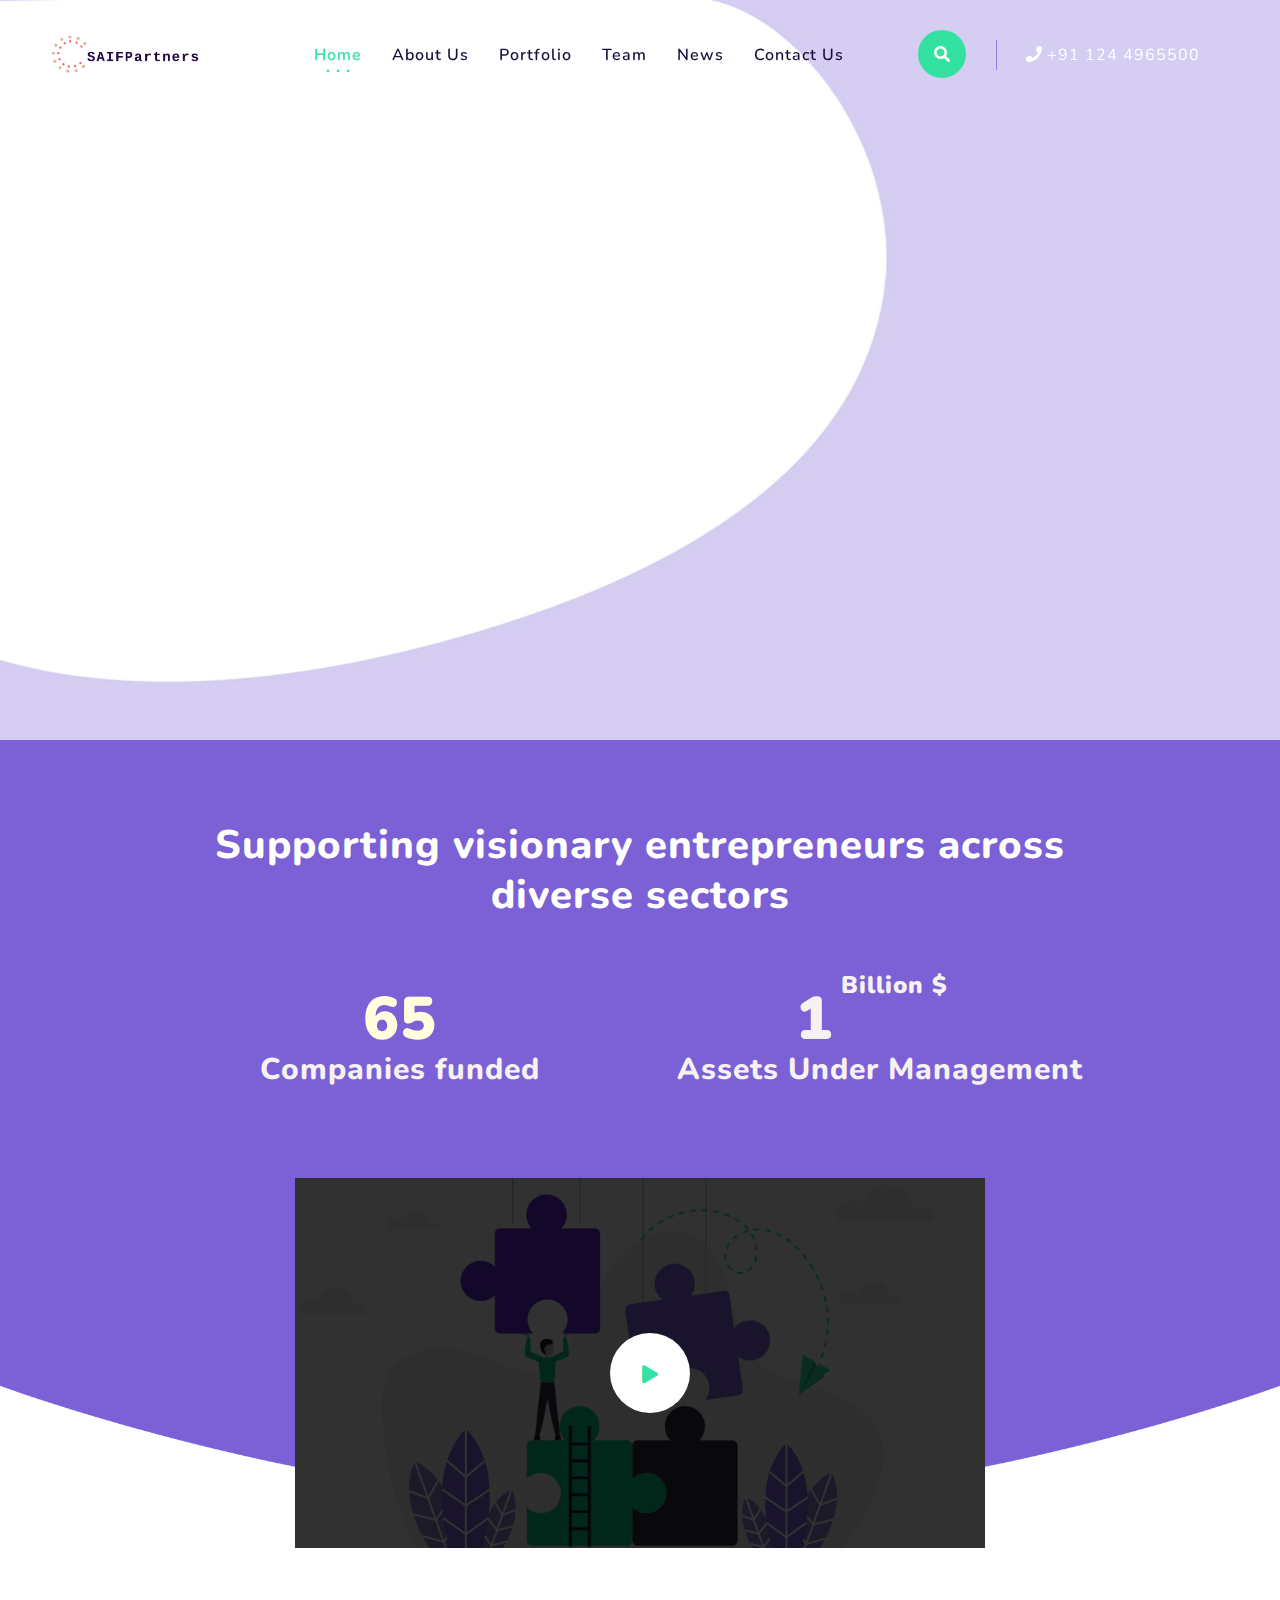
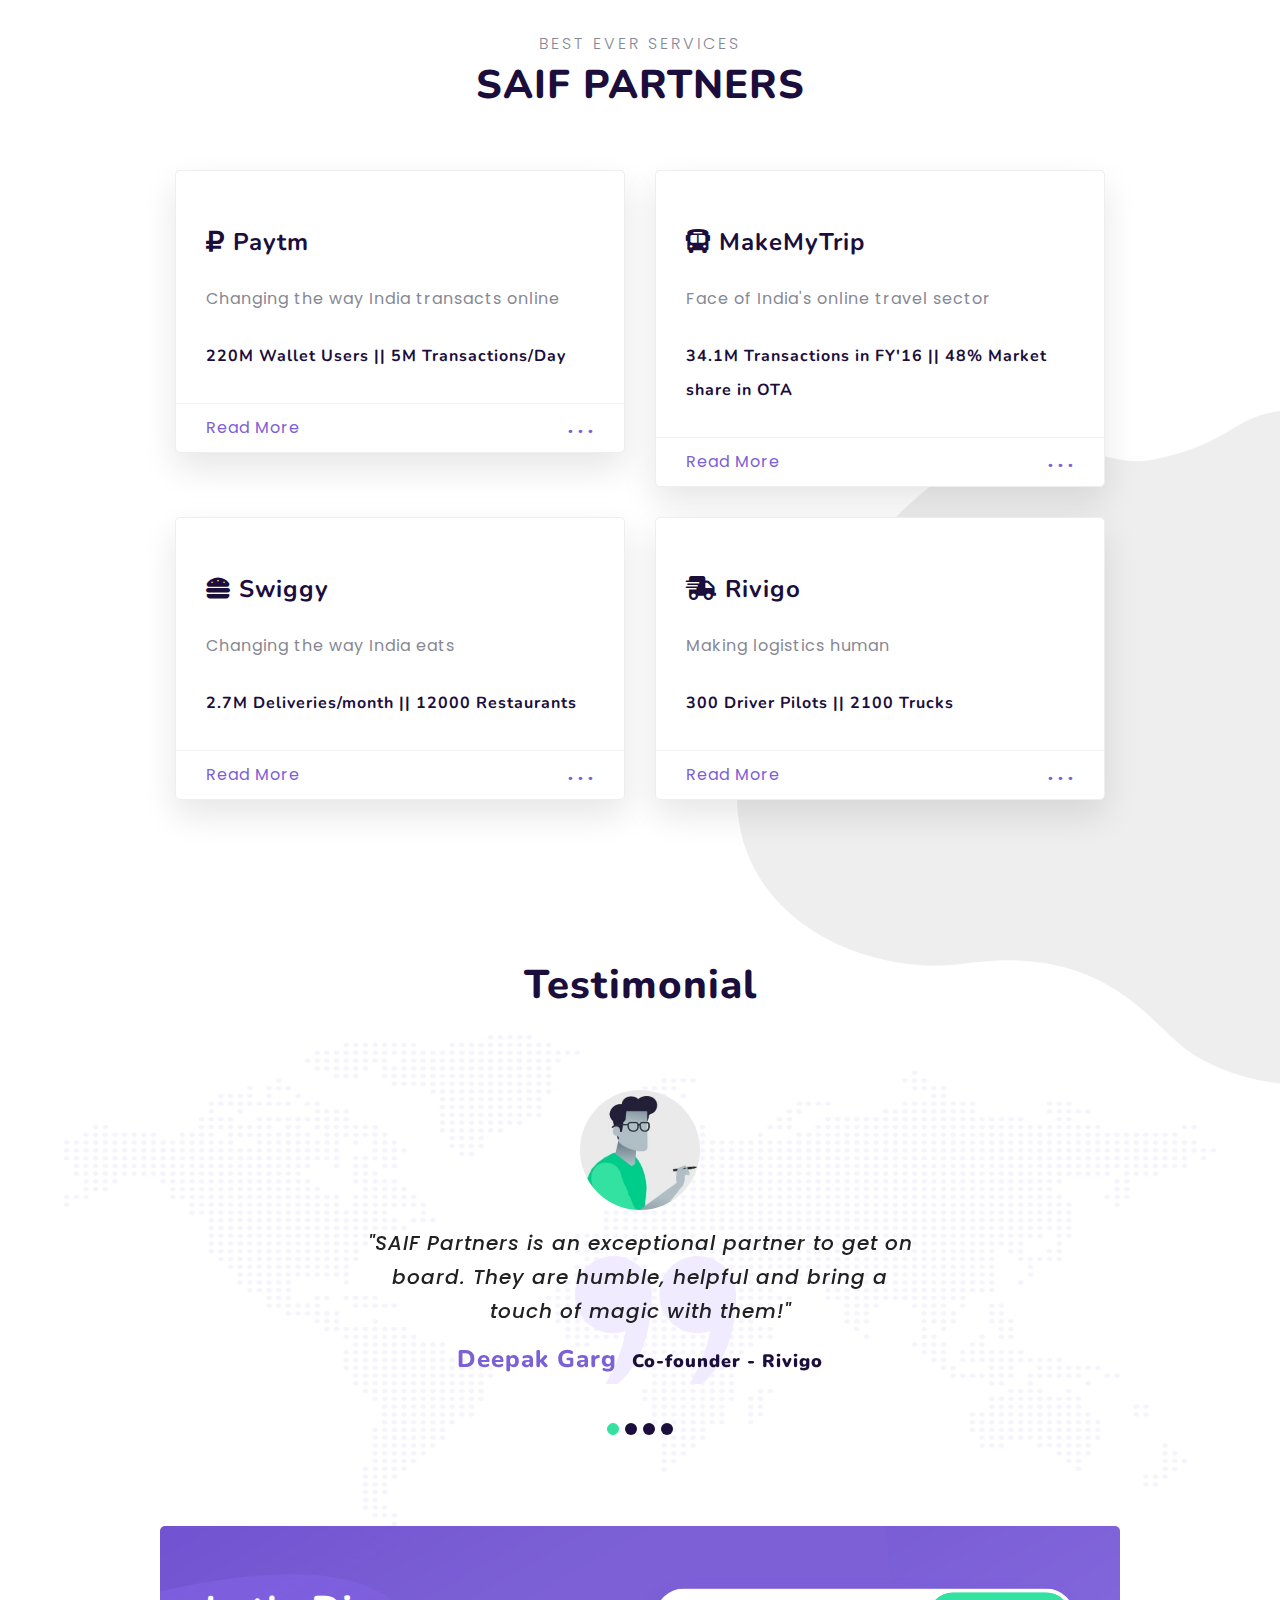
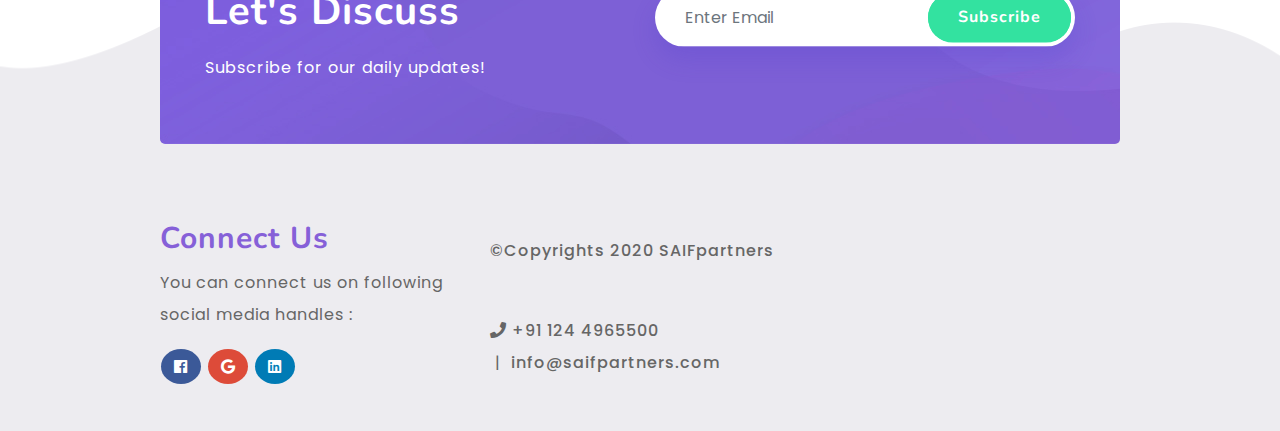
==== index.html @ 5ef06fbf "final" ====
<!doctype html>
<html lang="en">

<head>
  <!-- Required meta tags -->
  <meta charset="utf-8">
  <meta name="viewport" content="width=device-width, initial-scale=1, shrink-to-fit=no">
  <title>Saif partners</title>
  <!-- Favicon -->

  <!-- Bootstrap CSS -->
  <link rel="stylesheet" href="css/bootstrap.min.css">
  <!-- Settings CSS -->
  <link rel="stylesheet" href="revslider/css/settings.css">
  <!-- Typography CSS -->
  <link rel="stylesheet" href="css/typography.css">
  <!-- Style CSS -->
  <link rel="stylesheet" href="css/style.css">
  <!-- Responsive CSS -->
  <link rel="stylesheet" href="css/responsive.css">

 

</head>

<body>
  <!-- loading -->
  <div id="loading">
    <div id="loading-center">
      <img src="images/loader.gif" alt="loder">
    </div>
  </div>
  <!-- loading End -->
  <!-- Header -->
  <header id="main-header" class="header-one">
    <!-- menu start -->
    <nav id="menu-1" class="mega-menu" data-color="">
      <!-- menu list items container -->
      <div class="menu-list-items">
        <div class="container-fluid">
          <div class="row">
            <div class="col-sm-12">
              <!-- menu logo -->
              <ul class="menu-logo">
                <li>
                  <a href="index.html"><img src="images/logo.jpg" alt="logo" class="img-fluid"></a>
                </li>
              </ul>
              <!-- menu search bar -->
              <ul class="menu-search-bar">
                <li>
                  <form method="post" action="#">
                    <label>
                      <input name="menu_search_bar" placeholder="Search" type="search">
                      <i class="fas fa-search"></i>
                    </label>
                  </form>
                </li>
                <li class="menu-contact iq-fw-5"><a><i class="fas fa-phone pr-1 "></i>+91 124 4965500</a></li>
              </ul>
              <!-- menu links -->
              <ul class="menu-links">
                <!-- active class -->
                <li>
                  <a href="index.html" class="active">Home</a>
                </li>
                <li>
                  <a href="about-us.html">About Us</a>
                </li>
                <li>
                  <a href="portfolio.html">Portfolio</a>
                </li>
                <li>
                  <a href="team.html">Team</a>
                </li>
                <li>
                  <a href="news.html">News</a>
                </li>
                <li><a href="contact-us.html">Contact us</a></li>
              </ul>
            </div>
          </div>
        </div>
      </div>
    </nav>
    <!-- menu end -->
  </header>
  <!-- Header END -->
  <!-- Banner -->
  <div class="iq-banner">
    <div id="rev_slider_3_1_wrapper" class="rev_slider_wrapper fullwidthbanner-container" data-alias="marketive-1"
      style="margin:0px auto;background-color:transparent;padding:0px;margin-top:0px;margin-bottom:0px;">
      <!-- START REVOLUTION SLIDER 5.2.6 fullwidth mode -->
      <div id="rev_slider_3_1" class="rev_slider fullwidthabanner tp-overflow-hidden" style="display:none;"
        data-version="5.2.6">
        <ul>
          <!-- SLIDE  -->
          <li data-index="rs-2" data-transition="fade" data-slotamount="default" data-hideafterloop="0"
            data-hideslideonmobile="off" data-easein="default" data-easeout="default" data-masterspeed="600"
            data-rotate="0" data-saveperformance="off" data-title="Slide" data-param1="" data-param2="" data-param3=""
            data-param4="" data-param5="" data-param6="" data-param7="" data-param8="" data-param9="" data-param10=""
            data-description="">
            <!-- MAIN IMAGE -->
            <img src="revslider/assets/02f6c-bg.jpg" alt="" data-bgposition="center center" data-bgfit="cover"
              data-bgrepeat="no-repeat" data-bgparallax="off" class="rev-slidebg" data-no-retina>
            <!-- LAYERS -->
            <!-- LAYER NR. 1 -->
            <br>
            <br>
            <h1 class="tp-caption   tp-resizeme" id="slide-2-layer-14" data-x="29" data-y="center" data-voffset="-105"
              data-width="['auto']" data-height="['auto']" data-transform_idle="o:1;"
              data-transform_in="x:50px;opacity:0;s:1000;e:Power4.easeInOut;" data-transform_out="opacity:0;s:300;"
              data-start="500" data-splitin="none" data-splitout="none" data-responsive_offset="on"
              style="z-index: 5; white-space: nowrap; font-size: 60px; line-height: 70px; font-weight: 700; color: rgba(27, 14, 61, 1.00);font-family:Nunito;">
              We help exceptional <br>companies grow from <br>concept to IPO </h1>


            <div class="tp-caption   tp-resizeme" id="slide-2-layer-5" data-x="727" data-y="166"
              data-width="['none','none','none','none']" data-height="['none','none','none','none']"
              data-transform_idle="o:1;"
              data-transform_in="z:0;rX:0;rY:0;rZ:0;sX:0.8;sY:0.8;skX:0;skY:0;opacity:0;s:1000;e:Power4.easeOut;"
              data-transform_out="opacity:0;s:300;" data-start="1020" data-responsive_offset="on" style="z-index: 9;">
              <img src="revslider/assets/edad9-08.png" alt="" data-ww="636px" data-hh="411px" data-no-retina> </div>

            <div class="tp-caption   tp-resizeme" id="slide-2-layer-17" data-x="858" data-y="330"
              data-width="['none','none','none','none']" data-height="['none','none','none','none']"
              data-transform_idle="o:1;" data-transform_in="x:-50px;opacity:0;s:1000;e:Power2.easeInOut;"
              data-transform_out="opacity:0;s:300;" data-start="2620" data-responsive_offset="on" style="z-index: 13;">
              <img src="revslider/assets/b2422-10.png" alt="" data-ww="auto" data-hh="auto" data-no-retina> </div>
            <!-- LAYER NR. 10 -->
            <div class="tp-caption   tp-resizeme" id="slide-2-layer-15" data-x="798" data-y="491"
              data-width="['none','none','none','none']" data-height="['none','none','none','none']"
              data-transform_idle="o:1;"
              data-transform_in="y:[100%];z:0;rX:0deg;rY:0;rZ:0;sX:1;sY:1;skX:0;skY:0;opacity:0;s:1000;e:Power4.easeInOut;"
              data-transform_out="opacity:0;s:300;" data-start="1880" data-responsive_offset="on" style="z-index: 14;">
              <img src="revslider/assets/bc86e-12.png" alt="" data-ww="537px" data-hh="250px" data-no-retina> </div>
            <!-- LAYER NR. 11 -->
            <div class="tp-caption   tp-resizeme" id="slide-2-layer-16" data-x="1128" data-y="353"
              data-width="['none','none','none','none']" data-height="['none','none','none','none']"
              data-transform_idle="o:1;" data-transform_in="x:50px;opacity:0;s:1000;e:Power2.easeInOut;"
              data-transform_out="opacity:0;s:300;" data-start="2360" data-responsive_offset="on" style="z-index: 15;">
              <img src="revslider/assets/b1482-09.png" alt="" data-ww="auto" data-hh="auto" data-no-retina> </div>
            <!-- LAYER NR. 12 -->
            <div class="tp-caption   tp-resizeme" id="slide-2-layer-18" data-x="764" data-y="342"
              data-width="['none','none','none','none']" data-height="['none','none','none','none']"
              data-transform_idle="o:1;" data-transform_in="x:-50px;opacity:0;s:1000;e:Power2.easeInOut;"
              data-transform_out="opacity:0;s:300;" data-start="2750" data-responsive_offset="on" style="z-index: 16;">
              <img src="revslider/assets/b33c3-11.png" alt="" data-ww="auto" data-hh="auto" data-no-retina> </div>
          </li>
          <!-- SLIDE  -->
          <li data-index="rs-3" data-transition="fade" data-slotamount="default" data-hideafterloop="0"
            data-hideslideonmobile="off" data-easein="default" data-easeout="default" data-masterspeed="300"
            data-rotate="0" data-saveperformance="off" data-title="Slide" data-param1="" data-param2="" data-param3=""
            data-param4="" data-param5="" data-param6="" data-param7="" data-param8="" data-param9="" data-param10=""
            data-description="">
            <!-- MAIN IMAGE -->
            <img src="revslider/assets/02f6c-bg.jpg" alt="" data-bgposition="center center" data-bgfit="cover"
              data-bgrepeat="no-repeat" data-bgparallax="off" class="rev-slidebg" data-no-retina>
            <!-- LAYERS -->
            <!-- LAYER NR. 1 -->
            <h1 class="tp-caption   tp-resizeme" id="slide-3-layer-14" data-x="31" data-y="221" data-width="['auto']"
              data-height="['auto']" data-transform_idle="o:1;"
              data-transform_in="x:50px;opacity:0;s:1000;e:Power4.easeInOut;" data-transform_out="opacity:0;s:300;"
              data-start="500" data-splitin="none" data-splitout="none" data-responsive_offset="on"
              style="z-index: 5; white-space: nowrap; font-size: 60px; line-height: 70px; font-weight: 700; color: rgba(27, 14, 61, 1.00);font-family:Nunito;">
              It's good to stand <br> for something </h1>
            <!-- LAYER NR. 2 -->

            <div class="tp-caption   tp-resizeme" id="slide-3-layer-15" data-x="696" data-y="166"
              data-width="['none','none','none','none']" data-height="['none','none','none','none']"
              data-transform_idle="o:1;"
              data-transform_in="z:0;rX:0;rY:0;rZ:0;sX:0.8;sY:0.8;skX:0;skY:0;opacity:0;s:1000;e:Power4.easeOut;"
              data-transform_out="opacity:0;s:300;" data-start="1320" data-responsive_offset="on" style="z-index: 9;">
              <img src="revslider/assets/618b3-09.png" alt="" data-ww="607px" data-hh="449px" data-no-retina> </div>
            <!-- LAYER NR. 6 -->
            <div class="tp-caption   tp-resizeme" id="slide-3-layer-18" data-x="746" data-y="213"
              data-width="['none','none','none','none']" data-height="['none','none','none','none']"
              data-transform_idle="o:1;"
              data-transform_in="z:0;rX:0;rY:0;rZ:0;sX:0.8;sY:0.8;skX:0;skY:0;opacity:0;s:1000;e:Power4.easeOut;"
              data-transform_out="opacity:0;s:300;" data-start="1720" data-responsive_offset="on" style="z-index: 10;">
              <img src="revslider/assets/46e39-02.png" alt="" data-ww="auto" data-hh="auto" data-no-retina> </div>
            <!-- LAYER NR. 7 -->
            <div class="tp-caption   tp-resizeme" id="slide-3-layer-16" data-x="1147" data-y="382"
              data-width="['none','none','none','none']" data-height="['none','none','none','none']"
              data-transform_idle="o:1;"
              data-transform_in="z:0;rX:0;rY:0;rZ:0;sX:0.8;sY:0.8;skX:0;skY:0;opacity:0;s:1000;e:Power4.easeOut;"
              data-transform_out="opacity:0;s:300;" data-start="1920" data-responsive_offset="on" style="z-index: 11;">
              <img src="revslider/assets/ca039-06.png" alt="" data-ww="auto" data-hh="auto" data-no-retina> </div>
            <!-- LAYER NR. 8 -->
            <div class="tp-caption   tp-resizeme" id="slide-3-layer-17" data-x="750" data-y="384"
              data-width="['none','none','none','none']" data-height="['none','none','none','none']"
              data-transform_idle="o:1;"
              data-transform_in="z:0;rX:0;rY:0;rZ:0;sX:0.8;sY:0.8;skX:0;skY:0;opacity:0;s:1000;e:Power4.easeOut;"
              data-transform_out="opacity:0;s:300;" data-start="1920" data-responsive_offset="on" style="z-index: 12;">
              <img src="revslider/assets/46281-03.png" alt="" data-ww="auto" data-hh="auto" data-no-retina> </div>
            <!-- LAYER NR. 9 -->
            <div class="tp-caption   tp-resizeme" id="slide-3-layer-19" data-x="881" data-y="383"
              data-width="['none','none','none','none']" data-height="['none','none','none','none']"
              data-transform_idle="o:1;"
              data-transform_in="z:0;rX:0;rY:0;rZ:0;sX:0.8;sY:0.8;skX:0;skY:0;opacity:0;s:1000;e:Power4.easeOut;"
              data-transform_out="opacity:0;s:300;" data-start="1920" data-responsive_offset="on" style="z-index: 13;">
              <img src="revslider/assets/ca039-06.png" alt="" data-ww="auto" data-hh="auto" data-no-retina> </div>
            <!-- LAYER NR. 10 -->
            <div class="tp-caption   tp-resizeme" id="slide-3-layer-20" data-x="1015" data-y="383"
              data-width="['none','none','none','none']" data-height="['none','none','none','none']"
              data-transform_idle="o:1;"
              data-transform_in="z:0;rX:0;rY:0;rZ:0;sX:0.8;sY:0.8;skX:0;skY:0;opacity:0;s:1010;e:Power4.easeOut;"
              data-transform_out="opacity:0;s:300;" data-start="1920" data-responsive_offset="on" style="z-index: 14;">
              <img src="revslider/assets/ca039-06.png" alt="" data-ww="auto" data-hh="auto" data-no-retina> </div>
            <!-- LAYER NR. 11 -->
            <div class="tp-caption   tp-resizeme" id="slide-3-layer-21" data-x="758" data-y="505"
              data-width="['none','none','none','none']" data-height="['none','none','none','none']"
              data-transform_idle="o:1;"
              data-transform_in="z:0;rX:0;rY:0;rZ:0;sX:0.8;sY:0.8;skX:0;skY:0;opacity:0;s:1000;e:Power4.easeOut;"
              data-transform_out="opacity:0;s:300;" data-start="1920" data-responsive_offset="on" style="z-index: 15;">
              <img src="revslider/assets/cbb91-07.png" alt="" data-ww="auto" data-hh="auto" data-no-retina> </div>
            <!-- LAYER NR. 12 -->
            <div class="tp-caption   tp-resizeme" id="slide-3-layer-24" data-x="692" data-y="444"
              data-width="['none','none','none','none']" data-height="['none','none','none','none']"
              data-transform_idle="o:1;" data-transform_in="x:-50px;opacity:0;s:1000;e:Power2.easeInOut;"
              data-transform_out="opacity:0;s:300;" data-start="2480" data-responsive_offset="on" style="z-index: 16;">
              <img src="revslider/assets/34673-14.png" alt="" data-ww="auto" data-hh="auto" data-no-retina> </div>
            <!-- LAYER NR. 13 -->
            <div class="tp-caption   tp-resizeme" id="slide-3-layer-25" data-x="914" data-y="302"
              data-width="['none','none','none','none']" data-height="['none','none','none','none']"
              data-transform_idle="o:1;" data-transform_in="y:-50px;opacity:0;s:1000;e:Power2.easeInOut;"
              data-transform_out="opacity:0;s:300;" data-start="2690" data-responsive_offset="on" style="z-index: 17;">
              <img src="revslider/assets/63023-12.png" alt="" data-ww="auto" data-hh="auto" data-no-retina> </div>
            <!-- LAYER NR. 14 -->
            <div class="tp-caption   tp-resizeme" id="slide-3-layer-22" data-x="809" data-y="595"
              data-width="['none','none','none','none']" data-height="['none','none','none','none']"
              data-transform_idle="o:1;" data-transform_in="y:50px;opacity:0;s:1000;e:Power3.easeInOut;"
              data-transform_out="opacity:0;s:300;" data-start="2930" data-responsive_offset="on" style="z-index: 18;">
              <img src="revslider/assets/41966-15.png" alt="" data-ww="436px" data-hh="172px" data-no-retina> </div>
            <!-- LAYER NR. 15 -->
            <div class="tp-caption   tp-resizeme" id="slide-3-layer-23" data-x="1097" data-y="442"
              data-width="['none','none','none','none']" data-height="['none','none','none','none']"
              data-transform_idle="o:1;" data-transform_in="x:50px;opacity:0;s:1000;e:Power2.easeInOut;"
              data-transform_out="opacity:0;s:300;" data-start="2220" data-responsive_offset="on" style="z-index: 19;">
              <img src="revslider/assets/b7030-13.png" alt="" data-ww="auto" data-hh="auto" data-no-retina> </div>
          </li>
          <!-- SLIDE  -->

        </ul>
        <div class="tp-bannertimer tp-bottom" style="visibility: hidden !important;"></div>
      </div>
    </div>
  </div>

  <!-- Banner END -->
  <!-- Main Content -->
  <div class="main-content">

    <section class="iq-works main-bg position-relative">
      <div class="container">
        <div class="row">
          <div class="col-sm-12 text-center">
            <div class="section-title">

              <h2 class="title text-white  iq-fw-8">Supporting visionary entrepreneurs
                across diverse sectors</h2>
            </div>
            <div class="row">
              <div class="col-lg-6">
                <h2 class="display-2  iq-fw-9 d-inline-block title"><span class="counter"
                    style="color: lightyellow;">100</span></h2>
                <br>
                <h3 class="d-inline-block  iq-fw-8" style="color: rgb(247, 242, 242);">Companies funded</h3>
              </div>
              <div class="col-lg-6">
                <h2 class="display-2  iq-fw-9 d-inline-block title"><span class="counter"
                    style="color: rgb(247, 242, 242);">3</span> <sup class=" d-inline-block"
                    style="color: rgb(247, 242, 242);">Billion $ </sup></h2>
                <br>
                <h3 class="d-inline-block  iq-fw-8" style="color: rgb(247, 242, 242);">Assets Under Management</h3>
              </div>
            </div>
          </div>
        </div>

      </div>

    </section>

    <div class="iq-video overview-block-pb position-relative">
      <div class="container">
        <div class="row justify-content-center">
          <div class="col-lg-9">
            <div class="position-relative">
              <img src="images/video/2.png" class="img-fluid w-100" alt="">
              <div class="waves-box">
                <a href="https://www.youtube.com/watch?v=7BN_S29iGNA" class="video-play  popup-youtube"><i
                    class="fas fa-play"></i></a>
                <div class="iq-waves">
                  <div class="waves wave-1"></div>
                  <div class="waves wave-2"></div>
                  <div class="waves wave-3"></div>
                </div>
              </div>

            </div>

          </div>
        </div>
      </div>
    </div>

    <section class="iq-works position-relative pt-0">
      <div class="container">
        <div class="row">
          <div class="col-sm-12 text-center">
            <div class="section-title">
              <p class="mt-2 text-uppercase iq-fw-3 iq-ls-3">Best Ever Services</p>
              <h2 class="title  iq-fw-8">SAIF PARTNERS</h2>
            </div>
          </div>
        </div>
        <div class="row">
          <div class="col-lg-6">
            <div class="services purple ">
              <div class="services-info">

                <h5 class="float-left mt-4"><i class="fas fa-ruble-sign"></i> Paytm</h5>
                <div class="clearfix"></div>
                <p class="mt-3 mb-0">Changing the way India transacts online</p>
                <h5 class="mt-4 mb-0" style="font-size: medium;">220M Wallet Users || 5M Transactions/Day</h5>
              </div>
              <a href="portfolio.html" class="button-info">Read More <span class="float-right">. . .</span></a>
            </div>
          </div>
          <div class="col-lg-6">
            <div class="services purple ">
              <div class="services-info">

                <h5 class="float-left mt-4"><i class="fas fa-bus-alt"></i> MakeMyTrip</h5>
                <div class="clearfix"></div>
                <p class="mt-3 mb-0">Face of India's online travel sector</p>
                <h5 class="mt-4 mb-0" style="font-size: medium;">34.1M Transactions in FY'16 || 48% Market share in OTA
                </h5>
              </div>
              <a href="portfolio.html" class="button-info">Read More <span class="float-right">. . .</span></a>
            </div>
          </div>
          <div class="col-lg-6">
            <div class="services purple mb-lg-0 ">
              <div class="services-info">

                <h5 class="float-left mt-4"><i class="fas fa-hamburger"></i> Swiggy</h5>
                <div class="clearfix"></div>
                <p class="mt-3 mb-0">Changing the way India eats</p>
                <h5 class="mt-4 mb-0" style="font-size: medium;">2.7M Deliveries/month || 12000 Restaurants</h5>
              </div>
              <a href="portfolio.html" class="button-info">Read More <span class="float-right">. . .</span></a>
            </div>
          </div>
          <div class="col-lg-6">
            <div class="services purple mb-lg-0">
              <div class="services-info">

                <h5 class="float-left mt-4"><i class="fas fa-shipping-fast"></i> Rivigo</h5>
                <div class="clearfix"></div>
                <p class="mt-3 mb-0">Making logistics human</p>
                <h5 class="mt-4 mb-0" style="font-size: medium;">300 Driver Pilots || 2100 Trucks</h5>

              </div>

              <a href="portfolio.html" class="button-info">Read More <span class="float-right">. . .</span></a>
            </div>
          </div>
        </div>
      </div>
      <img src="images/others/16.png" class="img-fluid iqwork-two" alt="image">
    </section>
    <!-- Works END -->
    <!-- Our Clients -->
    <section class="iq-ourclients iq-rmt-40">



      <div class="container">
        <div class="row">
          <div class="col-sm-12 text-center">
            <div class="section-title">
              <h2 class="title  iq-fw-8">Testimonial</h2>
            </div>
          </div>
        </div>
        <div class="row">
          <div class="col-lg-12">
            <div id="testimonial-slider" class="owl-carousel owl-theme owl-loaded iq-mt-50" data-loop="true"
              data-dots="true" data-nav="true" data-items="1" data-xs-items="1" data-sm-items="1" data-md-items="1"
              data-lg-items="1" data-autoplay="true">
              <div class="testimonial-box">
                <img src="images/testimonials/01.jpg" class="img-fluid mb-3 img-shap " alt="">
                <p class="description">
                  "SAIF Partners is an exceptional partner to get on board. They are humble, helpful and bring a touch
                  of magic with them!"
                </p>
                <h6>Deepak Garg<span><strong class="text-black">Co-founder - Rivigo</strong></h6>
              </div>
              <div class="testimonial-box">
                <img src="images/testimonials/02.jpg" class="img-fluid mb-3 img-shap " alt="">
                <p class="description">
                  "SAIF Partners is absolutely the best partner to start a business in India."</p>
                <h6>Vijay Shekhar Sharma <span><strong class="text-black"> Founder and CEO - Paytm</strong></span></h6>
              </div>
              <div class="testimonial-box">
                <img src="images/testimonials/03.jpg" class="img-fluid mb-3 img-shap " alt="">
                <p class="description">
                  “I was skeptical about listing on Nasdaq but Ravi was emphatic about it and convinced me. The rest, as
                  they say, is history.”</p>
                <h6>Deep Kalra <span><strong class="text-black">- Founder and Group CEO - MakeMyTrip</strong></span>
                </h6>
              </div>
              <div class="testimonial-box">
                <img src="images/testimonials/04.jpg" class="img-fluid mb-3 img-shap " alt="">
                <p class="description">
                  "Working with SAIF has been a true delight, their conviction and relentless support has been a
                  gamechanger"</p>
                <h6>Sriharsha Majety <span><strong class="text-black">- Founder - Swiggy</strong></span></h6>
              </div>

            </div>
          </div>
        </div>
      </div>
    </section>
    <!-- Our Clients END -->


  </div>
  <!-- Main Content END -->
  <footer class="footer-one footer-bg  position-relative">
    <img src="images/footer/4.png" class="img-fluid fshap-after" alt="image">
    <div class="iq-subscribe pattern-left  container position-relative" id="iq-subscribe">
      <div class="pattern-right">
        <div class="row align-items-center">
          <div class="col-lg-6 col-md-12">
            <div class="title-box text-left ">
              <h2 class="title mb-3 text-white">Let's Discuss</h2>
              <p class="text-white iq-fw-4 mb-0">Subscribe for our daily updates!</p>
            </div>
          </div>
          <div class="col-lg-6 col-md-12">
            <form class="position-relative subscribe-form mt-5 mt-lg-0">
              <div class="form-group mb-0">
                <input type="email" class="form-control position-relative subscription-email  mb-0"
                  placeholder="Enter Email">
              </div>
              <a class="slide-button button bt-subscribe subscription-button " href="javascript:void(0)">
                <div class="first">Subscribe</div>
                <div class="second">Subscribe</div>
              </a>
            </form>
          </div>
        </div>
      </div>
    </div>
    <style>
      .fab {
        padding: 10px;
        font-size: 15px;
        width: 40px;
        text-align: center;
        text-decoration: none;
        margin: 2px 1px;
        border-radius: 50%;
      }
  
      .fab:hover {
        opacity: 0.7;
      }
  
      .fa-facebook {
        background: #3B5998;
        color: white;
      }
  
  
      .fa-google {
        background: #dd4b39;
        color: white;
      }
  
      .fa-linkedin {
        background: #007bb5;
        color: white;
      }
    </style>

    <div class="contactinfo">
      <div class="container p-0">
        <div class="row ">
          <div class="col-lg-4 col-md-6">

            <h3 style="color: #8660d8;">Connect Us</h3>
            <p>
              You can connect us on following social media handles :
            </p>
            <a href="#" class="fab fa-facebook"></a>

            <a href="#" class="fab fa-google"></a>
            <a href="#" class="fab fa-linkedin"></a>

          </div>
          <div class="col-lg-4 col-md-6">

            <div class="footer-copyright mb-4 iq-fw-5 mt-3">
              ©Copyrights 2020 SAIFpartners
            </div>

            <div class="contact mt-4 d-inline-block">
              <a href="tel:0123456789"> <i class="fa fa-phone"></i><span class="iq-fw-5"> +91 124 4965500</span></a>
              <div class="email d-inline-block"><a href="mailto:info@saifpartners.com">
                  <span>info@saifpartners.com</span></a></div>
            </div>
          </div>

          
          


        </div>
      </div>
    </div>
    </div>
    <!-- back-to-top -->
    <div id="back-to-top">
      <a class="top" id="top" href="#top"><i class="fa fa-arrow-up"></i></a>
    </div>
    <!-- back-to-top End -->
  </footer>


  <!-- jQuery first, then Popper.js, then Bootstrap JS -->
  <script data-cfasync="false" src="/cdn-cgi/scripts/5c5dd728/cloudflare-static/email-decode.min.js"></script>
  <script src="js/jquery-min.js"></script>
  <!-- popper  -->
  <script src="js/popper.min.js"></script>
  <!--  bootstrap -->
  <script src="js/bootstrap.min.js"></script>
  <!-- Modernizr JavaScript -->
  <script src="js/modernizr.js"></script>
  <!-- Appear JavaScript -->
  <script src="js/appear.min.js"></script>
  <!-- Megamenu  -->
  <script src="js/mega_menu.min.js"></script>
  <!-- Timeline JavaScript -->
  <script src="js/timeline.js"></script>
  <!-- Wow -->
  <script src="js/wow.min.js"></script>
  <!-- scrollme -->
  <script src="js/jquery.scrollme.min.js"></script>
  <!-- countdown JavaScript -->
  <script src="js/countdown.js"></script>
  <!-- waypoints JavaScript -->
  <script src="js/waypoints.min.js"></script>
  <!-- Counterup JavaScript -->
  <script src="js/jquery.counterup.min.js"></script>
  <!-- Owl Carousel JavaScript -->
  <script src="js/owl.carousel.min.js"></script>
  <!-- Magnific Popup JavaScript -->
  <script src="js/jquery.magnific-popup.min.js"></script>
  <!-- Isotope JavaScript -->
  <script src="js/isotope.pkgd.min.js"></script>
  <!-- Progressbar JavaScript -->
  <script src="js/circle-progress.min.js"></script>
  <!-- Canvas JavaScript -->
  <script src="js/canvasjs.min.js"></script>
  <!-- REVOLUTION JS FILES -->
  <script src="revslider/js/jquery.themepunch.tools.min.js"></script>
  <script src="revslider/js/jquery.themepunch.revolution.min.js"></script>
  <!-- SLIDER REVOLUTION 5.0 EXTENSIONS  (Load Extensions only on Local File Systems !  The following part can be removed on Server for On Demand Loading) -->
  <script src="revslider/js/extensions/revolution.extension.actions.min.js"></script>
  <script src="revslider/js/extensions/revolution.extension.carousel.min.js"></script>
  <script src="revslider/js/extensions/revolution.extension.kenburn.min.js"></script>
  <script src="revslider/js/extensions/revolution.extension.layeranimation.min.js"></script>
  <script src="revslider/js/extensions/revolution.extension.migration.min.js"></script>
  <script src="revslider/js/extensions/revolution.extension.navigation.min.js"></script>
  <script src="revslider/js/extensions/revolution.extension.parallax.min.js"></script>
  <script src="revslider/js/extensions/revolution.extension.slideanims.min.js"></script>
  <script src="revslider/js/extensions/revolution.extension.video.min.js"></script>
  <!-- Retina JavaScript -->
  <script src="js/retina.min.js"></script>
  <!-- Custom JavaScript -->
  <script src="js/custom.js"></script>
  <script>
    var tpj = jQuery;

    var revapi3;
    tpj(document).ready(function () {
      if (tpj("#rev_slider_3_1").revolution == undefined) {
        revslider_showDoubleJqueryError("#rev_slider_3_1");
      } else {
        revapi3 = tpj("#rev_slider_3_1").show().revolution({
          sliderType: "standard",
          jsFileLocation: "//localhost/revslider-standalone/revslider-standalone/revslider/public/revslider/assets/js/",
          sliderLayout: "fullwidth",
          dottedOverlay: "none",
          delay: 9000,
          navigation: {
            onHoverStop: "off",
          },
          visibilityLevels: [1240, 1024, 778, 480],
          gridwidth: 1366,
          gridheight: 790,
          lazyType: "none",
          parallax: {
            type: "mouse",
            origo: "enterpoint",
            speed: 400,
            levels: [5, 10, 15, 20, 25, 30, 35, 40, 45, 46, 47, 48, 49, 50, 51, 55],
            type: "mouse",
            disable_onmobile: "on"
          },
          shadow: 0,
          spinner: "spinner0",
          stopLoop: "off",
          stopAfterLoops: -1,
          stopAtSlide: -1,
          shuffle: "off",
          autoHeight: "off",
          disableProgressBar: "on",
          hideThumbsOnMobile: "off",
          hideSliderAtLimit: 0,
          hideCaptionAtLimit: 0,
          hideAllCaptionAtLilmit: 0,
          debugMode: false,
          fallbacks: {
            simplifyAll: "off",
            nextSlideOnWindowFocus: "off",
            disableFocusListener: false,
          }
        });
      }
    }); /*ready*/
  </script>

</body>

</html>
---- revslider/css/settings.css ----
/*-----------------------------------------------------------------------------

-	Revolution Slider 5.0 Default Style Settings -

Screen Stylesheet

version:   	5.4.5
date:      	15/05/17
author:		themepunch
email:     	info@themepunch.com
website:   	http://www.themepunch.com
-----------------------------------------------------------------------------*/
#debungcontrolls,.debugtimeline{width:100%;box-sizing:border-box}.rev_column,.rev_column .tp-parallax-wrap,.tp-svg-layer svg{vertical-align:top}#debungcontrolls{z-index:100000;position:fixed;bottom:0;height:auto;background:rgba(0,0,0,.6);padding:10px}.debugtimeline{height:10px;position:relative;margin-bottom:3px;display:none;white-space:nowrap}.debugtimeline:hover{height:15px}.the_timeline_tester{background:#e74c3c;position:absolute;top:0;left:0;height:100%;width:0}.rs-go-fullscreen{position:fixed!important;width:100%!important;height:100%!important;top:0!important;left:0!important;z-index:9999999!important;background:#fff!important}.debugtimeline.tl_slide .the_timeline_tester{background:#f39c12}.debugtimeline.tl_frame .the_timeline_tester{background:#3498db}.debugtimline_txt{color:#fff;font-weight:400;font-size:7px;position:absolute;left:10px;top:0;white-space:nowrap;line-height:10px}.rtl{direction:rtl}@font-face{font-family:revicons;src:url(../fonts/revicons/revicons.eot?5510888);src:url(../fonts/revicons/revicons.eot?5510888#iefix) format('embedded-opentype'),url(../fonts/revicons/revicons.woff?5510888) format('woff'),url(../fonts/revicons/revicons.ttf?5510888) format('truetype'),url(../fonts/revicons/revicons.svg?5510888#revicons) format('svg');font-weight:400;font-style:normal}[class*=" revicon-"]:before,[class^=revicon-]:before{font-family:revicons;font-style:normal;font-weight:400;speak:none;display:inline-block;text-decoration:inherit;width:1em;margin-right:.2em;text-align:center;font-variant:normal;text-transform:none;line-height:1em;margin-left:.2em}.revicon-search-1:before{content:'\e802'}.revicon-pencil-1:before{content:'\e831'}.revicon-picture-1:before{content:'\e803'}.revicon-cancel:before{content:'\e80a'}.revicon-info-circled:before{content:'\e80f'}.revicon-trash:before{content:'\e801'}.revicon-left-dir:before{content:'\e817'}.revicon-right-dir:before{content:'\e818'}.revicon-down-open:before{content:'\e83b'}.revicon-left-open:before{content:'\e819'}.revicon-right-open:before{content:'\e81a'}.revicon-angle-left:before{content:'\e820'}.revicon-angle-right:before{content:'\e81d'}.revicon-left-big:before{content:'\e81f'}.revicon-right-big:before{content:'\e81e'}.revicon-magic:before{content:'\e807'}.revicon-picture:before{content:'\e800'}.revicon-export:before{content:'\e80b'}.revicon-cog:before{content:'\e832'}.revicon-login:before{content:'\e833'}.revicon-logout:before{content:'\e834'}.revicon-video:before{content:'\e805'}.revicon-arrow-combo:before{content:'\e827'}.revicon-left-open-1:before{content:'\e82a'}.revicon-right-open-1:before{content:'\e82b'}.revicon-left-open-mini:before{content:'\e822'}.revicon-right-open-mini:before{content:'\e823'}.revicon-left-open-big:before{content:'\e824'}.revicon-right-open-big:before{content:'\e825'}.revicon-left:before{content:'\e836'}.revicon-right:before{content:'\e826'}.revicon-ccw:before{content:'\e808'}.revicon-arrows-ccw:before{content:'\e806'}.revicon-palette:before{content:'\e829'}.revicon-list-add:before{content:'\e80c'}.revicon-doc:before{content:'\e809'}.revicon-left-open-outline:before{content:'\e82e'}.revicon-left-open-2:before{content:'\e82c'}.revicon-right-open-outline:before{content:'\e82f'}.revicon-right-open-2:before{content:'\e82d'}.revicon-equalizer:before{content:'\e83a'}.revicon-layers-alt:before{content:'\e804'}.revicon-popup:before{content:'\e828'}.rev_slider_wrapper{position:relative;z-index:0;width:100%}.rev_slider{position:relative;overflow:visible}.entry-content .rev_slider a,.rev_slider a{box-shadow:none}.tp-overflow-hidden{overflow:hidden!important}.group_ov_hidden{overflow:hidden}.rev_slider img,.tp-simpleresponsive img{max-width:none!important;transition:none;margin:0;padding:0;border:none}.rev_slider .no-slides-text{font-weight:700;text-align:center;padding-top:80px}.rev_slider>ul,.rev_slider>ul>li,.rev_slider>ul>li:before,.rev_slider_wrapper>ul,.tp-revslider-mainul>li,.tp-revslider-mainul>li:before,.tp-simpleresponsive>ul,.tp-simpleresponsive>ul>li,.tp-simpleresponsive>ul>li:before{list-style:none!important;position:absolute;margin:0!important;padding:0!important;overflow-x:visible;overflow-y:visible;background-image:none;background-position:0 0;text-indent:0;top:0;left:0}.rev_slider>ul>li,.rev_slider>ul>li:before,.tp-revslider-mainul>li,.tp-revslider-mainul>li:before,.tp-simpleresponsive>ul>li,.tp-simpleresponsive>ul>li:before{visibility:hidden}.tp-revslider-mainul,.tp-revslider-slidesli{padding:0!important;margin:0!important;list-style:none!important}.fullscreen-container,.fullwidthbanner-container{padding:0;position:relative}.rev_slider li.tp-revslider-slidesli{position:absolute!important}.tp-caption .rs-untoggled-content{display:block}.tp-caption .rs-toggled-content{display:none}.rs-toggle-content-active.tp-caption .rs-toggled-content{display:block}.rs-toggle-content-active.tp-caption .rs-untoggled-content{display:none}.rev_slider .caption,.rev_slider .tp-caption{position:relative;visibility:hidden;white-space:nowrap;display:block;-webkit-font-smoothing:antialiased!important;z-index:1}.rev_slider .caption,.rev_slider .tp-caption,.tp-simpleresponsive img{-moz-user-select:none;-khtml-user-select:none;-webkit-user-select:none;-o-user-select:none}.rev_slider .tp-mask-wrap .tp-caption,.rev_slider .tp-mask-wrap :last-child,.wpb_text_column .rev_slider .tp-mask-wrap .tp-caption,.wpb_text_column .rev_slider .tp-mask-wrap :last-child{margin-bottom:0}.tp-svg-layer svg{width:100%;height:100%;position:relative}.tp-carousel-wrapper{cursor:url(openhand.cur),move}.tp-carousel-wrapper.dragged{cursor:url(closedhand.cur),move}.tp_inner_padding{box-sizing:border-box;max-height:none!important}.tp-caption.tp-layer-selectable{-moz-user-select:all;-khtml-user-select:all;-webkit-user-select:all;-o-user-select:all}.tp-caption.tp-hidden-caption,.tp-forcenotvisible,.tp-hide-revslider,.tp-parallax-wrap.tp-hidden-caption{visibility:hidden!important;display:none!important}.rev_slider audio,.rev_slider embed,.rev_slider iframe,.rev_slider object,.rev_slider video{max-width:none!important}.tp-element-background{position:absolute;top:0;left:0;width:100%;height:100%;z-index:0}.tp-blockmask,.tp-blockmask_in,.tp-blockmask_out{position:absolute;top:0;left:0;width:100%;height:100%;background:#fff;z-index:1000;transform:scaleX(0) scaleY(0)}.tp-parallax-wrap{transform-style:preserve-3d}.rev_row_zone{position:absolute;width:100%;left:0;box-sizing:border-box;min-height:50px;font-size:0}.rev_column_inner,.rev_slider .tp-caption.rev_row{position:relative;width:100%!important;box-sizing:border-box}.rev_row_zone_top{top:0}.rev_row_zone_middle{top:50%;transform:translateY(-50%)}.rev_row_zone_bottom{bottom:0}.rev_slider .tp-caption.rev_row{display:table;table-layout:fixed;vertical-align:top;height:auto!important;font-size:0}.rev_column{display:table-cell;position:relative;height:auto;box-sizing:border-box;font-size:0}.rev_column_inner{display:block;height:auto!important;white-space:normal!important}.rev_column_bg{width:100%;height:100%;position:absolute;top:0;left:0;z-index:0;box-sizing:border-box;background-clip:content-box;border:0 solid transparent}.tp-caption .backcorner,.tp-caption .backcornertop,.tp-caption .frontcorner,.tp-caption .frontcornertop{height:0;top:0;width:0;position:absolute}.rev_column_inner .tp-loop-wrap,.rev_column_inner .tp-mask-wrap,.rev_column_inner .tp-parallax-wrap{text-align:inherit}.rev_column_inner .tp-mask-wrap{display:inline-block}.rev_column_inner .tp-parallax-wrap,.rev_column_inner .tp-parallax-wrap .tp-loop-wrap,.rev_column_inner .tp-parallax-wrap .tp-mask-wrap{position:relative!important;left:auto!important;top:auto!important;line-height:0}.tp-video-play-button,.tp-video-play-button i{line-height:50px!important;vertical-align:top;text-align:center}.rev_column_inner .rev_layer_in_column,.rev_column_inner .tp-parallax-wrap,.rev_column_inner .tp-parallax-wrap .tp-loop-wrap,.rev_column_inner .tp-parallax-wrap .tp-mask-wrap{vertical-align:top}.rev_break_columns{display:block!important}.rev_break_columns .tp-parallax-wrap.rev_column{display:block!important;width:100%!important}.fullwidthbanner-container{overflow:hidden}.fullwidthbanner-container .fullwidthabanner{width:100%;position:relative}.tp-static-layers{position:absolute;z-index:101;top:0;left:0}.tp-caption .frontcorner{border-left:40px solid transparent;border-right:0 solid transparent;border-top:40px solid #00A8FF;left:-40px}.tp-caption .backcorner{border-left:0 solid transparent;border-right:40px solid transparent;border-bottom:40px solid #00A8FF;right:0}.tp-caption .frontcornertop{border-left:40px solid transparent;border-right:0 solid transparent;border-bottom:40px solid #00A8FF;left:-40px}.tp-caption .backcornertop{border-left:0 solid transparent;border-right:40px solid transparent;border-top:40px solid #00A8FF;right:0}.tp-layer-inner-rotation{position:relative!important}img.tp-slider-alternative-image{width:100%;height:auto}.caption.fullscreenvideo,.rs-background-video-layer,.tp-caption.coverscreenvideo,.tp-caption.fullscreenvideo{width:100%;height:100%;top:0;left:0;position:absolute}.noFilterClass{filter:none!important}.rs-background-video-layer{visibility:hidden;z-index:0}.caption.fullscreenvideo audio,.caption.fullscreenvideo iframe,.caption.fullscreenvideo video,.tp-caption.fullscreenvideo iframe,.tp-caption.fullscreenvideo iframe audio,.tp-caption.fullscreenvideo iframe video{width:100%!important;height:100%!important;display:none}.fullcoveredvideo audio,.fullscreenvideo audio .fullcoveredvideo video,.fullscreenvideo video{background:#000}.fullcoveredvideo .tp-poster{background-position:center center;background-size:cover;width:100%;height:100%;top:0;left:0}.videoisplaying .html5vid .tp-poster{display:none}.tp-video-play-button{background:#000;background:rgba(0,0,0,.3);border-radius:5px;position:absolute;top:50%;left:50%;color:#FFF;margin-top:-25px;margin-left:-25px;cursor:pointer;width:50px;height:50px;box-sizing:border-box;display:inline-block;z-index:4;opacity:0;transition:opacity .3s ease-out!important}.tp-audio-html5 .tp-video-play-button,.tp-hiddenaudio{display:none!important}.tp-caption .html5vid{width:100%!important;height:100%!important}.tp-video-play-button i{width:50px;height:50px;display:inline-block;font-size:40px!important}.rs-fullvideo-cover,.tp-dottedoverlay,.tp-shadowcover{height:100%;top:0;left:0;position:absolute}.tp-caption:hover .tp-video-play-button{opacity:1;display:block}.tp-caption .tp-revstop{display:none;border-left:5px solid #fff!important;border-right:5px solid #fff!important;margin-top:15px!important;line-height:20px!important;vertical-align:top;font-size:25px!important}.tp-seek-bar,.tp-video-button,.tp-volume-bar{outline:0;line-height:12px;margin:0;cursor:pointer}.videoisplaying .revicon-right-dir{display:none}.videoisplaying .tp-revstop{display:inline-block}.videoisplaying .tp-video-play-button{display:none}.fullcoveredvideo .tp-video-play-button{display:none!important}.fullscreenvideo .fullscreenvideo audio,.fullscreenvideo .fullscreenvideo video{object-fit:contain!important}.fullscreenvideo .fullcoveredvideo audio,.fullscreenvideo .fullcoveredvideo video{object-fit:cover!important}.tp-video-controls{position:absolute;bottom:0;left:0;right:0;padding:5px;opacity:0;transition:opacity .3s;background-image:linear-gradient(to bottom,#000 13%,#323232 100%);display:table;max-width:100%;overflow:hidden;box-sizing:border-box}.rev-btn.rev-hiddenicon i,.rev-btn.rev-withicon i{transition:all .2s ease-out!important;font-size:15px}.tp-caption:hover .tp-video-controls{opacity:.9}.tp-video-button{background:rgba(0,0,0,.5);border:0;border-radius:3px;font-size:12px;color:#fff;padding:0}.tp-video-button:hover{cursor:pointer}.tp-video-button-wrap,.tp-video-seek-bar-wrap,.tp-video-vol-bar-wrap{padding:0 5px;display:table-cell;vertical-align:middle}.tp-video-seek-bar-wrap{width:80%}.tp-video-vol-bar-wrap{width:20%}.tp-seek-bar,.tp-volume-bar{width:100%;padding:0}.rs-fullvideo-cover{width:100%;background:0 0;z-index:5}.disabled_lc .tp-video-play-button,.rs-background-video-layer audio::-webkit-media-controls,.rs-background-video-layer video::-webkit-media-controls,.rs-background-video-layer video::-webkit-media-controls-start-playback-button{display:none!important}.tp-audio-html5 .tp-video-controls{opacity:1!important;visibility:visible!important}.tp-dottedoverlay{background-repeat:repeat;width:100%;z-index:3}.tp-dottedoverlay.twoxtwo{background:url(../assets/gridtile.png)}.tp-dottedoverlay.twoxtwowhite{background:url(../assets/gridtile_white.png)}.tp-dottedoverlay.threexthree{background:url(../assets/gridtile_3x3.png)}.tp-dottedoverlay.threexthreewhite{background:url(../assets/gridtile_3x3_white.png)}.tp-shadowcover{width:100%;background:#fff;z-index:-1}.tp-shadow1{box-shadow:0 10px 6px -6px rgba(0,0,0,.8)}.tp-shadow2:after,.tp-shadow2:before,.tp-shadow3:before,.tp-shadow4:after{z-index:-2;position:absolute;content:"";bottom:10px;left:10px;width:50%;top:85%;max-width:300px;background:0 0;box-shadow:0 15px 10px rgba(0,0,0,.8);transform:rotate(-3deg)}.tp-shadow2:after,.tp-shadow4:after{transform:rotate(3deg);right:10px;left:auto}.tp-shadow5{position:relative;box-shadow:0 1px 4px rgba(0,0,0,.3),0 0 40px rgba(0,0,0,.1) inset}.tp-shadow5:after,.tp-shadow5:before{content:"";position:absolute;z-index:-2;box-shadow:0 0 25px 0 rgba(0,0,0,.6);top:30%;bottom:0;left:20px;right:20px;border-radius:100px/20px}.tp-button{padding:6px 13px 5px;border-radius:3px;height:30px;cursor:pointer;color:#fff!important;text-shadow:0 1px 1px rgba(0,0,0,.6)!important;font-size:15px;line-height:45px!important;font-family:arial,sans-serif;font-weight:700;letter-spacing:-1px;text-decoration:none}.tp-button.big{color:#fff;text-shadow:0 1px 1px rgba(0,0,0,.6);font-weight:700;padding:9px 20px;font-size:19px;line-height:57px!important}.purchase:hover,.tp-button.big:hover,.tp-button:hover{background-position:bottom,15px 11px}.purchase.green,.purchase:hover.green,.tp-button.green,.tp-button:hover.green{background-color:#21a117;box-shadow:0 3px 0 0 #104d0b}.purchase.blue,.purchase:hover.blue,.tp-button.blue,.tp-button:hover.blue{background-color:#1d78cb;box-shadow:0 3px 0 0 #0f3e68}.purchase.red,.purchase:hover.red,.tp-button.red,.tp-button:hover.red{background-color:#cb1d1d;box-shadow:0 3px 0 0 #7c1212}.purchase.orange,.purchase:hover.orange,.tp-button.orange,.tp-button:hover.orange{background-color:#f70;box-shadow:0 3px 0 0 #a34c00}.purchase.darkgrey,.purchase:hover.darkgrey,.tp-button.darkgrey,.tp-button.grey,.tp-button:hover.darkgrey,.tp-button:hover.grey{background-color:#555;box-shadow:0 3px 0 0 #222}.purchase.lightgrey,.purchase:hover.lightgrey,.tp-button.lightgrey,.tp-button:hover.lightgrey{background-color:#888;box-shadow:0 3px 0 0 #555}.rev-btn,.rev-btn:visited{outline:0!important;box-shadow:none!important;text-decoration:none!important;line-height:44px;font-size:17px;font-weight:500;padding:12px 35px;box-sizing:border-box;font-family:Roboto,sans-serif;cursor:pointer}.rev-btn.rev-uppercase,.rev-btn.rev-uppercase:visited{text-transform:uppercase;letter-spacing:1px;font-size:15px;font-weight:900}.rev-btn.rev-withicon i{font-weight:400;position:relative;top:0;margin-left:10px!important}.rev-btn.rev-hiddenicon i{font-weight:400;position:relative;top:0;opacity:0;margin-left:0!important;width:0!important}.rev-btn.rev-hiddenicon:hover i{opacity:1!important;margin-left:10px!important;width:auto!important}.rev-btn.rev-medium,.rev-btn.rev-medium:visited{line-height:36px;font-size:14px;padding:10px 30px}.rev-btn.rev-medium.rev-hiddenicon i,.rev-btn.rev-medium.rev-withicon i{font-size:14px;top:0}.rev-btn.rev-small,.rev-btn.rev-small:visited{line-height:28px;font-size:12px;padding:7px 20px}.rev-btn.rev-small.rev-hiddenicon i,.rev-btn.rev-small.rev-withicon i{font-size:12px;top:0}.rev-maxround{border-radius:30px}.rev-minround{border-radius:3px}.rev-burger{position:relative;width:60px;height:60px;box-sizing:border-box;padding:22px 0 0 14px;border-radius:50%;border:1px solid rgba(51,51,51,.25);-webkit-tap-highlight-color:transparent;cursor:pointer}.rev-burger span{display:block;width:30px;height:3px;background:#333;transition:.7s;pointer-events:none;transform-style:flat!important}.rev-burger.revb-white span,.rev-burger.revb-whitenoborder span{background:#fff}.rev-burger span:nth-child(2){margin:3px 0}#dialog_addbutton .rev-burger:hover :first-child,.open .rev-burger :first-child,.open.rev-burger :first-child{transform:translateY(6px) rotate(-45deg)}#dialog_addbutton .rev-burger:hover :nth-child(2),.open .rev-burger :nth-child(2),.open.rev-burger :nth-child(2){transform:rotate(-45deg);opacity:0}#dialog_addbutton .rev-burger:hover :last-child,.open .rev-burger :last-child,.open.rev-burger :last-child{transform:translateY(-6px) rotate(-135deg)}.rev-burger.revb-white{border:2px solid rgba(255,255,255,.2)}.rev-burger.revb-darknoborder,.rev-burger.revb-whitenoborder{border:0}.rev-burger.revb-darknoborder span{background:#333}.rev-burger.revb-whitefull{background:#fff;border:none}.rev-burger.revb-whitefull span{background:#333}.rev-burger.revb-darkfull{background:#333;border:none}.rev-burger.revb-darkfull span,.rev-scroll-btn.revs-fullwhite{background:#fff}@keyframes rev-ani-mouse{0%{opacity:1;top:29%}15%{opacity:1;top:50%}50%{opacity:0;top:50%}100%{opacity:0;top:29%}}.rev-scroll-btn{display:inline-block;position:relative;left:0;right:0;text-align:center;cursor:pointer;width:35px;height:55px;box-sizing:border-box;border:3px solid #fff;border-radius:23px}.rev-scroll-btn>*{display:inline-block;line-height:18px;font-size:13px;font-weight:400;color:#fff;font-family:proxima-nova,"Helvetica Neue",Helvetica,Arial,sans-serif;letter-spacing:2px}.rev-scroll-btn>.active,.rev-scroll-btn>:focus,.rev-scroll-btn>:hover{color:#fff}.rev-scroll-btn>.active,.rev-scroll-btn>:active,.rev-scroll-btn>:focus,.rev-scroll-btn>:hover{opacity:.8}.rev-scroll-btn.revs-fullwhite span{background:#333}.rev-scroll-btn.revs-fulldark{background:#333;border:none}.rev-scroll-btn.revs-fulldark span,.tp-bullet{background:#fff}.rev-scroll-btn span{position:absolute;display:block;top:29%;left:50%;width:8px;height:8px;margin:-4px 0 0 -4px;background:#fff;border-radius:50%;animation:rev-ani-mouse 2.5s linear infinite}.rev-scroll-btn.revs-dark{border-color:#333}.rev-scroll-btn.revs-dark span{background:#333}.rev-control-btn{position:relative;display:inline-block;z-index:5;color:#FFF;font-size:20px;line-height:60px;font-weight:400;font-style:normal;font-family:Raleway;text-decoration:none;text-align:center;background-color:#000;border-radius:50px;text-shadow:none;background-color:rgba(0,0,0,.5);width:60px;height:60px;box-sizing:border-box;cursor:pointer}.rev-cbutton-dark-sr,.rev-cbutton-light-sr{border-radius:3px}.rev-cbutton-light,.rev-cbutton-light-sr{color:#333;background-color:rgba(255,255,255,.75)}.rev-sbutton{line-height:37px;width:37px;height:37px}.rev-sbutton-blue{background-color:#3B5998}.rev-sbutton-lightblue{background-color:#00A0D1}.rev-sbutton-red{background-color:#DD4B39}.tp-bannertimer{visibility:hidden;width:100%;height:5px;background:#000;background:rgba(0,0,0,.15);position:absolute;z-index:200;top:0}.tp-bannertimer.tp-bottom{top:auto;bottom:0!important;height:5px}.tp-caption img{background:0 0;-ms-filter:"progid:DXImageTransform.Microsoft.gradient(startColorstr=#00FFFFFF,endColorstr=#00FFFFFF)";filter:progid:DXImageTransform.Microsoft.gradient(startColorstr=#00FFFFFF, endColorstr=#00FFFFFF);zoom:1}.caption.slidelink a div,.tp-caption.slidelink a div{width:3000px;height:1500px;background:url(../assets/coloredbg.png)}.tp-caption.slidelink a span{background:url(../assets/coloredbg.png)}.tp-loader.spinner0,.tp-loader.spinner5{background-image:url(../assets/loader.gif);background-repeat:no-repeat}.tp-shape{width:100%;height:100%}.tp-caption .rs-starring{display:inline-block}.tp-caption .rs-starring .star-rating{float:none;display:inline-block;vertical-align:top;color:#FFC321!important}.tp-caption .rs-starring .star-rating,.tp-caption .rs-starring-page .star-rating{position:relative;height:1em;width:5.4em;font-family:star;font-size:1em!important}.tp-loader.spinner0,.tp-loader.spinner1{width:40px;height:40px;margin-top:-20px;margin-left:-20px;animation:tp-rotateplane 1.2s infinite ease-in-out;background-color:#fff;border-radius:3px;box-shadow:0 0 20px 0 rgba(0,0,0,.15)}.tp-caption .rs-starring .star-rating:before,.tp-caption .rs-starring-page .star-rating:before{content:"\73\73\73\73\73";color:#E0DADF;float:left;top:0;left:0;position:absolute}.tp-caption .rs-starring .star-rating span{overflow:hidden;float:left;top:0;left:0;position:absolute;padding-top:1.5em;font-size:1em!important}.tp-caption .rs-starring .star-rating span:before{content:"\53\53\53\53\53";top:0;position:absolute;left:0}.tp-loader{top:50%;left:50%;z-index:10000;position:absolute}.tp-loader.spinner0{background-position:center center}.tp-loader.spinner5{background-position:10px 10px;background-color:#fff;margin:-22px;width:44px;height:44px;border-radius:3px}@keyframes tp-rotateplane{0%{transform:perspective(120px) rotateX(0) rotateY(0)}50%{transform:perspective(120px) rotateX(-180.1deg) rotateY(0)}100%{transform:perspective(120px) rotateX(-180deg) rotateY(-179.9deg)}}.tp-loader.spinner2{width:40px;height:40px;margin-top:-20px;margin-left:-20px;background-color:red;box-shadow:0 0 20px 0 rgba(0,0,0,.15);border-radius:100%;animation:tp-scaleout 1s infinite ease-in-out}@keyframes tp-scaleout{0%{transform:scale(0)}100%{transform:scale(1);opacity:0}}.tp-loader.spinner3{margin:-9px 0 0 -35px;width:70px;text-align:center}.tp-loader.spinner3 .bounce1,.tp-loader.spinner3 .bounce2,.tp-loader.spinner3 .bounce3{width:18px;height:18px;background-color:#fff;box-shadow:0 0 20px 0 rgba(0,0,0,.15);border-radius:100%;display:inline-block;animation:tp-bouncedelay 1.4s infinite ease-in-out;animation-fill-mode:both}.tp-loader.spinner3 .bounce1{animation-delay:-.32s}.tp-loader.spinner3 .bounce2{animation-delay:-.16s}@keyframes tp-bouncedelay{0%,100%,80%{transform:scale(0)}40%{transform:scale(1)}}.tp-loader.spinner4{margin:-20px 0 0 -20px;width:40px;height:40px;text-align:center;animation:tp-rotate 2s infinite linear}.tp-loader.spinner4 .dot1,.tp-loader.spinner4 .dot2{width:60%;height:60%;display:inline-block;position:absolute;top:0;background-color:#fff;border-radius:100%;animation:tp-bounce 2s infinite ease-in-out;box-shadow:0 0 20px 0 rgba(0,0,0,.15)}.tp-loader.spinner4 .dot2{top:auto;bottom:0;animation-delay:-1s}@keyframes tp-rotate{100%{transform:rotate(360deg)}}@keyframes tp-bounce{0%,100%{transform:scale(0)}50%{transform:scale(1)}}.tp-bullets.navbar,.tp-tabs.navbar,.tp-thumbs.navbar{border:none;min-height:0;margin:0;border-radius:0}.tp-bullets,.tp-tabs,.tp-thumbs{position:absolute;display:block;z-index:1000;top:0;left:0}.tp-tab,.tp-thumb{cursor:pointer;position:absolute;opacity:.5;box-sizing:border-box}.tp-arr-imgholder,.tp-tab-image,.tp-thumb-image,.tp-videoposter{background-position:center center;background-size:cover;width:100%;height:100%;display:block;position:absolute;top:0;left:0}.tp-tab.selected,.tp-tab:hover,.tp-thumb.selected,.tp-thumb:hover{opacity:1}.tp-tab-mask,.tp-thumb-mask{box-sizing:border-box!important}.tp-tabs,.tp-thumbs{box-sizing:content-box!important}.tp-bullet{width:15px;height:15px;position:absolute;background:rgba(255,255,255,.3);cursor:pointer}.tp-bullet.selected,.tp-bullet:hover{background:#fff}.tparrows{cursor:pointer;background:#000;background:rgba(0,0,0,.5);width:40px;height:40px;position:absolute;display:block;z-index:1000}.tparrows:hover{background:#000}.tparrows:before{font-family:revicons;font-size:15px;color:#fff;display:block;line-height:40px;text-align:center}.hginfo,.hglayerinfo{font-size:12px;font-weight:600}.tparrows.tp-leftarrow:before{content:'\e824'}.tparrows.tp-rightarrow:before{content:'\e825'}body.rtl .tp-kbimg{left:0!important}.dddwrappershadow{box-shadow:0 45px 100px rgba(0,0,0,.4)}.hglayerinfo{position:fixed;bottom:0;left:0;color:#FFF;line-height:20px;background:rgba(0,0,0,.75);padding:5px 10px;z-index:2000;white-space:normal}.helpgrid,.hginfo{position:absolute}.hginfo{top:-2px;left:-2px;color:#e74c3c;background:#000;padding:2px 5px}.indebugmode .tp-caption:hover{border:1px dashed #c0392b!important}.helpgrid{border:2px dashed #c0392b;top:0;left:0;z-index:0}#revsliderlogloglog{padding:15px;color:#fff;position:fixed;top:0;left:0;width:200px;height:150px;background:rgba(0,0,0,.7);z-index:100000;font-size:10px;overflow:scroll}.aden{filter:hue-rotate(-20deg) contrast(.9) saturate(.85) brightness(1.2)}.aden::after{background:linear-gradient(to right,rgba(66,10,14,.2),transparent);mix-blend-mode:darken}.perpetua::after,.reyes::after{mix-blend-mode:soft-light;opacity:.5}.inkwell{filter:sepia(.3) contrast(1.1) brightness(1.1) grayscale(1)}.perpetua::after{background:linear-gradient(to bottom,#005b9a,#e6c13d)}.reyes{filter:sepia(.22) brightness(1.1) contrast(.85) saturate(.75)}.reyes::after{background:#efcdad}.gingham{filter:brightness(1.05) hue-rotate(-10deg)}.gingham::after{background:linear-gradient(to right,rgba(66,10,14,.2),transparent);mix-blend-mode:darken}.toaster{filter:contrast(1.5) brightness(.9)}.toaster::after{background:radial-gradient(circle,#804e0f,#3b003b);mix-blend-mode:screen}.walden{filter:brightness(1.1) hue-rotate(-10deg) sepia(.3) saturate(1.6)}.walden::after{background:#04c;mix-blend-mode:screen;opacity:.3}.hudson{filter:brightness(1.2) contrast(.9) saturate(1.1)}.hudson::after{background:radial-gradient(circle,#a6b1ff 50%,#342134);mix-blend-mode:multiply;opacity:.5}.earlybird{filter:contrast(.9) sepia(.2)}.earlybird::after{background:radial-gradient(circle,#d0ba8e 20%,#360309 85%,#1d0210 100%);mix-blend-mode:overlay}.mayfair{filter:contrast(1.1) saturate(1.1)}.mayfair::after{background:radial-gradient(circle at 40% 40%,rgba(255,255,255,.8),rgba(255,200,200,.6),#111 60%);mix-blend-mode:overlay;opacity:.4}.lofi{filter:saturate(1.1) contrast(1.5)}.lofi::after{background:radial-gradient(circle,transparent 70%,#222 150%);mix-blend-mode:multiply}._1977{filter:contrast(1.1) brightness(1.1) saturate(1.3)}._1977:after{background:rgba(243,106,188,.3);mix-blend-mode:screen}.brooklyn{filter:contrast(.9) brightness(1.1)}.brooklyn::after{background:radial-gradient(circle,rgba(168,223,193,.4) 70%,#c4b7c8);mix-blend-mode:overlay}.xpro2{filter:sepia(.3)}.xpro2::after{background:radial-gradient(circle,#e6e7e0 40%,rgba(43,42,161,.6) 110%);mix-blend-mode:color-burn}.nashville{filter:sepia(.2) contrast(1.2) brightness(1.05) saturate(1.2)}.nashville::after{background:rgba(0,70,150,.4);mix-blend-mode:lighten}.nashville::before{background:rgba(247,176,153,.56);mix-blend-mode:darken}.lark{filter:contrast(.9)}.lark::after{background:rgba(242,242,242,.8);mix-blend-mode:darken}.lark::before{background:#22253f;mix-blend-mode:color-dodge}.moon{filter:grayscale(1) contrast(1.1) brightness(1.1)}.moon::before{background:#a0a0a0;mix-blend-mode:soft-light}.moon::after{background:#383838;mix-blend-mode:lighten}.clarendon{filter:contrast(1.2) saturate(1.35)}.clarendon:before{background:rgba(127,187,227,.2);mix-blend-mode:overlay}.willow{filter:grayscale(.5) contrast(.95) brightness(.9)}.willow::before{background-color:radial-gradient(40%,circle,#d4a9af 55%,#000 150%);mix-blend-mode:overlay}.willow::after{background-color:#d8cdcb;mix-blend-mode:color}.rise{filter:brightness(1.05) sepia(.2) contrast(.9) saturate(.9)}.rise::after{background:radial-gradient(circle,rgba(232,197,152,.8),transparent 90%);mix-blend-mode:overlay;opacity:.6}.rise::before{background:radial-gradient(circle,rgba(236,205,169,.15) 55%,rgba(50,30,7,.4));mix-blend-mode:multiply}._1977:after,._1977:before,.aden:after,.aden:before,.brooklyn:after,.brooklyn:before,.clarendon:after,.clarendon:before,.earlybird:after,.earlybird:before,.gingham:after,.gingham:before,.hudson:after,.hudson:before,.inkwell:after,.inkwell:before,.lark:after,.lark:before,.lofi:after,.lofi:before,.mayfair:after,.mayfair:before,.moon:after,.moon:before,.nashville:after,.nashville:before,.perpetua:after,.perpetua:before,.reyes:after,.reyes:before,.rise:after,.rise:before,.slumber:after,.slumber:before,.toaster:after,.toaster:before,.walden:after,.walden:before,.willow:after,.willow:before,.xpro2:after,.xpro2:before{content:'';display:block;height:100%;width:100%;top:0;left:0;position:absolute;pointer-events:none}._1977,.aden,.brooklyn,.clarendon,.earlybird,.gingham,.hudson,.inkwell,.lark,.lofi,.mayfair,.moon,.nashville,.perpetua,.reyes,.rise,.slumber,.toaster,.walden,.willow,.xpro2{position:relative}._1977 img,.aden img,.brooklyn img,.clarendon img,.earlybird img,.gingham img,.hudson img,.inkwell img,.lark img,.lofi img,.mayfair img,.moon img,.nashville img,.perpetua img,.reyes img,.rise img,.slumber img,.toaster img,.walden img,.willow img,.xpro2 img{width:100%;z-index:1}._1977:before,.aden:before,.brooklyn:before,.clarendon:before,.earlybird:before,.gingham:before,.hudson:before,.inkwell:before,.lark:before,.lofi:before,.mayfair:before,.moon:before,.nashville:before,.perpetua:before,.reyes:before,.rise:before,.slumber:before,.toaster:before,.walden:before,.willow:before,.xpro2:before{z-index:2}._1977:after,.aden:after,.brooklyn:after,.clarendon:after,.earlybird:after,.gingham:after,.hudson:after,.inkwell:after,.lark:after,.lofi:after,.mayfair:after,.moon:after,.nashville:after,.perpetua:after,.reyes:after,.rise:after,.slumber:after,.toaster:after,.walden:after,.willow:after,.xpro2:after{z-index:3}.slumber{filter:saturate(.66) brightness(1.05)}.slumber::after{background:rgba(125,105,24,.5);mix-blend-mode:soft-light}.slumber::before{background:rgba(69,41,12,.4);mix-blend-mode:lighten}.tp-kbimg-wrap:after,.tp-kbimg-wrap:before{height:500%;width:500%}
---- css/typography.css ----
/*---------------------------------------------------------------------
Google Font
-----------------------------------------------------------------------*/
@import url('https://fonts.googleapis.com/css?family=Nunito:200,300,400,600,700,800,900');
@import url('https://fonts.googleapis.com/css?family=Poppins:300,400,500');

/*---------------------------------------------------------------------
Import Css
-----------------------------------------------------------------------*/
@import url("all.min.css");
@import url("owl.carousel.min.css");
@import url("magnific-popup.css");
@import url("ionicons.min.css");
@import url("timeline.css");
@import url("wow.css");
@import url("mega_menu.css");

/*---------------------------------------------------------------------
Loader
-----------------------------------------------------------------------*/
#loading {
	width: 100%;
	height: 100%;
	display: flex;
	flex-direction: column;
	justify-content: center;
	align-items: center;
	position: fixed;
	top: 0;
	left: 0;
	right: 0;
	bottom: 0;
	background: #ffffff;
	z-index: 9999;
}

#loading img {
	width: 150px;
}

/*---------------------------------------------------------------------
General
-----------------------------------------------------------------------*/
*::-moz-selection {
	background: #7c60d5;
	color: #fff;
	text-shadow: none;
}

::-moz-selection {
	background: #7c60d5;
	color: #fff;
	text-shadow: none;
}

::selection {
	background: #7c60d5;
	color: #fff;
	text-shadow: none;
}

body {
	font-family: 'Poppins', sans-serif;
	font-weight: normal;
	font-style: normal;
	font-size: 16px;
	line-height: 32px;
	color: #868894;
	letter-spacing: 1px;
	overflow-x: hidden;
}

a, .btn {
	-webkit-transition: all 0.5s ease-out 0s;
	-moz-transition: all 0.5s ease-out 0s;
	-ms-transition: all 0.5s ease-out 0s;
	-o-transition: all 0.5s ease-out 0s;
	transition: all 0.5s ease-out 0s;
}

a:focus {
	text-decoration: none !important;
}

a:focus, a:hover {
	color: #33e2a0;
	text-decoration: none !important;
}

a, button, input {
	outline: medium none !important;
	color: #1b0e3d;
}

.uppercase {
	text-transform: uppercase;
}

h1, h2, h3, h4, h5, h6 {
	font-family: 'Nunito', sans-serif;
	font-weight: normal;
	color: #1b0e3d;
	margin-top: 0px;
	font-weight: bold;
}

h1 a, h2 a, h3 a, h4 a, h5 a, h6 a {
	color: inherit;
}

label {
	font-weight: normal;
}

h1 {
	font-size: 52px;
	font-style: normal;
	line-height: 62px;
}

h2 {
	font-size: 40px;
	font-style: normal;
	line-height: 50px;
}

h3 {
	font-size: 30px;
	font-style: normal;
	line-height: 40px;
}

h4 {
	font-size: 26px;
	font-style: normal;
	line-height: 36px;
}

h5 {
	font-size: 24px;
	font-style: normal;
	line-height: 34px;
}

h6 {
	font-size: 20px;
	font-style: normal;
	line-height: 30px;
}

/*----------------------------------------------
Listing
------------------------------------------------*/
ul {
	padding: 0;
	margin: 0;
	padding-left: 20px;
}

ul li:after {
	position: absolute;
	color: #02d871;
	content: "";
	font-family: "Ionicons";
	left: 0;
	top: 2px;
	font-size: 30px;
	font-weight: normal;
}

ul.listing-mark {
	padding: 0;
	margin: 0;
}

ul.listing-mark li {
	position: relative;
	list-style-type: none;
	padding-left: 40px;
	margin: 20px 0;
	color: #1b0e3d;
	font-weight: 600;
	font-size: 16px;
}

ul.listing-mark li:after {
	content: "\f3fe";
}

ul.listing-mark li:hover:after {
	content: "\f3ff";
}

/*----------------------------------------------
Font Weight
------------------------------------------------*/
.iq-fw-1 {
	font-weight: 100;
}

.iq-fw-2 {
	font-weight: 200;
}

.iq-fw-3 {
	font-weight: 300;
}

.iq-fw-4 {
	font-weight: 400;
}

.iq-fw-5 {
	font-weight: 500;
}

.iq-fw-6 {
	font-weight: 600;
}

.iq-fw-7 {
	font-weight: 700;
}

.iq-fw-8 {
	font-weight: 800;
}

.iq-fw-9 {
	font-weight: 900;
}

/*----------------------------------------------
Letter Spacing
------------------------------------------------*/
.iq-ls-1 {
	letter-spacing: 1px;
}

.iq-ls-2 {
	letter-spacing: 2px;
}

.iq-ls-3 {
	letter-spacing: 3px;
}

.iq-ls-4 {
	letter-spacing: 4px;
}

.iq-ls-5 {
	letter-spacing: 5px;
}

.iq-ls-6 {
	letter-spacing: 6px;
}

.iq-ls-7 {
	letter-spacing: 7px;
}

.iq-ls-8 {
	letter-spacing: 8px;
}

.iq-ls-9 {
	letter-spacing: 9px;
}

/*----------------------------------------------
Section padding 
------------------------------------------------*/
.overview-block-ptb {
	padding: 80px 0;
	display: inline-block;
	width: 100%;
	clear: both;
	float: left;
}

.overview-block-pt {
	padding: 80px 0 0;
	display: inline-block;
	width: 100%;
	clear: both;
	float: left;
}

.overview-block-pb {
	padding: 0 0 80px;
	display: inline-block;
	width: 100%;
	clear: both;
	float: left;
}

.overview-block-pb5 {
	padding-bottom: 50px;
}

/*---------------------------------------------------------------------
Extra class
---------------------------------------------------------------------*/
.overflow-h {
	overflow: hidden;
}

section {
	background: #ffffff;
	padding: 80px 0;
	display: inline-block;
	width: 100%;
	clear: both;
	float: left;
}

ul {
	margin: 0px;
	padding: 0px;
}

hr {
	margin: 0;
	padding: 0px;
	border-bottom: 1px solid #ccc;
	display: inline-block;
	width: 100%;
	border-top: 0px;
}

.no-bg {
	background: none;
}

/*---------------------------------------------------------------------
Font Size
-----------------------------------------------------------------------*/
.subtitle {
	font-size: 16px;
}

.iq-font-14 {
	font-size: 14px;
	line-height: 24px;
}

.iq-font-18 {
	font-size: 18px;
	line-height: 28px
}

.iq-font-24 {
	font-size: 24px;
	line-height: 36px
}

/*---------------------------------------------------------------------
Text color
-----------------------------------------------------------------------*/
.main-color {
	color: #7c60d5;
}

.text-white {
	color: #ffffff;
}

.text-black {
	color: #1b0e3d;
}

.text-gray {
	color: #868894;
}

.text-red {
	color: #b02501;
}

.text-green {
	color: #33e2a0;
}

/*---------------------------------------------------------------------
Background  color
-----------------------------------------------------------------------*/
.white-bg {
	background: #ffffff;
}

.gray-bg {
	background: #edecf0;
}

.light-gray-bg {
	background: #f1f1f1;
}

.main-bg {
	background: #7c60d5;
}

.black-bg {
	background: #1b0e3d;
}

.green-bg {
	background: #33e2a0;
}

.light-main-bg {
	background: #8064d9;
}

/*************************
   BG - Images
*************************/
.parallax {
	background-size: cover !important;
	-webkit-background-size: cover !important;
	-moz-background-size: cover !important;
	-ms-background-size: cover !important;
	position: relative;
	z-index: 0;
	background-origin: initial;
	background-position: center center !important;
	background-repeat: no-repeat;
}

/*---------------------------------------------------------------------
Background overlay color
-----------------------------------------------------------------------*/

/* Background Gradient Black */
.bg-over-black-10:before {
	background: rgb(27, 14, 61, 0.1);
	content: "";
	height: 100%;
	left: 0;
	position: absolute;
	top: 0;
	width: 100%;
	z-index: 0;
}

.bg-over-black-20:before {
	background: rgb(27, 14, 61, 0.2);
	content: "";
	height: 100%;
	left: 0;
	position: absolute;
	top: 0;
	width: 100%;
	z-index: 0;
}

.bg-over-black-30:before {
	background: rgb(27, 14, 61, 0.3);
	content: "";
	height: 100%;
	left: 0;
	position: absolute;
	top: 0;
	width: 100%;
	z-index: 0;
}

.bg-over-black-40:before {
	background: rgb(27, 14, 61, 0.4);
	content: "";
	height: 100%;
	left: 0;
	position: absolute;
	top: 0;
	width: 100%;
	z-index: 0;
}

.bg-over-black-50:before {
	background: rgb(27, 14, 61, 0.5);
	content: "";
	height: 100%;
	left: 0;
	position: absolute;
	top: 0;
	width: 100%;
	z-index: 0;
}

.bg-over-black-60:before {
	background: rgb(27, 14, 61, 0.6);
	content: "";
	height: 100%;
	left: 0;
	position: absolute;
	top: 0;
	width: 100%;
	z-index: 0;
}

.bg-over-black-70:before {
	background: rgb(27, 14, 61, 0.7);
	content: "";
	height: 100%;
	left: 0;
	position: absolute;
	top: 0;
	width: 100%;
	z-index: 0;
}

.bg-over-black-80:before {
	background: rgb(27, 14, 61, 0.8);
	content: "";
	height: 100%;
	left: 0;
	position: absolute;
	top: 0;
	width: 100%;
	z-index: 0;
}

.bg-over-black-90:before {
	background: rgb(27, 14, 61, 0.9);
	content: "";
	height: 100%;
	left: 0;
	position: absolute;
	top: 0;
	width: 100%;
	z-index: 0;
}

/* Background Gradient White */
.bg-over-white-10:before {
	background: rgba(255, 255, 255, 0.1);
	content: "";
	height: 100%;
	left: 0;
	position: absolute;
	top: 0;
	width: 100%;
	z-index: 0;
}

.bg-over-white-20:before {
	background: rgba(255, 255, 255, 0.2);
	content: "";
	height: 100%;
	left: 0;
	position: absolute;
	top: 0;
	width: 100%;
	z-index: 0;
}

.bg-over-white-30:before {
	background: rgba(255, 255, 255, 0.3);
	content: "";
	height: 100%;
	left: 0;
	position: absolute;
	top: 0;
	width: 100%;
	z-index: 0;
}

.bg-over-white-40:before {
	background: rgba(255, 255, 255, 0.4);
	content: "";
	height: 100%;
	left: 0;
	position: absolute;
	top: 0;
	width: 100%;
	z-index: 0;
}

.bg-over-white-50:before {
	background: rgba(255, 255, 255, 0.5);
	content: "";
	height: 100%;
	left: 0;
	position: absolute;
	top: 0;
	width: 100%;
	z-index: 0;
}

.bg-over-white-60:before {
	background: rgba(255, 255, 255, 0.6);
	content: "";
	height: 100%;
	left: 0;
	position: absolute;
	top: 0;
	width: 100%;
	z-index: 0;
}

.bg-over-white-70:before {
	background: rgba(255, 255, 255, 0.7);
	content: "";
	height: 100%;
	left: 0;
	position: absolute;
	top: 0;
	width: 100%;
	z-index: 0;
}

.bg-over-white-80:before {
	background: rgba(255, 255, 255, 0.8);
	content: "";
	height: 100%;
	left: 0;
	position: absolute;
	top: 0;
	width: 100%;
	z-index: 0;
}

.bg-over-white-90:before {
	background: rgba(255, 255, 255, 0.9);
	content: "";
	height: 100%;
	left: 0;
	position: absolute;
	top: 0;
	width: 100%;
	z-index: 0;
}

/* Background Gradient Main */
.bg-over-main-10:before {
	background: rgba(171, 239, 248, 0.1);
	content: "";
	height: 100%;
	left: 0;
	position: absolute;
	top: 0;
	width: 100%;
	z-index: 0;
}

.bg-over-main-20:before {
	background: rgba(171, 239, 248, 0.2);
	content: "";
	height: 100%;
	left: 0;
	position: absolute;
	top: 0;
	width: 100%;
	z-index: 0;
}

.bg-over-main-30:before {
	background: rgba(171, 239, 248, 0.3);
	content: "";
	height: 100%;
	left: 0;
	position: absolute;
	top: 0;
	width: 100%;
	z-index: 0;
}

.bg-over-main-40:before {
	background: rgba(171, 239, 248, 0.4);
	content: "";
	height: 100%;
	left: 0;
	position: absolute;
	top: 0;
	width: 100%;
	z-index: 0;
}

.bg-over-main-50:before {
	background: rgba(171, 239, 248, 0.5);
	content: "";
	height: 100%;
	left: 0;
	position: absolute;
	top: 0;
	width: 100%;
	z-index: 0;
}

.bg-over-main-60:before {
	background: rgba(171, 239, 248, 0.6);
	content: "";
	height: 100%;
	left: 0;
	position: absolute;
	top: 0;
	width: 100%;
	z-index: 0;
}

.bg-over-main-70:before {
	background: rgba(171, 239, 248, 0.7);
	content: "";
	height: 100%;
	left: 0;
	position: absolute;
	top: 0;
	width: 100%;
	z-index: 0;
}

.bg-over-main-80:before {
	background: rgba(171, 239, 248, 0.8);
	content: "";
	height: 100%;
	left: 0;
	position: absolute;
	top: 0;
	width: 100%;
	z-index: 0;
}

.bg-over-main-90:before {
	background: rgba(171, 239, 248, 0.9);
	content: "";
	height: 100%;
	left: 0;
	position: absolute;
	top: 0;
	width: 100%;
	z-index: 0;
}

/*----------------------------------------------------------------------
 Buttons
-----------------------------------------------------------------------*/
.button {
	color: #ffffff;
	cursor: pointer;
	text-transform: capitalize;
	font-weight: 700;
	border: none;
	position: relative;
	background: #33e2a0;
	font-family: 'Nunito', sans-serif;
	display: inline-block;
	-webkit-border-radius: 90px;
	-moz-border-radius: 90px;
	border-radius: 90px;
}

.button:hover, .button:focus {
	color: #ffffff;
	background: #1b0e3d;
	outline: none;
	border-color: #1b0e3d;
}

.button-sm {
	padding: 13px 25px;
}

.slide-button {
	display: inline-block;
	height: 50px;
	color: #ffffff;
	text-decoration: none;
	overflow: hidden;
	text-align: center;
	z-index: 4;
}

.first, .second {
	padding: 0 30px;
	line-height: 50px;
	-webkit-transition: all 0.3s ease-out;
	transition: all 0.3s ease-out;
}

.first {
	background-color: #33e2a0;
	color: #fff;
}

.slide-button:hover .first {
	margin-top: -50px;
}

.button.bt-border  .first {
	background: none;
	color: #7c60d5;
}

.bt-subscribe .first, .bt-subscribe  .second {
	line-height: 48px;
}

.bt-subscribe.btn-comming {
	height: 45px;
}

.bt-subscribe.btn-comming .first, .bt-subscribe.btn-comming .second {
	line-height: 45px;
}

.bt-subscribe.btn-comming:hover .first {
	margin-top: -45px;
}

/* Buttons green */
.button.bt-border {
	color: #7c60d5;
	background: #ffffff;
	border: 2px solid #7c60d5;
}

.button.bt-border:hover, .button.bt-border:focus {
	color: #33e2a0;
	background: #ffffff;
	outline: none;
	border: 2px solid #33e2a0;
}

/* Subscribe Button */
.bt-subscribe {
	position: absolute;
	right: 5px;
	bottom: 5px;
}

footer.footer-one .bt-subscribe {
	position: absolute;
	right: 4px;
	bottom: 4px;
}

/*----------------------------------------------------------------------
 Border
-----------------------------------------------------------------------*/
.border-green {
	border-color: #33e2a0;
}

/*----------------------------------------------------------------------
 Form
-----------------------------------------------------------------------*/
input, input.form-control {
	border: 1px solid #e4e4e4;
	font-size: 16px;
	height: 55px;
	padding-left: 30px;
	margin-bottom: 35px;
	-webkit-border-radius: 90px;
	-moz-border-radius: 90px;
	border-radius: 90px;
	-webkit-box-shadow: 0px 13px 25px 0px rgba(77, 54, 206, 0.2);
	-moz-box-shadow: 0px 13px 25px 0px rgba(77, 54, 206, 0.2);
	box-shadow: 0px 13px 25px 0px rgba(77, 54, 206, 0.2);
	padding-right: 35%;
}

input[type="checkbox"], input.form-control[type="checkbox"] {
	margin-top: 0.5rem;
	background: #fff;
	height: auto;
	border: 1px solid #33e2a0;
	-webkit-border-radius: 2px;
	-moz-border-radius: 2px;
	border-radius: 2px;
}

::-webkit-input-placeholder {

	/* Chrome/Opera/Safari */
	color: #868894;
}

::-moz-placeholder {

	/* Firefox 19+ */
	color: #868894;
}

:-ms-input-placeholder {

	/* IE 10+ */
	color: #868894;
}

:-moz-placeholder {

	/* Firefox 18- */
	color: #868894;
}

textarea.form-control {
	height: 230px;
	padding: 15px 30px;
	-webkit-border-radius: 25px;
	-moz-border-radius: 25px;
	border-radius: 25px;
	-webkit-box-shadow: 0px 13px 25px 0px rgba(77, 54, 206, 0.2);
	-moz-box-shadow: 0px 13px 25px 0px rgba(77, 54, 206, 0.2);
	box-shadow: 0px 13px 25px 0px rgba(77, 54, 206, 0.2);
}

input:hover, input.form-control:hover, input:focus, input.form-control:focus, textarea.form-control:hover, textarea.form-control:focus {
	border: 1px solid #7c60d5;
	-webkit-box-shadow: 0px 0px 25px 0px rgba(77, 54, 206, 0.2);
	-moz-box-shadow: 0px 0px 25px 0px rgba(77, 54, 206, 0.2);
	box-shadow: 0px 0px 25px 0px rgba(77, 54, 206, 0.2);
}

footer.footer-two .subscribe-form input[type=email]::-webkit-input-placeholder {
	color: #ffffff;
}

footer.footer-two .subscribe-form input[type=email]::-moz-placeholder {
	color: #ffffff;
}

footer.footer-two .subscribe-form input[type=email]:-ms-input-placeholder {
	color: #ffffff;
}

/*---------------------------------------------------------------------
Back to Top
-----------------------------------------------------------------------*/
#back-to-top .top {
	position: absolute;
	margin: 0px;
	color: #ffffff;
	bottom: 0;
	right: 10px;
	z-index: 9;
	font-weight: 600;
	overflow: hidden;
	background: #7c60d5;
	padding: 15px 18px 5px 18px;
	border-radius: 100px 100px 0 0;
}

#back-to-top .top i {
	font-size: 28px;
	vertical-align: middle;
}

#back-to-top:hover .top i {
	top: 0;
}

#back-to-top .top:hover {
	background: #33e2a0;
}

.footer-three #back-to-top .top {
	position: absolute;
	margin: 0px;
	color: #ffffff;
	bottom: 4%;
	right: 0;
	z-index: 9;
	font-weight: 600;
	overflow: hidden;
	background: #7c5fd5;
	width: 60px;
	padding: 5px;
	text-align: center;
	border-radius: 100px 0 0 100px;
}

/*---------------------------------------------------------------------
Section Title
-----------------------------------------------------------------------*/
.section-title {
	margin-bottom: 60px;
}

.section-title p {
	margin: 0 !important;
}

.title {
	z-index: 2;
	position: relative;
}
---- css/style.css ----
html {
  scroll-behavior: smooth;
}
header .main-header {
	padding: 30px 150px;
	position: absolute;
	top: 0;
	left: 0;
	color: #fff;
}

.navbar {
	padding: 0;
}

/*----------------
Megamenu 
----------------*/
header .mega-menu * {
	font-family: 'Nunito', sans-serif;
	text-transform: capitalize;
}

header .mega-menu .badge.badge-danger {
	color: #ffffff;
}

header .mega-menu .menu-logo > li > a img {
	width: auto;
	position: relative;
	top: 0;
	left: 0;
	bottom: 0;
	height: 40px;
	margin-top: 6px;
}

header .mega-menu.desktopTopFixed .menu-logo > li > a img {
	height: 35px;
	margin-top: 8px;
}

.menu-sidebar {
	line-height: 10px;
	float: right;
}

header .mega-menu .drop-down-multilevel {
	top: 70px;
}

header .mega-menu.desktopTopFixed .drop-down-multilevel {
	top: 65px;
}

header .mega-menu .drop-down-multilevel ul, header .mega-menu.desktopTopFixed .drop-down-multilevel ul {
	top: 0px;
}

header {
	position: absolute;
	top: 0;
	left: 0;
	margin: 0 auto;
	float: left;
	width: 100%;
	z-index: 999;
}

header .container-fluid {
	padding: 0 150px;
}

header .mega-menu> .menu-list-items {
	background: none;
	padding-top: 25px;
}

header .mega-menu .menu-links > li {
	line-height: normal;
}

header .mega-menu.desktopTopFixed .menu-list-items, header .mega-menu.mobileTopFixed .menu-list-items {
	background: #ffffff;
	padding: 15px 0;
	-webkit-box-shadow: 0px 0px 30px 0px rgba(0, 0, 0, 0.1);
	-moz-box-shadow: 0px 0px 30px 0px rgba(0, 0, 0, 0.1);
	box-shadow: 0px 0px 30px 0px rgba(0, 0, 0, 0.1);
}

header .mega-menu .menu-logo > li > a {
	padding: 0;
	font-family: 'Nunito', sans-serif;
}

header .mega-menu .menu-search-bar input:focus {
	background: #ffffff;
	color: #868894;
	max-width: 220px;
	border: 1px solid #9680dd;
}

header.header-one  .menu-contact a {
	color: #ffffff;
	padding-left: 30px;
	min-height: auto;
}

header .mega-menu .drop-down-multilevel a {
	padding: 10px 15px;
}

header.header-one .mega-menu.desktopTopFixed .menu-contact {
	color: #000000;
}

header .mega-menu .menu-links > li:hover, .mega-menu .menu-logo > li > a:hover {
	background: none;
}

header .mega-menu .menu-links > li > a {
	font-size: 16px;
	padding: 0 25px;
	color: #1b0e3d;
	letter-spacing: 1px;
	font-weight: 600;
	position: relative;
}

header .mega-menu .menu-links .subtitle {
	font-size: 12px;
	background: #ee050a;
	font-weight: 300;
	color: #FFF;
	padding: 0 7px;
	position: absolute;
	top: -5px;
	left: 20px;
	border-radius: 4px;
	line-height: 18px;
	text-transform: none;
}

header .mega-menu .menu-links .subtitle::before {
	content: "";
	width: 0;
	height: 0;
	border-left: 5px solid transparent;
	border-right: 5px solid transparent;
	border-top: 10px solid #ee050a;
	position: absolute;
	left: 0;
	right: 0;
	margin: auto;
	top: 15px;
}

header .mega-menu .drop-down-multilevel a {
	font-size: 16px;
	min-height: auto;
	letter-spacing: normal;
}

header .mega-menu .menu-links > li > a:hover, header .mega-menu .menu-links > li > a.active {
	color: #33e2a0;
}

header .mega-menu .menu-links > li > a.active::before, header .mega-menu .menu-links > li > a:hover:before {
	content: ". . .";
	position: absolute;
	bottom: -12px;
	color: #33e2a0;
	text-align: center;
	width: 100%;
	left: 0;
	font-size: 15px;
	font-weight: 800;
}

header .mega-menu .menu-search-bar li {
	width: auto;
	margin-left: 30px;
	position: relative;
}

header .mega-menu .menu-search-bar input {
	box-shadow: none;
}

header .mega-menu .drop-down-multilevel i.fas {
	float: right;
	line-height: normal;
	padding-right: 0;
	padding-top: 3px;
}

.menu-contact a {
	color: #ffffff;
}

header .mega-menu.desktopTopFixed .menu-contact a, header .mega-menu.mobileTopFixed .menu-contact a {
	color: #1b0e3d;
}

header .mega-menu .menu-links {
	padding-left: 100px;
}

header .mega-menu .drop-down-multilevel {
	max-width: 230px;
}

header .mega-menu .menu-search-bar input {
	margin: 0;
	height: 48px;
	position: absolute;
	right: 32px;
	width: 230px;
	z-index: 2;
	border: 0;
	padding: 0;
}

header .mega-menu .menu-search-bar li:hover i.fas.fa-search {
	background: #1b0e3d;
}

li.menu-contact {
	position: relative;
}

li.menu-contact::before {
	content: "";
	position: absolute;
	left: 0;
	background: #9680dd;
	width: 1px;
	height: 30px;
	top: 10px;
}

header .mega-menu .menu-search-bar i.fas.fa-search {
	cursor: pointer;
	background: #33e2a0;
	border-radius: 90px;
	right: 30px;
	height: 48px;
	width: 48px;
	line-height: 48px;
}

header .mega-menu .menu-search-bar i.fas.fa-search:hover {
	background: #1b0e3d;
}

header .mega-menu .drop-down-multilevel li:hover, header .mega-menu .drop-down-multilevel li.active {
	background: #33e2a0;
}

header .mega-menu .drop-down-multilevel li:hover > a, header .mega-menu .drop-down-multilevel li.active > a {
	color: #FFFFFF;
}

header .mega-menu .menu-search-bar li:hover i.fa.fa-search {
	background: #33e2a0;
}

header .mega-menu .drop-down-multilevel {
	-webkit-box-shadow: 0px 2px 20px 0px rgba(0, 0, 0, 0.15);
	-moz-box-shadow: 0px 2px 20px 0px rgba(0, 0, 0, 0.15);
	box-shadow: 0px 2px 20px 0px rgba(0, 0, 0, 0.15);
}

header.header-three .mega-menu .menu-links > li > a {
	color: #333333;
}

header.header-three .mega-menu .menu-links > li > a:hover, header.header-three .mega-menu .menu-links > li > a.active {
	color: #33e2a0;
}

header.header-three .mega-menu .menu-links > li > a.active::before, header .mega-menu .menu-links > li > a:hover::before {
	display: none;
}

header.header-three .menu-contact {
	color: #1b0e3d;
}

header.header-one .menu-contact a:hover {
	color: #33e2a0;
}

#menu-1 .menu-sidebar a {
	background: #33e2a0;
	color: #ffffff;
}

#menu-1 .menu-sidebar a:hover {
	background: #1b0e3d;
}

#menu-1 .iq-language {
	padding: 0 10px;
	border-radius: 100px;
	border: 1px solid #e6e6e6;
}

#menu-1 .menu-sidebar li {
	display: inline-block;
	padding: 0 0 0 20px;
}

header.header-three .mega-menu.desktopTopFixed .menu-list-items {
	background: #ffffff;
}

.header-top-bar {
	padding: 10px 0px;
	border-bottom: 1px solid #9680dd;
}

header .header-top-bar ul li {
	display: inline-block;
	margin: 0px 8px;
}

header.header-two {
	background: #7c60d5;
}

header.header-two .mega-menu .menu-search-bar i.fas.fa-search {
	right: 0;
}

header.header-two .mega-menu .menu-search-bar input {
	right: 5px;
}

header.header-two .mega-menu>section.menu-list-items {
	padding-top: 20px;
	padding-bottom: 20px;
}

.header-top-bar li a {
	color: #ffffff;
}

.header-top-bar li a:hover {
	color: #33e2a0;
}

header.header-two .mega-menu .menu-search-bar i.fa.fa-search {
	right: 0;
}

header.header-two .mega-menu .menu-links {
	padding-left: 150px;
}

header.header-two .mega-menu .menu-links > li > a {
	color: #ffffff;
}

header.header-two .mega-menu .menu-links > li > a:hover, header.header-two .mega-menu .menu-links > li > a.active {
	color: #33e2a0;
}

header.header-two .mega-menu.desktopTopFixed .menu-list-items, header.header-two .mega-menu.mobileTopFixed .menu-list-items {
	background: #7c60d5;
	padding: 15px 0;
	-webkit-box-shadow: 0px 0px 30px 0px rgba(0, 0, 0, 0.1);
	-moz-box-shadow: 0px 0px 30px 0px rgba(0, 0, 0, 0.1);
	box-shadow: 0px 0px 30px 0px rgba(0, 0, 0, 0.1);
}

header.header-three .menu-contact {
	float: left;
}

header.header-three  .menu-contact a {
	color: #1b0e3d;
	line-height: 50px;
}

header.header-three .menu-contact li {
	position: relative;
}

header.header-three .menu-contact li::before {
	content: "";
	position: absolute;
	left: 0;
	background: #e3e3e3;
	width: 1px;
	height: 30px;
	top: 10px;
}

header.header-three  .menu-contact a:hover {
	color: #33e2a0;
}

header.header-three .mega-menu .menu-links {
	padding-left: 100px;
}

.header-navbar .navbar {
	padding: 0 50px 0 0;
}

.header-navbar .navbar .navbar-nav .nav-link {
	color: #1b0e3d;
	padding: 15px 25px;
}

.header-navbar .navbar .navbar-nav .nav-link:hover {
	color: #33e2a0;
}

header.header-two .mega-menu.desktopTopFixed .hamburger {
	top: 30px;
	right: 150px;
	position: fixed;
}

header.header-two .mega-menu.desktopTopFixed #masthead.is-active {
	position: fixed;
	width: 100%;
	margin-top: 27px;
}


/*Indewx 4*/

header.header-four.menu-sticky {
    background: #7c60d5;
}

header.header-four .mega-menu .menu-search-bar i.fas.fa-search {
	right: 0;
}

header.header-four .mega-menu .menu-search-bar input {
	right: 5px;
}

header.header-four .mega-menu>section.menu-list-items {
	padding-top: 20px;
	padding-bottom: 20px;
}

.header-top-bar li a {
	color: #ffffff;
}

.header-top-bar li a:hover {
	color: #33e2a0;
}

header.header-four .mega-menu .menu-search-bar i.fa.fa-search {
	right: 0;
}

header.header-four .mega-menu .menu-links {
	padding-left: 20px;
}

header.header-four .mega-menu .menu-links > li > a {
	color: #ffffff;
}

header.header-four .mega-menu .menu-links > li > a:hover, header.header-four .mega-menu .menu-links > li > a.active {
	color: #33e2a0;
}

header.header-four .mega-menu.desktopTopFixed .menu-list-items, header.header-four .mega-menu.mobileTopFixed .menu-list-items {
	background: #7c60d5;
	padding: 15px 0;
	-webkit-box-shadow: 0px 0px 30px 0px rgba(0, 0, 0, 0.1);
	-moz-box-shadow: 0px 0px 30px 0px rgba(0, 0, 0, 0.1);
	box-shadow: 0px 0px 30px 0px rgba(0, 0, 0, 0.1);
}

/*------------------
Solution Section
------------------*/
.iq-banner {
	float: left;
	width: 100%;
	position: relative;
}

.iq-slolution-details {
	display: block;
	width: 210px;
	padding: 30px 20px;
	-webkit-border-radius: 10px;
	-moz-border-radius: 10px;
	border-radius: 10px;
	box-shadow: 0px 15px 35px 0px rgba(0, 0, 0, 0.1);
	margin-bottom: 30px;
	position: relative;
	top: 0;
	-webkit-transition: all 0.5s ease-out 0s;
	-moz-transition: all 0.5s ease-out 0s;
	-ms-transition: all 0.5s ease-out 0s;
	-o-transition: all 0.5s ease-out 0s;
	transition: all 0.5s ease-out 0s;
}

.iq-slolution-details:hover {
	top: -10px;
	box-shadow: 0px 15px 35px 0px rgba(0, 0, 0, 0.1);
}

.iq-slolution-details .icon {
	background: #7c60d5;
	width: 80px;
	height: 80px;
	line-height: 80px;
	text-align: center;
	border-radius: 100%;
	box-shadow: 0px 9px 30px 0px rgba(124, 96, 213, 0.4);
}

.iq-slolution-details .icon i {
	font-size: 40px;
	color: #ffffff;
}

.iq-slolution-left {
	margin: 100px 7% 100px 0;
	float: left;
}

.iq-slolution-right {
	float: left;
}

.choose-one {
	position: absolute;
	bottom: -350px;
	right: 0;
	z-index: 1;
}

.iq-choose-info .iqwork-one {
	bottom: 50px;
}

.iq-choose-info .iqwork-left {
	position: absolute;
	bottom: -360px;
	left: 0;
	z-index: 1;
}

.iq-choose-info .iqwork-right {
	position: absolute;
	bottom: 0;
	right: 0;
}

.iq-choose-info p {
	z-index: 2;
	position: relative;
}

.iq-choose-info .fancybox {
	z-index: 2;
	position: relative;
}

.choose-left {
	position: absolute;
	left: 0;
	bottom: 0;
}

.success-images {
	z-index: 1;
	position: relative;
}

.success-images img {
	padding-right: 40px;
}

.iq-address h4 i {
	color: #33e2a0;
	width: 30px;
	text-align: center;
}

.iq-choose-info .card .title h6 {
	font-size: 18px;
}

.iq-choose-info .card .collapse {
	border-top: 1px solid transparent;
}

.iq-choose-info .card .collapse.show {
	border-top: 1px solid #1b0e3d;
}

.iq-choose-info .iq-ad-title {
	cursor: pointer;
	position: relative;
}

.iq-choose-info .card {
	border: none;
}

.iq-choose-info .card .card-header {
	background: none;
	padding: 0;
	margin-bottom: 10px;
	border: none;
}

.iq-choose-info .card  .card-body {
	padding: 20px 0;
}

.iq-choose-info .user-info img {
	width: 80px;
}

.iq-banner .left-img {
	position: absolute;
	left: 0;
	top: -15%;
	z-index: -1;
	opacity: 0.6;
}

.iq-banner .right-img {
	position: absolute;
	right: 0;
	top: 15%;
	z-index: -1;
}

.iq-banner.banner-three {
	overflow: initial;
}

/*------------------
Banner
------------------*/
.iq-banner {
	float: left;
	width: 100%;
	position: relative;
	overflow: hidden;
}

/*----------------
Breadcrumb
----------------*/
.iq-breadcrumb {
	position: relative;
	padding: 8% 0 3%;
}

.iq-breadcrumb-info {
	z-index: 9;
	position: relative;
}

.iq-breadcrumb-img {
	position: absolute;
	top: 0;
	left: 0;
	width: 100%;
	height: 100%;
	display: inline-block;
	z-index: 0;
}

.iq-breadcrumb .breadcrumb-one {
	position: absolute;
	bottom: 0;
	left: 0;
}

.iq-breadcrumb .breadcrumb-two {
	position: absolute;
	top: 0;
	right: 0;
}

.iq-breadcrumb nav ol {
	background: none;
	margin: 0;
	padding-left: 0;
}

.iq-breadcrumb .breadcrumb-item a {
	font-weight: 500;
	color: #868894;
}

.iq-breadcrumb .breadcrumb-item a:hover {
	color: #7c60d5;
}

.iq-breadcrumb .breadcrumb-item+.breadcrumb-item {
	margin-left: 5px;
}

.iq-breadcrumb .breadcrumb-item+.breadcrumb-item::before {
	content: "";
	background: #7c60d5;
	height: 6px;
	margin-top: -8px;
	padding: 0;
	width: 6px;
	display: inline-block;
	border-radius: 90px;
	margin-right: 10px;
}

.iq-breadcrumb .breadcrumb-item.active {
	color: #7c60d5;
}

.iq-breadcrumb .breadcrumb-item:last-child:after {
	content: "";
	display: inline-block;
	height: 1px;
	width: 80px;
	background: #7c60d5;
	margin-left: 10px;
}

/*------------------
How work section
------------------*/
.iq-works .iq-way {
	position: absolute;
	left: 0;
	right: 0;
	top: 0;
	bottom: 0;
	margin: auto;
	width: 92%;
	height: 227px;
	z-index: 0;
}

.iq-workinfo {
	z-index: 9;
	position: relative;
}

.iq-work {
	margin-top: 120px;
	transform: scale(1);
	z-index: 1;
	background: #fff;
	position: relative;
}

.work-content {
	box-shadow: 0px 0px 12px 1px rgba(0, 0, 0, 0.1);
	margin: 0 15px;
}

.iq-work-detail {
	padding: 30px 20px;
}

.iq-work-detail img {
	width: 70%;
}

.iq-work .readmore {
	display: block;
	padding: 15px 30px;
	border-top: 1px solid #ebebeb;
	color: #868894;
}

.iq-work .readmore i {
	line-height: 32px;
}

.iq-work .readmore:hover {
	color: #33e2a0;
}

.iq-work-id {
	font-size: 20px;
	line-height: 50px;
	-webkit-box-shadow: rgba(0, 0, 0, 0.2) 0px 10px 30px -2px;
	-moz-box-shadow: rgba(0, 0, 0, 0.2) 0px 10px 30px -2px;
	box-shadow: rgba(0, 0, 0, 0.2) 0px 10px 30px -2px;
	position: absolute;
	left: 0;
	right: 0;
	margin: 0 auto;
	top: -120px;
	height: 50px;
	width: 50px;
	border-radius: 90px;
	background: #ffffff;
	color: #1b0e3d;
	z-index: 9;
}

.iq-work:hover .iq-work-id {
	background: #33e2a0;
	color: #ffffff;
}

.iq-works .iq-way-top {
	position: absolute;
	top: 0;
	margin: auto;
	width: 100%;
	height: 75px;
	z-index: 0;
}

.way-one {
	left: 17%;
	position: absolute;
}

.way-two {
	left: 51%;
	position: absolute;
}

.work-right {
	position: absolute;
	right: 0;
	bottom: 0;
}

.iq-workinfo .service-shap {
	border: 10px solid #7c60d5;
	background: #ffffff;
	text-align: center;
	display: flex;
	align-content: center;
	align-items: center;
	justify-content: center;
	width: 150px;
	height: 150px;
	position: relative;
	border-radius: 30% 70% 70% 30% / 30% 30% 70% 70%;
	animation: one-animated 10s infinite;
	margin: 0 auto;
}

.iq-work:after {
	content: ' ';
	position: absolute;
	width: 50%;
	height: 2px;
	background: #ffffff;
	top: -95px;
	right: 0;
	background-image: linear-gradient(to right, silver 50%, transparent 0%);
	background-size: 10px 1px;
	background-repeat: repeat-x;
	background-position: 0% bottom;
	animation-name: iq-work-before;
	animation-duration: 20s;
	animation-timing-function: linear;
	animation-iteration-count: infinite;
}

.iq-work:before {
	content: ' ';
	position: absolute;
	width: 50%;
	height: 2px;
	background: #ffffff;
	top: -95px;
	left: 0;
	background-image: linear-gradient(to right, silver 50%, transparent 0%);
	background-size: 10px 1px;
	background-repeat: repeat-x;
	background-position: 0% bottom;
	animation-name: iq-work-before;
	animation-duration: 20s;
	animation-timing-function: linear;
	animation-iteration-count: infinite;
}

.iq-work.first-line:before {
	content: none;
}

.iq-work.last-line:after {
	content: none;
}

@keyframes iq-work-before {
	0% {
		background-position: 0% bottom;
	}

	100% {
		background-position: 100% bottom;
	}

}

/*------------------
video section
------------------*/
.iq-videos img {
	overflow: hidden;
	border-radius: 10px;
}

.iq-video:before {
	position: absolute;
	content: "";
	background: url('../images/video/4.png') no-repeat 0 0;
	background-size: 100%;
	top: -5px;
	left: 0;
	width: 100%;
	height: 100%;
	display: inline-block;
}

.video-play {
	position: absolute;
	z-index: 9;
	top: 50%;
	left: 50%;
	margin-left: -30px;
	margin-top: -30px;
	background-color: #ffffff;
	color: #33e2a0;
	width: 80px;
	height: 80px;
	display: inline-block;
	line-height: 80px;
	text-align: center;
	border-radius: 90%;
}

.video-play i {
	font-size: 18px;
	vertical-align: middle;
	line-height: 80px;
}

.video-play:hover {
	background-color: #7c60d5;
	color: #ffffff;
}

.video-people {
	position: absolute;
	height: 100%;
	width: 100%;
	display: inline-block;
	top: 0;
	left: 0;
}

.video-people .one {
	position: absolute;
	bottom: -80px;
	left: 30px;
}

.video-people .two {
	position: absolute;
	bottom: -80px;
	right: 30px;
}

.iq-videos:before {
	content: "";
	height: 500px;
	width: 100%;
	bottom: -2px;
	position: absolute;
	background: url(../images/others/video-bottom.jpg)no-repeat 0 0;
	background-size: 100% 100%;
	display: inline-block;
}

.video-image {
	z-index: 2;
	position: relative;
	overflow: hidden;
	border-radius: 10px;
}

.video-people .left-one {
	position: absolute;
	top: 25px;
	left: -85px;
	z-index: 1;
}

.video-people .left-two {
	position: absolute;
	bottom: 40px;
	left: -85px;
	z-index: 1;
}

.video-people .right-one {
	position: absolute;
	top: 18px;
	right: -95px;
	z-index: 1;
}

.video-people .right-two {
	position: absolute;
	bottom: 35px;
	right: -93px;
	z-index: 1;
}

.waves-box {
	position: absolute;
	left: 50%;
	top: 50%;
	-webkit-transform: translate(-50%, -50%);
	transform: translate(-50%, -50%);
	z-index: 9;
}

.iq-waves {
	position: relative;
	width: 14rem;
	height: 14rem;
	left: 0px;
	right: 0px;
	top: 50%;
	z-index: 2;
	float: right;
}

.iq-waves .waves {
	position: absolute;
	width: 384px;
	width: 15rem;
	height: 384px;
	height: 15rem;
	background: rgba(255, 255, 255, 0.2);
	opacity: 0;
	-ms-filter: "progid:DXImageTransform.Microsoft.Alpha(Opacity=0)";
	border-radius: 320px;
	background-clip: padding-box;
	-webkit-animation: waves 3s ease-in-out infinite;
	animation: waves 3s ease-in-out infinite;
}

.iq-waves .wave-1 {
	-webkit-animation-delay: 0s;
	animation-delay: 0s;
}

.iq-waves .wave-2 {
	-webkit-animation-delay: 1s;
	animation-delay: 1s;
}

.iq-waves .wave-3 {
	-webkit-animation-delay: 2s;
	animation-delay: 2s;
}

@-webkit-keyframes waves {
	0% {
		-webkit-transform: scale(0.2, 0.2);
		transform: scale(0.2, 0.2);
		opacity: 0;
		-ms-filter: "progid:DXImageTransform.Microsoft.Alpha(Opacity=0)";
	}

	50% {
		opacity: 0.9;
		-ms-filter: "progid:DXImageTransform.Microsoft.Alpha(Opacity=90)";
	}

	100% {
		-webkit-transform: scale(0.9, 0.9);
		transform: scale(0.9, 0.9);
		opacity: 0;
		-ms-filter: "progid:DXImageTransform.Microsoft.Alpha(Opacity=0)";
	}

}

@keyframes waves {
	0% {
		-webkit-transform: scale(0.2, 0.2);
		transform: scale(0.2, 0.2);
		opacity: 0;
		-ms-filter: "progid:DXImageTransform.Microsoft.Alpha(Opacity=0)";
	}

	50% {
		opacity: 0.9;
		-ms-filter: "progid:DXImageTransform.Microsoft.Alpha(Opacity=90)";
	}

	100% {
		-webkit-transform: scale(0.9, 0.9);
		transform: scale(0.9, 0.9);
		opacity: 0;
		-ms-filter: "progid:DXImageTransform.Microsoft.Alpha(Opacity=0)";
	}

}

/*-----------------
Pie chart
-----------------*/
a.canvasjs-chart-credit {
	display: none;
}

#chartContainer {
	width: 100%;
	height: 300px;
}

.legend {
	list-style-type: none;
	padding: 0;
	margin: 0;
	background: #FFF;
	z-index: 2;
	position: relative;
}

.legend li {
	width: 50%;
	height: 1.25em;
	padding: 0 15px 0 0;
	float: left;
	margin-bottom: 0.7em;
}

.legend em {
	font-style: normal;
}

.legend span {
	float: right;
}

/*------------------
Service section
------------------*/
.services {
	background: #ffffff;
	position: relative;
	z-index: 2;
	border: 1px solid rgba(238, 238, 238, 1.0);
	-webkit-border-radius: 5px;
	-moz-border-radius: 5px;
	border-radius: 5px;
	margin-bottom: 30px;
	box-shadow: 0px 15px 35px 0px rgba(0, 0, 0, 0.1);
}

.services-info {
	padding: 30px 30px;
	border-bottom: 1px solid #f2f2f2;
}

.services a {
	padding: 15px 30px;
	display: block;
	line-height: 18px;
	color: #7c60d5;
	font-weight: 400;
}

.services a span {
	font-weight: 800;
}

.services .service-shap {
	text-align: center;
	display: flex;
	align-content: center;
	align-items: center;
	justify-content: center;
	width: 86px;
	height: 86px;
	position: relative;
	border-radius: 30% 70% 70% 30% / 30% 30% 70% 70%;
	animation: one-animated 10s infinite;
	overflow: hidden;
	float: left;
	margin-right: 25px;
}

.services .service-shap i {
	font-size: 40px;
}

.service-shap.green {
	background-color: #d6f9ec;
	color: #33e2a0;
	background-image: linear-gradient(-45deg, #d6f9ec 0%, #d6f9ec 100%);
}

.service-shap.purple {
	background-color: #9680dd;
	color: #ffffff;
	background-image: linear-gradient(-45deg, #9680dd 0%, #9680dd 100%);
}

.service-shap.yellow {
	background-color: #fbefd5;
	color: #eeb744;
	background-image: linear-gradient(-45deg, #fbefd5 0%, #fbefd5 100%);
}

.service-shap.red {
	background-color: #ffdede;
	color: #fe6263;
	background-image: linear-gradient(-45deg, #ffdede 0%, #ffdede 100%);
}

.services:hover {
	border-color: rgba(238, 238, 238, 0);
	background-color: #7c60d5;
	color: #ffffff;
	-webkit-transition: all 0.5s ease-out 0s;
	-moz-transition: all 0.5s ease-out 0s;
	-ms-transition: all 0.5s ease-out 0s;
	-o-transition: all 0.5s ease-out 0s;
	transition: all 0.5s ease-out 0s;
}

.services:hover h5, .services:hover a {
	color: #ffffff;
	-webkit-transition: all 0.5s ease-out 0s;
	-moz-transition: all 0.5s ease-out 0s;
	-ms-transition: all 0.5s ease-out 0s;
	-o-transition: all 0.5s ease-out 0s;
	transition: all 0.5s ease-out 0s;
}

.service-one {
	position: absolute;
	left: 0;
	bottom: -150px;
	z-index: 1;
}

.service-two {
	position: absolute;
	right: 0;
	bottom: -90px;
	z-index: 1;
}

.service-three {
	position: absolute;
	right: 0;
	bottom: 0;
	z-index: -1;
	width: 15%;
}

.iqwork-one {
	position: absolute;
	right: 27px;
	bottom: 398px;
	z-index: 2;
}

.iqwork-two {
	position: absolute;
	right: 0;
	bottom: -275px;
	z-index: 1;
}

.services.purple:hover {
	background-color: rgba(124, 96, 213, 0.7);
	border-color: rgba(124, 96, 213, 0);
}

.services.green:hover {
	background-color: rgba(51, 226, 116, 0.6);
}

.services.yellow:hover {
	background-color: rgba(238, 183, 68, 0.6);
}

.services.red:hover {
	background-color: rgba(254, 98, 99, 0.7);
}

.services:hover .services-info {
	border-color: rgba(255, 255, 255, 0.2);
}

.iq-service-info {
	background: none
}

.iq-service-info .service-shap {
	background: #7c60d5;
	text-align: center;
	display: flex;
	align-content: center;
	align-items: center;
	justify-content: center;
	width: 70px;
	height: 70px;
	position: relative;
	border-radius: 30% 70% 70% 30% / 30% 30% 70% 70%;
	animation: one-animated 10s infinite;
}

.service-info {
	z-index: 1;
	letter-spacing: normal;
	position: relative;
	padding: 20px;
	top: 0;
	border-radius: 10px;
	-webkit-transition: all 0.5s ease-out 0s;
	-moz-transition: all 0.5s ease-out 0s;
	-ms-transition: all 0.5s ease-out 0s;
	-o-transition: all 0.5s ease-out 0s;
	transition: all 0.5s ease-out 0s;
}

.media.service-info:hover {
	box-shadow: 0px 0px 50px 0px rgba(0, 0, 0, 0.1);
	-webkit-transition: all 0.5s ease-out 0s;
	-moz-transition: all 0.5s ease-out 0s;
	-ms-transition: all 0.5s ease-out 0s;
	-o-transition: all 0.5s ease-out 0s;
	transition: all 0.5s ease-out 0s;
}

.service-info p {
	line-height: 30px;
}

.iq-service-info .service-shap i {
	font-size: 35px;
	color: #ffffff;
}

.service-right {
	position: absolute;
	right: 0;
	bottom: 0;
	z-index: 1;
	width: 15%;
}

/*-------------------
Feature section 
---------------------*/
h2 > sup {
	font-size: 24px;
	font-weight: 900;
	vertical-align: top;
	line-height: 35px;
	left: -18px;
}

.display-2 {
	line-height: 0.7;
}

.iq-portfolio-page .section-title h2 > sup {
	line-height: 30px;
	left: -18px;
}

.iq-portfolio {
	position: relative;
	overflow: hidden;
	z-index: 1;
	border-radius: 5px;
}

.iq-portfolio .portfolio-info {
	position: absolute;
	padding: 15px;
	bottom: -65px;
	background: #ffffff;
	width: 93%;
	left: 0;
	right: 0;
	margin: 0 auto;
	-webkit-border-radius: 5px;
	-moz-border-radius: 5px;
	border-radius: 5px;
	-webkit-transition: all 0.5s ease-out 0s;
	-moz-transition: all 0.5s ease-out 0s;
	-ms-transition: all 0.5s ease-out 0s;
	-o-transition: all 0.5s ease-out 0s;
	transition: all 0.5s ease-out 0s;
}

.iq-portfolio:hover .portfolio-info {
	bottom: 15px;
}

.iq-portfolio .portfolio-info a span {
	font-size: 16px;
	-webkit-transition: all 0.5s ease-out 0s;
	-moz-transition: all 0.5s ease-out 0s;
	-ms-transition: all 0.5s ease-out 0s;
	-o-transition: all 0.5s ease-out 0s;
	transition: all 0.5s ease-out 0s;
}

.iq-portfolio .portfolio-info a:hover span {
	color: #33e2a0;
}

.portfolio-info h6 {
	font-size: 16px;
	color: #1b0e3d;
}

.iq-recentwork {
	padding: 80px 0 50px;
}

.pricing-info {
	z-index: 1;
	border: 1px solid #ececec;
	position: relative;
	background: #fff;
	padding: 15px;
	margin-bottom: 0px;
	-webkit-transition: all 0.5s ease-out 0s;
	-moz-transition: all 0.5s ease-out 0s;
	-ms-transition: all 0.5s ease-out 0s;
	-o-transition: all 0.5s ease-out 0s;
	transition: all 0.5s ease-out 0s;
}

.pricing-list li {
	width: 33.33%;
	float: left;
	list-style: none;
}

.project-one {
	position: absolute;
	right: 0;
	top: -50px;
	z-index: 1;
}

#portfolio-carousel {
	z-index: 2;
}

.project-overlay-left {
	position: absolute;
	left: 0px;
	bottom: 50px;
	z-index: 1;
}

.portfolio-img img {
	width: 100%;
	-webkit-border-radius: 5px;
	-moz-border-radius: 5px;
	border-radius: 5px;
}

.iq-portfolio img {
	transition: transform 1.5s;
	/ Animation / -webkit-transition: all 1.5s ease-out 0s;
	-moz-transition: all 1.5s ease-out 0s;
	-ms-transition: all 1.5s ease-out 0s;
	-o-transition: all 1.5s ease-out 0s;
	transition: all 1.5s ease-out 0s;
}

.iq-portfolio:hover img {
	transform: scale(1.2);
	/ (150% zoom - Note: if the zoom is too large, it will go outside of the viewport) /
}

.iq-portfolio .portfolio-info a.text-uppercase.text-gray.float-right {
	font-size: 14px;
}

.purchase {
	padding: 9px 25px;
}

.iq-pricing-table .nav-pills {
	display: block;
}

.iq-pricing-table .nav-pills .nav-item {
	display: inline-block;
}

.iq-pricing-table .nav-pills .nav-link {
	border: none;
	-webkit-border-radius: 90px;
	-moz-border-radius: 90px;
	border-radius: 90px;
	margin-right: 2px;
	background: #f4f4f4;
	padding: 10px 30px;
	font-size: 16px;
}

.iq-pricing-table  .nav-pills .nav-link.active::before, .iq-pricing-table  v.nav-pills .show>.nav-link::before {
	display: none;
}

.iq-pricing-table .nav-pills .nav-link.active, .iq-pricing-table .nav-pills .show>.nav-link, .iq-pricing-table .nav-pills .nav-link:hover {
	background: #33e2a0;
	color: #ffffff;
	-webkit-box-shadow: 0px 6px 20px -5px rgba(0, 0, 0, 0.20);
	-moz-box-shadow: 0px 6px 20px -5px rgba(0, 0, 0, 0.20);
	box-shadow: 0px 6px 20px -5px rgba(0, 0, 0, 0.20);
}

.iq-pricing {
	padding: 30px 15px;
	text-align: center;
	z-index: 1;
	position: relative;
	-webkit-border-radius: 10px;
	-moz-border-radius: 10px;
	border-radius: 10px;
	margin-top: 0;
	border: 1px solid #f2f2f2;
	transition: all 0.5s ease-in-out;
	transition: all 0.5s ease-in-out;
	-moz-transition: all 0.5s ease-in-out;
	-ms-transition: all 0.5s ease-in-out;
	-o-transition: all 0.5s ease-in-out;
	-webkit-transition: all 0.5s ease-in-out;
}

.iq-pricing:hover, .iq-pricing.active {
	margin-top: -5px;
	box-shadow: 0px 0px 50px 0px rgba(0, 0, 0, 0.1);
}

.iq-pricing li {
	letter-spacing: normal;
}

/*------------------
Our Client Section
--------------------*/
.iq-ourclients {
	background: url("../images/testimonials/11.png")no-repeat center bottom;
	background-size: 90% 76%;
}

.iq-ourclients {
	position: relative;
}

.iq-ourclients .owl-carousel button.owl-dot {
	outline: none !important;
}

.iq-ourclients .owl-carousel.owl-theme  {
	margin-top: 20px;
}

.iq-ourclients .owl-carousel.owl-theme  .owl-dot span {
	border: none;
}

.iq-ourclients .owl-carousel {
	text-align: left;
}

.iq-ourclients .owl-carousel .owl-item {
	color: #212529;
	-webkit-border-radius: 4px;
	-moz-border-radius: 4px;
	border-radius: 4px;
}

.testimonial-box {
	text-align: center;
	padding: 0 20%;
	position: relative;
}

.testimonial-box::before {
	background: url("../images/testimonials/12.png")no-repeat 0 0;
	content: "";
	position: absolute;
	left: 43%;
	right: 43%;
	text-align: center;
	top: 58%;
	height: 156px;
	width: 170px;
	z-index: -1;
}

.testimonial-box .description {
	font-size: 20px;
	font-style: italic;
	font-weight: 500;
	line-height: 34px;
	color: #212121;
}

.testimonial-box .testimonial-info {
	font-size: 16px;
	font-style: italic;
	font-weight: 500;
	line-height: 30px;
	color: #212121;
}

.testimonial-box h6 {
	font-size: 24px;
	color: #7c60d5;
	font-weight: 800;
}

.testimonial-box h6 span {
	font-size: 18px;
	margin-left: 15px;
	color: #868894;
}

.owl-carousel .owl-item img.img-shap {
	border-radius: 100%;
	height: 120px;
	width: 120px;
	margin: 0 auto;
}

/* 

.iq-ourclients .owl-carousel.owl-theme .owl-dots .owl-dot span:hover {
	transform: scale(1.1);
	-webkit-transform: scale(1.1);
	-moz-transition: scale(1.1);
	-ms-transform: scale(1.1);
} */
/* 
.iq-ourclients .owl-carousel.owl-theme .owl-dots .owl-dot:nth-child(1) span {
	width: 100px;
	height: 100px;
	position: absolute;
	top: 0px;
	left: 0px;
	background-color: #efecec;
	border-radius: 25% 75% 40% 60% / 25% 30% 70% 75%;
} */


/* 

.iq-ourclients .owl-carousel.owl-theme .owl-dots .owl-dot.active span, .iq-ourclients .owl-carousel.owl-theme .owl-dots .owl-dot:hover span {
	border: none;
	background: none;
}

.iq-ourclients .owl-carousel.owl-theme .owl-dots .owl-dot.active span {
	border: 2px solid #7c60d5;
} */

#clients-slider .owl-item img {
	-webkit-filter: grayscale(100%);
	/ Ch 23+, Saf 6.0+, BB 10.0+ / filter: grayscale(100%);
	/ FF 35+ /
}

#clients-slider .owl-item img:hover {
	-webkit-filter: none;
	filter: none;
}

.iq-testimonial {
	overflow: hidden;
}

.iq-testimonial .owl-carousel {
	width: 126%;
}

.testimonial-block {
	padding: 0 0 0 45px;
}

.iq-testimonial .testimonial-box {
	padding: 0 15px;
	position: relative;
	margin-bottom: 65px;
}

/* .testimonial-block .owl-carousel .owl-nav {
	left: -172%;
	top: 80%;
} */

/* .testimonial-block .owl-carousel .owl-nav .owl-prev {
	left: 0;
}

.testimonial-block .owl-carousel .owl-nav .owl-next {
	left: 85px;
	right: auto;
} */

.iq-testimonial .testimonial-box::before {
	left: 35%;
	right: 35%;
}

.iq-testimonial .testimonial-box::after {
	background: #f3f3f3;
	content: "";
	width: 100%;
	height: 100%;
	position: absolute;
	bottom: -60px;
	left: 0;
	z-index: -2;
	-webkit-border-radius: 5px;
	-moz-border-radius: 5px;
	border-radius: 5px;
}

.testimonial-box img {
	transition: all 0.3s ease-in-out 0s;
	-webkit-transition: all 0.3s ease-in-out 0s;
	-moz-transition: all 0.3s ease-in-out 0s;
	-ms-transition: all 0.3s ease-in-out 0s;
}

.testimonial-box img:hover {
	transform: scale(1.1);
	-webkit-transform: scale(1.1);
	-moz-transition: scale(1.1);
	-ms-transform: scale(1.1);
	transition: all 0.3s ease-in-out 0s;
	-webkit-transition: all 0.3s ease-in-out 0s;
	-moz-transition: all 0.3s ease-in-out 0s;
	-ms-transition: all 0.3s ease-in-out 0s;
}

.testimonial-box.white {
	padding: 0 15px;
}

.testimonial-box.white::before {
	content: none;
}

.testimonial-box.white .testimonial-info, .testimonial-box.white h6, .testimonial-box.white  span {
	color: #ffffff;
}

.testimonial-content {
	padding-bottom: 120px;
}

.testimonial-content .owl-carousel .owl-nav {
	bottom: 0;
	top: inherit;
}

.testimonial-content .owl-carousel {
	background: url("../images/testimonials/13.png");
	background-size: contain;
}

/*-------------------
Faq section
-------------------*/
.iq-faq-list {
	border: none;
	float: right;
	text-align: right;
	display: block;
}

.iq-faq-list .nav-link {
	border: none;
	font-size: 18px;
}

.iq-faq-list li {
	list-style: none;
}

.iq-faq-list li a {
	font-size: 22px;
	text-align: right;
}

.iq-faq-list li a span {
	display: none;
}

.iq-faq-list .nav-link.active {
	color: #7c60d5;
}

.iq-faq-list .nav-link.active span {
	display: inline-block;
}

.ad-title {
	border-bottom: 1px solid #ececec;
	font-size: 16px;
	color: #1b0e3d;
	padding: 15px 15px 15px 0;
	float: left;
	width: 100%;
	position: relative;
}

.ad-title:before {
	cursor: pointer;
	content: "\f216";
	font-family: "Ionicons";
	position: absolute;
	top: 0;
	right: 0;
	display: block;
	padding: 14px 0;
	color: #33e2a0;
	font-size: 20px;
	line-height: 24px;
	height: 100%;
	font-weight: normal;
	-webkit-transition: all 0.25s ease-in-out 0s;
	-moz-transition: all 0.25s ease-in-out 0s;
	transition: all 0.25s ease-in-out 0s;
}

.iq-accordion .ad-active .ad-title:before {
	content: "\f207";
	color: #7c60d5;
}

.ad-details {
	float: left;
	width: 100%;
	padding: 30px 0;
	display: none;
}

.iq-accordion .ad-active .ad-details {
	display: block;
}

/*----------------
Footer
-----------------*/
footer, footer.footer-bg {
	color: #666666;
	background-color: #edecf0;
	overflow: hidden;
	display: inline-block;
	width: 100%;
	clear: both;
	float: left;
}

footer.footer-one .subscribe-form input, footer.footer-one .subscribe-form input.form-control {
	border: none !important;
	height: 58px;
}

footer.footer-one .title-box {
	padding-right: 50px;
}

footer .fshap-after {
	content: "";
	top: -1px;
	left: 0;
	width: 100%;
	height: 205px;
	background-size: cover;
	display: inline-block;
	position: absolute;
}

.iq-subscribe {
	padding: 60px 45px;
	-webkit-border-radius: 5px;
	-moz-border-radius: 5px;
	border-radius: 5px;
	margin: 0 auto;
	position: relative;
	background: url('../images/footer/5.jpg')no-repeat 0 bottom;
}

.footer .social-media {
	padding-left: 50px;
}

footer .lang .iq-language, footer .lang .iq-language:focus {
	background: transparent;
	border: none;
	outline-offset: 0;
	outline: none;
	color: #666666;
	cursor: pointer;
}

footer .contact a {
	color: #666666;
	font-weight: 500;
}

footer .contact a:hover {
	color: #33e2a0;
}

.footer-three {
	background: #f4f4f4;
	padding: 60px 0 30px 0;
}

.footer-three hr {
	border-bottom: 0px;
	border-top: 1px solid #e8e8e8;
	margin: 60px 0 20px 0;
}

footer.footer-three .social-media {
	padding-left: 0;
}

footer.footer-two {
	position: relative;
}

footer.footer-two .footer-link {
	padding-left: 50px;
	z-index: 6;
}

footer.footer-two .footer-link li {
	width: 50%;
	float: left;
}

footer.footer-two .footer-link li a {
	color: #ffffff;
	z-index: 4;
}

footer.footer-two .footer-link li a:hover {
	color: #33e2a0;
}

footer.footer-two  .footer-link li a:hover::before {
	background: #33e2a0;
}

footer.footer-two .footer-links li a {
	color: #e6e6e6;
	padding-right: 25px;
}

footer.footer-two .social-media {
	padding-left: 0;
	z-index: 6;
}

footer.footer-two .footer-links li a:hover, footer.footer-two .social-media a:hover {
	color: #7c60d5;
}

footer.footer-two .social-media a {
	color: #ffffff;
	font-weight: 500;
}

footer.footer-two .footer-one {
	content: "";
	top: -1px;
	left: 0;
	width: 100%;
	height: 197px;
	background-size: cover;
	display: inline-block;
	position: absolute;
}

.footer-top {
	padding: 220px 0 50px;
}

footer.footer-two .footer-two {
	position: absolute;
	bottom: 0;
	left: 0;
}

footer.footer-two .iq-footer-logo {
	padding-right: 50px;
	z-index: 6;
}

footer.footer-two .subscribe-form .bt-subscribe {
	border: none;
	background: none;
	padding: 6px 0;
}

footer.footer-two  .subscribe-form {
	padding: 0;
	top: 0%;
	-webkit-transform: translate(0%, -0%);
	transform: translate(0%, 0%);
}

footer.footer-two .subscribe-form input[type=email] {
	color: #ffffff;
	border-top: none;
	border-left: none;
	border-right: none;
	border-bottom: 1px solid #b0a0e6;
	padding-left: 0;
	font-size: 16px;
	background: none;
	border-radius: 0;
	box-shadow: none;
}

footer.footer-two .footer-copyright {
	position: absolute;
	bottom: -40px;
	left: 0;
	right: 0;
	margin: 0 auto;
	color: #ffffff;
	z-index: 6;
}

footer.footer-two .footer-copyright a {
	color: #33e2a0;
}

footer.footer-two .footer-copyright a:hover {
	color: #ffffff;
}

footer.footer-two .footer-three {
	position: absolute;
	top: -110px;
	right: 0;
}

footer.footer-two .footer-four {
	position: absolute;
	left: -30px;
	bottom: 85px;
}

footer.footer-two .footer-five {
	position: absolute;
	top: 85px;
	right: 160px;
}

footer.footer-two .footer-six {
	position: absolute;
	left: 145px;
	bottom: 80px;
}

footer.footer-two .footer-seven {
	position: absolute;
	right: 50px;
	bottom: 50px;
}

footer.footer-two .footer-eight {
	position: absolute;
	bottom: 50px;
	left: 30%;
}

footer.footer-two .footer-nine {
	position: absolute;
	bottom: 50px;
	right: 30%;
}

footer.footer-two .footer-ten {
	position: absolute;
	bottom: 20px;
	left: 25%;
}

footer.footer-two .footer-eleven {
	position: absolute;
	bottom: 20px;
	right: 25%;
}

footer.footer-two .row.no-gutters {
	z-index: 6;
}

/*----------------
Footer-Wave-Effect
-----------------*/
@keyframes move_wave {
	0% {
		transform: translateX(0) translateZ(0) scaleY(1)
	}

	50% {
		transform: translateX(-25%) translateZ(0) scaleY(.55)
	}

	100% {
		transform: translateX(-50%) translateZ(0) scaleY(1)
	}

}

footer.footer-two .bottom-wave {
	overflow: hidden;
	position: absolute;
	left: 0;
	right: 0;
	bottom: 0;
	margin: auto;
	height: 100px;
	margin-left: calc(50% - 50vw);
	margin-right: calc(50% - 50vw);
	width: auto;
	max-width: 1000%;
}

footer.footer-two .main-wave {
	position: absolute;
	width: 100%;
	overflow: hidden;
	height: 100%;
	bottom: -1px;
}

footer.footer-two .waveone {
	z-index: 3;
	opacity: .5;
}

footer.footer-two .wavetwo {
	z-index: 2;
	opacity: .75;
}

footer.footer-two .wavethree {
	z-index: 1;
}

footer.footer-two .wave-effect {
	position: absolute;
	left: 0;
	width: 200%;
	height: 100%;
	background-repeat: repeat no-repeat;
	background-position: 0 bottom;
	transform-origin: center bottom;
}

footer.footer-two .wave-top {
	background-size: 50% 100px;
}

footer.footer-two .wave-top {
	background-image: url('../images/others/wave-one.png');
	background-size: 50% 100px;
}

footer.footer-two .wave-middle {
	background-image: url('../images/others/wave-two.png');
	background-size: 50% 120px;
}

footer.footer-two .wave-bottom {
	background-image: url('../images/others/wave-three.png');
	background-size: 50% 100px;
}

footer.footer-two .wave-animation .wave-top {
	animation: move-wave 3s;
	-webkit-animation: move-wave 3s;
	-webkit-animation-delay: 1s;
	animation-delay: 1s;
}

footer.footer-two .wave-animation .wave-middle {
	animation: move_wave 10s linear infinite;
}

footer.footer-two .wave-animation .wave-bottom {
	animation: move_wave 15s linear infinite;
}

/*----------------
Subscribe-btn
-----------------*/
footer .subscribe-form {
	padding-left: 0;
	text-align: center;
	-webkit-transition: all 0.5s ease-out 0s;
	-moz-transition: all 0.5s ease-out 0s;
	-ms-transition: all 0.5s ease-out 0s;
	-o-transition: all 0.5s ease-out 0s;
	transition: all 0.5s ease-out 0s;
	-webkit-transform: translate(0%, -30%);
	transform: translate(0%, -30%);
}

.social-media .social {
	list-style: none;
}

.social-media .social li {
	float: left;
	padding: 0 20px;
	position: relative;
}

.social-media .social li:first-child {
	padding-left: 0;
}

.social-media .social li::before {
	content: "";
	background: #7c60d5;
	height: 6px;
	width: 6px;
	position: absolute;
	border-radius: 90px;
	top: 10px;
	left: -5px;
	line-height: 26px;
	vertical-align: middle;
}

.social-media .social li:first-child::before {
	display: none;
}

.lang i {
	margin-left: 5px;
}

.social-media .social li i {
	font-size: 20px;
}

.contact {
	width: 100%;
}

.contactno {
	font-size: 16px;
}

.contactno i {
	padding-right: 5px;
}

.email {
	padding-left: 5px;
	font-size: 16px;
}

.email::before {
	content: "|";
	padding-right: 5px;
}

.contactinfo {
	padding: 75px 0 45px 0;
}

.footer-link h5 {
	margin-bottom: 15px;
	color: #7c60d5;
}

.footer-link li {
	margin-bottom: 10px;
}

.footer-link li:last-child {
	margin-bottom: 0;
}

.footer-link li a {
	position: relative;
	font-size: 16px;
	color: #666666;
	-webkit-transition: all 0.3s ease-out 0s;
	-moz-transition: all 0.3s ease-out 0s;
	-ms-transition: all 0.3s ease-out 0s;
	-o-transition: all 0.3s ease-out 0s;
	transition: all 0.3s ease-out 0s;
}

.footer-link li a:hover {
	color: #7c60d5;
	padding-left: 10px;
}

.footer-link li a:hover::before {
	content: "";
	background: #7c60d5;
	height: 6px;
	width: 6px;
	position: relative;
	display: inline-block;
	border-radius: 90px;
	line-height: 26px;
	vertical-align: middle;
	right: 10px;
}

.testimonials .desc {
	position: relative;
	background: #e5e5e5;
	-webkit-border-radius: 5px;
	-moz-border-radius: 5px;
	border-radius: 5px;
	padding: 15px;
	margin-bottom: 45px;
}

.testimonials .desc p {
	font-size: 14px;
	position: relative;
	line-height: 24px;
}

.testimonials .desc::before {
	width: 0;
	height: 0;
	position: absolute;
	bottom: -27px;
	left: 30px;
	content: "";
	display: block;
	border-top: 28px solid #e5e5e5;
	border-right: 28px solid transparent;
}

.testimonials .author i {
	height: 40px;
	width: 40px;
	-webkit-border-radius: 90px;
	-moz-border-radius: 90px;
	border-radius: 90px;
	background: #1da1f2;
	text-align: center;
	font-size: 20px;
	line-height: 40px;
}

.testimonials .author .details {
	font-size: 14px;
	color: #666666;
}

.testimonials .author .overview {
	margin-top: -5px;
}

footer  .email a {
	color: #666666;
	font-weight: 500;
}

footer  .email a:hover {
	color: #7c60d5
}

.footer-three input, .footer-three input.form-control {
	height: 60px;
}

/*------------------
Login-page
------------------*/
.login-info {
	margin: 16.2% 150px;
}

.login-info form {
	margin: 45px 0 0;
}

.login-footer-one {
	position: absolute;
	left: 0;
	bottom: 0;
	width: 150px;
}

.login-footer-two {
	position: absolute;
	left: 0;
	top: 0;
}

.login-footer-three {
	position: absolute;
	right: 0;
	bottom: 0;
}

.reset-form .login-info {
	margin: 25.6% 150px;
}

/* social-icon */
.social-list {
	position: absolute;
	right: 45px;
	top: 55%;
	-ms-transform: translateY(-50%);
	transform: translateY(-50%);
}

.social-list  li {
	margin-bottom: 15px;
	list-style: none;
}

.social-list  li:last-child {
	margin-bottom: 0;
}

.social-list  li a {
	border: 1px  solid #d5d5d8;
	height: 45px;
	width: 45px;
	display: inline-block;
	font-size: 19px;
	color: #d5d5d8;
	line-height: 45px;
	text-align: center;
	-webkit-border-radius: 90px;
	-moz-border-radius: 90px;
	border-radius: 90px;
}

.social-list  li a:hover {
	border: 1px  solid #7c60d5;
	color: #ffffff;
	background: #7c60d5;
}

/*------------------
404-page
------------------*/
.iq-pagenotfound .pagenotfound-info {
	padding: 135px 0 70px;
	overflow: hidden;
}

.maintenance-center {
	margin-bottom: 80px;
}

.pagenotfound-left {
	position: absolute;
	left: 0;
	bottom: 0;
}

.pagenotfound-right {
	position: absolute;
	right: 0;
	bottom: 0;
}

/*------------------
Thank You-page
------------------*/
.iq-thankyou .thankyou-info {
	padding: 158px 0 100px;
	overflow: hidden;
}

.maintenance-center {
	margin-bottom: 80px;
}

.thankyou-left {
	position: absolute;
	left: 0;
	bottom: 0;
}

.thankyou-right {
	position: absolute;
	right: 0;
	bottom: 0;
}

/*------------------
Maintenance  page
------------------*/
.iq-maintenance {
	padding: 150px 0 90px;
	overflow: hidden;
}

.maintenance-center {
	margin-bottom: 80px;
}

.maintenance-left {
	position: absolute;
	left: 0;
	top: 0;
}

.maintenance-right {
	position: absolute;
	right: 0;
	bottom: 0;
}

/*-----------------
Client Page
---------------------*/
.clients-info {
	border: 1px solid #e1e1e1;
	-webkit-border-radius: 5px;
	-moz-border-radius: 5px;
	border-radius: 5px;
	padding: 150px 70px;
	margin-bottom: 30px;
	position: relative;
	overflow: hidden;
}

.clients-hover {
	-webkit-transition: all 0.5s ease-out 0s;
	-moz-transition: all 0.5s ease-out 0s;
	-ms-transition: all 0.5s ease-out 0s;
	-o-transition: all 0.5s ease-out 0s;
	transition: all 0.5s ease-out 0s;
	position: absolute;
	top: -410px;
	background: #7c60d5;
	padding: 30px 15px 0;
	height: 100%;
	width: 100%;
	left: 0;
	right: 0;
	-webkit-border-radius: 5px;
	-moz-border-radius: 5px;
	border-radius: 5px;
	margin: 0 auto;
	opacity: 0;
}

.clients-details:hover .clients-hover {
	top: 0;
	opacity: 1;
}

.clients-people {
	position: absolute;
	height: 100%;
	width: 100%;
	display: inline-block;
	top: 0;
	left: 0;
	opacity: 0;
	-webkit-transition: all 0.5s ease-out 0s;
	-moz-transition: all 0.5s ease-out 0s;
	-ms-transition: all 0.5s ease-out 0s;
	-o-transition: all 0.5s ease-out 0s;
	transition: all 0.5s ease-out 0s;
}

.clients-people .one {
	position: absolute;
	bottom: -20px;
	left: 0px;
}

.clients-people .two {
	position: absolute;
	bottom: -20px;
	right: 0;
	width: 130px;
}

.clients-details:hover .clients-people {
	opacity: 1;
}

.overlay-right {
	position: absolute;
	right: 0;
	bottom: 190px;
}

/*------------------
countdown page
------------------*/
.countdown-page .login-info {
	margin: 153px 100px 160px;
}

.iq-countdown {
	margin-top: 60px;
	margin-bottom: 60px;
	width: 100%;
	display: flex;
	float: left;
}

.iq-countdown li {
	position: relative;
	list-style: none;
	border: 1px solid #e4e4e4;
	margin-right: 58px;
	display: inline-block;
	width: 103px;
	padding: 15px 0;
	float: left;
	-webkit-border-radius: 6px;
	-moz-border-radius: 6px;
	border-radius: 6px;
	-webkit-box-shadow: 0px 13px 25px 0px rgba(77, 54, 206, 0.2);
	-moz-box-shadow: 0px 13px 25px 0px rgba(77, 54, 206, 0.2);
	box-shadow: 0px 13px 25px 0px rgba(77, 54, 206, 0.2);
}

.header-navbar .iq-countdown li:last-child {
	margin-right: 0;
}

.iq-countdown li span {
	color: #1b0e3d;
	font-size: 32px;
	display: block;
	font-weight: bold;
	margin-bottom: 10px;
	line-height: 40px;
}

.iq-countdown li p {
	margin-bottom: 0;
	text-transform: uppercase;
	color: #868894;
	line-height: normal;
}

.iq-countdown li::after {
	position: absolute;
	content: ":";
	right: -155px;
	color: #7b5fd4;
	top: 0;
	font-size: 37px;
	line-height: 99px;
}

.iq-countdown li:last-child::after {
	display: none;
}

.countdown-page .login-info .subscribe-form {
	margin: 0 80px;
	clear: both;
}

/*------------------
Work Box
------------------*/
.iq-marketing {
	overflow: hidden;
}

.iq-marketing .owl-carousel {
	width: 143%;
}

.marketing-block {
	padding: 30px 0 0 60px;
}

.marketing-block:before {
	position: absolute;
	content: "";
	top: 0;
	left: 0;
	display: inline-block;
	width: 100%;
	height: 40%;
	background: #7c60d5;
	border-radius: 6px 0px 0px 6px;
	-moz-border-radius: 6px 0px 0px 6px;
	-webkit-border-radius: 6px 0px 0px 6px;
	border: 0px solid #000000;
}

.marketing-block:after {
	position: absolute;
	content: "";
	top: 0;
	left: 100%;
	display: inline-block;
	width: 100%;
	height: 40%;
	background: #7c60d5;
	border-radius: 0px 0px 0px 0px;
	-moz-border-radius: 0px 0px 0px 0px;
	-webkit-border-radius: 0px 0px 0px 0px;
	border: 0px solid #000000;
}

.work-box {
	padding: 30px 15px;
	background: #fff;
	position: relative;
	margin: 30px 15px;
	-webkit-box-shadow: 0px 0px 15px 0px rgba(0, 0, 0, 0.09);
	-moz-box-shadow: 0px 0px 15px 0px rgba(0, 0, 0, 0.09);
	box-shadow: 0px 0px 15px 0px rgba(0, 0, 0, 0.09);
	z-index: 9;
}

.work-box .big-title {
	color: #ebe7f9;
	font-size: 90px;
	line-height: 90px;
	position: absolute;
	bottom: 30px;
	left: 15px;
	font-weight: 900;
	font-family: 'Nunito', sans-serif;
	z-index: -1;
}

.marketing-block .owl-carousel .owl-nav {
	left: -91%;
	top: 70%;
}

.marketing-block .owl-carousel .owl-nav .owl-prev {
	left: 0;
}

.marketing-block .owl-carousel .owl-nav .owl-next {
	left: 85px;
	right: auto;
}

/*---------------------------------------------------------------------
OWL Carousel
-----------------------------------------------------------------------*/
.owl-carousel .owl-nav {
	width: 160px;
	left: 0;
	right: 0;
	margin: 30px auto 0;
	webkit-transition: all 0.5s ease-out 0s;
	-moz-transition: all 0.5s ease-out 0s;
	-ms-transition: all 0.5s ease-out 0s;
	-o-transition: all 0.5s ease-out 0s;
	transition: all 0.5s ease-out 0s;
	display: block;
	position: relative;
	text-indent: inherit;
	top: 85%;
	transform: translateY(-50%);
	-webkit-transform: translateY(-50%);
	-o-transform: translateY(-50%);
	-ms-transform: translateY(-50%);
	-moz-transform: translateY(-50%);
	left: 0;
	cursor: pointer;
	z-index: 999;
}

.owl-carousel .owl-nav .owl-prev {
	display: block;
	position: absolute;
	text-align: center;
	text-indent: inherit;
	left: 0;
	width: auto;
	cursor: pointer;
	-webkit-transition: opacity 0.3s ease 0s, left 0.3s ease 0s;
	-moz-transition: opacity 0.3s ease 0s, left 0.3s ease 0s;
	-ms-transition: opacity 0.3s ease 0s, left 0.3s ease 0s;
	-o-transition: opacity 0.3s ease 0s, left 0.3s ease 0s;
	transition: opacity 0.3s ease 0s, left 0.3s ease 0s;
}

.owl-carousel .owl-nav .owl-next {
	display: block;
	position: absolute;
	text-align: center;
	text-indent: inherit;
	right: 0;
	width: auto;
	cursor: pointer;
	-webkit-transition: opacity 0.3s ease 0s, right 0.3s ease 0s;
	-moz-transition: opacity 0.3s ease 0s, right 0.3s ease 0s;
	-ms-transition: opacity 0.3s ease 0s, right 0.3s ease 0s;
	-o-transition: opacity 0.3s ease 0s, right 0.3s ease 0s;
	transition: opacity 0.3s ease 0s, right 0.3s ease 0s;
}
/* 
.owl-carousel .owl-nav i {
	box-shadow: 0px 8px 14.4px 1.6px rgba(0, 0, 0, 0.15);
	-webkit-box-shadow: 0px 8px 14.4px 1.6px rgba(0, 0, 0, 0.15);
	-moz-box-shadow: 0px 8px 14.4px 1.6px rgba(0, 0, 0, 0.15);
	box-shadow: 0px 8px 14.4px 1.6px rgba(0, 0, 0, 0.15);
	font-size: 24px;
	border-radius: 25px;
	width: 74px;
	height: 38px;
	line-height: 38px;
	padding-left: 0px;
	display: inline-block;
	background: #FFFFFF;
	font-weight: normal;
	text-align: center;
	-webkit-transition: all 0.5s ease-out 0s;
	-moz-transition: all 0.5s ease-out 0s;
	-ms-transition: all 0.5s ease-out 0s;
	-o-transition: all 0.5s ease-out 0s;
	transition: all 0.5s ease-out 0s;
}

.owl-carousel .owl-nav i:hover {
	background: #33e2a0;
	color: #ffffff;
} */

.iq-recentwork .owl-carousel .owl-nav {
	top: -75px;
	right: 70px;
	left: auto;
	width: auto;
}

.iq-recentwork .owl-carousel .owl-nav .owl-prev {
	right: 18px;
	left: auto;
}

.iq-recentwork .owl-carousel .owl-nav .owl-next {
	left: auto;
	right: -70px;
}
/* 
.owl-carousel .owl-nav i::before {
	line-height: 38px;
} */

/* Dots */
.owl-carousel .owl-controls .owl-dot {
	margin-top: 20px;
	display: inline-block;
}

.owl-carousel .owl-dots {
	width: 100%;
	display: inline-block;
	text-indent: inherit;
	text-align: center;
	cursor: pointer;
}

.owl-carousel .owl-dots .owl-dot span {
	background: #1b0e3d;
	display: inline-block;
	border-radius: 90px;
	margin: 0px 3px;
	height: 12px;
	width: 12px;
	border: 1px solid #1b0e3d;
	transition: all 0.5s ease-in-out;
	-webkit-transition: all 0.5s ease-in-out;
	-o-transition: all 0.5s ease-in-out;
	-moz-transition: all 0.5s ease-in-out;
	-ms-transition: all 0.5s ease-in-out;
	cursor: pointer;
}

.owl-carousel .owl-dots .owl-dot:hover span {
	background: #33e2a0;
	border: 1px solid #33e2a0;
}

.owl-carousel .owl-dots .owl-dot.active span {
	background: #33e2a0;
	border: 1px solid #33e2a0;
}

/*------------------
Progress Bar
------------------*/
.iq-progress {
	position: relative;
	z-index: 1;
}

.iq-progress-bar {
	background: #e6e6e6 none repeat scroll 0 0;
	box-shadow: 0 0 0;
	height: 8px;
	margin: 0;
	position: relative;
	width: 100%;
	-webkit-border-radius: 90px;
	-moz-border-radius: 90px;
	border-radius: 90px;
}

.iq-progress-bar>span {
	background: #7c60d5 none repeat scroll 0 0;
	display: block;
	height: 100%;
	width: 0;
	-webkit-border-radius: 90px;
	-moz-border-radius: 90px;
	border-radius: 90px;
}

.iq-progress.pink .iq-progress-bar>span {
	background: #ff68a1;
}

.iq-progress.light-purple .iq-progress-bar>span {
	background: #7c60d5;
}

.iq-progress.purple .iq-progress-bar>span {
	background: #6934cb;
}

.iq-progress.green .iq-progress-bar>span {
	background: #00cc88;
}

.iq-progress.light-green .iq-progress-bar>span {
	background: #33e2a0;
}

/*=====================
    CIRCLE PROGRESS BAR
  ======================*/
.progressbar {
	display: inline-block;
	width: 130px;
	margin: 0 30px 0 0;
}

.circle {
	width: 100%;
	margin: 0 auto;
	margin-top: 10px;
	display: inline-block;
	position: relative;
	text-align: center;
}

.circle canvas {
	vertical-align: middle;
}

.circle div {
	position: absolute;
	top: 50px;
	left: 0;
	width: 100%;
	text-align: center;
	line-height: 40px;
	font-size: 32px;
	color: #1b0e3d;
	font-weight: 900;
}

.circle strong i {
	font-style: normal;
	font-size: 0.6em;
	font-weight: normal;
}

.circle span {
	display: block;
	color: #aaa;
	margin-top: 12px;
}

/*************************************
portfolio 
*************************************/
.isotope-filters {
	display: table;
	margin: 0 auto 40px;
	text-align: center;
}

.isotope-filters  button {
	z-index: 2;
	position: relative;
	border: none;
	background: none;
	margin: 0px 5px;
	cursor: pointer;
	padding: 0px 20px;
	font-size: 16px;
	color: #868894;
	font-weight: 500;
	transition: all 0.3s ease-in-out;
	-webkit-transition: all 0.3s ease-in-out;
	-o-transition: all 0.3s ease-in-out;
	-ms-transition: all 0.3s ease-in-out;
	-webkit-transition: all 0.3s ease-in-out;
}

.isotope-filters  button::before {
	content: "";
	background: #7c60d5;
	height: 6px;
	width: 6px;
	position: absolute;
	border-radius: 90px;
	top: 13px;
	left: 0px;
	line-height: 26px;
	vertical-align: middle;
}

.isotope-filters button:first-child::before {
	display: none;
}

.isotope-filters  button.active, .isotope-filters  button:hover {
	color: #7c60d5;
}

.isotope-filters  button:focus {
	outline: none;
	outline-style: none;
	outline-offset: 0;
}

/* Grid And Masonry */
.isotope.no-padding .iq-grid-item {
	padding: 0 !important;
}

.iq-masonry.no-padding .iq-masonry-item {
	padding: 0 !important;
}

.isotope, .iq-masonry {
	margin: 0 -15px 0 0;
	float: left;
	width: 100%;
	z-index: 2;
}

.isotope .iq-grid-item {
	padding: 0 15px 30px;
}

.isotope .iq-grid-item img, .iq-masonry .iq-masonry-item img {
	width: 100%;
}

/* Grid */
.isotope.iq-columns-1 .iq-grid-item {
	width: 100%;
}

.isotope.iq-columns-2 .iq-grid-item {
	width: 50%;
}

.isotope.iq-columns-3 .iq-grid-item {
	width: 33.33333333%;
}

.isotope.iq-columns-4 .iq-grid-item {
	width: 25%;
}

.isotope.iq-columns-5 .iq-grid-item {
	width: 20%;
}

/* Masonry */
.iq-masonry.iq-columns-2 .iq-masonry-item {
	width: 50%;
	padding: 0 15px 15px 0;
}

.iq-masonry.iq-columns-3 .iq-masonry-item {
	width: 33.33333333%;
	padding: 0 15px 15px 0;
}

.iq-masonry.iq-columns-4 .iq-masonry-item, .isotope.iq-columns-4 .iq-grid-item {
	width: 25%;
	padding: 0 15px 15px 0;
}

.iq-masonry.iq-columns-5 .iq-masonry-item {
	width: 20%;
	padding: 0 15px 15px 0;
}

/* Grid Full Screen */
.isotope.full-grid, .iq-masonry.full-grid {
	margin: 0 -15px 0 0;
}

.isotope.full-grid .iq-grid-item {
	padding: 0 15px 15px 0;
}

@media(max-width:1199px) {
	.iq-masonry.iq-columns-4 .iq-masonry-item, .isotope.iq-columns-4 .iq-grid-item {
		width: 33.3%
	}

	.isotope.iq-columns-5 .iq-grid-item {
		width: 25%;
	}
		.iq-masonry.iq-columns-3 .iq-masonry-item, .isotope.iq-columns-3 .iq-grid-item {
		width: 33.3%
	}


}

@media(max-width:992px) {
	.iq-masonry.iq-columns-4 .iq-masonry-item, .isotope.iq-columns-4 .iq-grid-item {
		width: 50%;
	}

	.isotope.iq-columns-3 .iq-grid-item, .isotope.iq-columns-5 .iq-grid-item {
		width: 50%;
	}

		.iq-masonry.iq-columns-3 .iq-masonry-item, .isotope.iq-columns-3 .iq-grid-item {
		width: 50%;
	}

}

@media(max-width:767px) {
	.iq-masonry.iq-columns-4 .iq-masonry-item, .isotope.iq-columns-4 .iq-grid-item, .isotope.iq-columns-2 .iq-grid-item, .isotope.iq-columns-3 .iq-grid-item, .isotope.iq-columns-5 .iq-grid-item {
		width: 100%
	}

		.iq-masonry.iq-columns-3 .iq-masonry-item, .isotope.iq-columns-3 .iq-grid-item, .isotope.iq-columns-2 .iq-grid-item, .isotope.iq-columns-3 .iq-grid-item, .isotope.iq-columns-5 .iq-grid-item {
		width: 100%
	}

}

.font-c {
	font-family: 'Nunito', sans-serif;
}

/*----------------
Tab
----------------*/
#iq-tab li.nav-item {
	width: 18%;
	margin-right: 25px;
	text-align: center;
}

#iq-tab li.nav-item:last-child {
	margin-right: 0;
}

#iq-tab li.nav-item .nav-link {
	background: #ffffff;
	padding: 20px 10px 30px 10px;
	text-align: center;
	color: #1b0e3d;
	font-size: 16px;
	font-weight: 600;
	position: relative;
}

#iq-tab li.nav-item .nav-link img {
	display: block;
	margin: 0 auto 20px;
}

#iq-tab li.nav-item .nav-link.active, .nav-pills .show>.nav-link {
	background: #7c60d5;
	box-shadow: 0px 7px 30px 0px rgba(0, 0, 0, 0.15);
	color: #ffffff;
}

.nav-pills .nav-link.active::before, .nav-pills .show>.nav-link::before {
	content: ". . .";
	position: absolute;
	bottom: 15px;
	color: #33e2a0;
	text-align: center;
	width: 100%;
	left: 0;
	font-size: 30px;
	font-weight: 900;
}

#iq-tab .tab-content {
	margin-top: 60px;
}

#iq-tab .tab-content .services {
	border: none;
	box-shadow: none;
	display: -webkit-box;
	display: -ms-flexbox;
	display: flex;
	-webkit-box-align: start;
	-ms-flex-align: start;
	align-items: flex-start;
}

#iq-tab .tab-content .services .info {
	-webkit-box-flex: 1;
	-ms-flex: 1;
	flex: 1;
}

#iq-tab .tab-content .services:hover {
	background: none;
	color: #868894;
}

#iq-tab .tab-content  .services:hover h6 {
	color: #33e2a0;
}

.services-tab .nav-pills {
	background: #f4f4f4;
	padding: 10px;
	border-radius: 5px;
}

#iq-tab li a span {
	display: inherit;
}

#iq-tab li a i {
	font-size: 40px;
}

/*----------------
Breadcrumb
----------------*/
.iq-breadcrumb {
	position: relative;
	padding: 8% 0 0%;
	background: #eeeeee;
}

.iq-breadcrumb-info {
	z-index: 9;
	position: relative;
}

.iq-breadcrumb-img {
	position: absolute;
	top: 0;
	left: 0;
	width: 100%;
	height: 100%;
	display: inline-block;
	z-index: 0;
}

.iq-breadcrumb .breadcrumb-one {
	position: absolute;
	bottom: 0;
	left: 0;
}

.iq-breadcrumb .breadcrumb-two {
	position: absolute;
	top: 0;
	right: 0;
}

.iq-breadcrumb .breadcrumb-three {
	position: absolute;
	right: 0;
	bottom: 20%;
}

.iq-breadcrumb nav ol {
	background: none;
	margin: 0;
	padding-left: 0;
}

.iq-breadcrumb .breadcrumb-item {
	font-family: 'Nunito', sans-serif;
}

.iq-breadcrumb .breadcrumb-item a {
	font-weight: 500;
	color: #868894;
	font-family: 'Nunito', sans-serif;
}

.iq-breadcrumb .breadcrumb-item a:hover {
	color: #7c60d5;
}

.iq-breadcrumb .breadcrumb-item+.breadcrumb-item {
	margin-left: 5px;
	font-weight: 600;
}

.iq-breadcrumb .breadcrumb-item+.breadcrumb-item::before {
	content: "";
	background: #7c60d5;
	height: 6px;
	margin-top: -8px;
	padding: 0;
	width: 6px;
	display: inline-block;
	border-radius: 90px;
	margin-right: 10px;
}

.iq-breadcrumb .breadcrumb-item.active {
	color: #7c60d5;
}

.iq-breadcrumb .breadcrumb-item:last-child:after {
	content: "";
	display: inline-block;
	height: 1px;
	width: 80px;
	background: #7c60d5;
	margin-left: 10px;
}

.iq-breadcrumb .scrollme img {
	z-index: 1;
}

/*----------------
blog
----------------*/
.main-blog {
	background: #fff;
	margin-bottom: 50px;
	-webkit-transition: all 0.5s ease-out 0s;
	-moz-transition: all 0.5s ease-out 0s;
	-ms-transition: all 0.5s ease-out 0s;
	-o-transition: all 0.5s ease-out 0s;
	transition: all 0.5s ease-out 0s;
	-webkit-border-radius: 5px;
	-moz-border-radius: 5px;
	border-radius: 5px;
	overflow: hidden;
}

section.iq-blogs {
	overflow: hidden;
}

.main-blog {
	background: #fff;
	margin-bottom: 50px;
	-webkit-transition: all 0.5s ease-out 0s;
	-moz-transition: all 0.5s ease-out 0s;
	-ms-transition: all 0.5s ease-out 0s;
	-o-transition: all 0.5s ease-out 0s;
	transition: all 0.5s ease-out 0s;
	-webkit-border-radius: 5px;
	-moz-border-radius: 5px;
	border-radius: 5px;
}

.main-blog:hover {
	box-shadow: 0px 0px 10px 1px rgba(124, 96, 213, 0.2);
	-webkit-box-shadow: 0px 0px 10px 1px rgba(124, 96, 213, 0.2);
	-moz-box-shadow: 0px 0px 10px 1px rgba(124, 96, 213, 0.2);
	box-shadow: 0px 0px 10px 1px rgba(124, 96, 213, 0.2);
}

.iq-blogs  .blog-img {
	overflow: hidden;
}

.iq-blogs  .blog-img img {
	width: 100%;
	overflow: hidden;
	transition: transform 1.5s;
	-webkit-transition: all 1.5s ease-out 0s;
	-moz-transition: all 1.5s ease-out 0s;
	-ms-transition: all 1.5s ease-out 0s;
	-o-transition: all 1.5s ease-out 0s;
	transition: all 1.5s ease-out 0s;
	-webkit-border-radius: 5px;
	-moz-border-radius: 5px;
	border-radius: 5px;
}

.iq-blogs .main-blog:hover .blog-img img {
}

.main-blog .blog-detail {
	padding: 15px;
}

.main-blog .blog-detail .blog-info {
	border-top: 1px solid #e1e1e1;
	padding: 15px 0 0;
	margin-top: 15px;
	display: inline-block;
	width: 100%;
}

.main-blog .blog-detail .blog-info ul li {
	margin-right: 10px;
}

.main-blog .blog-detail .blog-info ul li:last-child {
	margin-right: 0;
}

.main-blog .blog-detail .blog-info ul li a i {
	color: #1b0e3d;
	margin-right: 5px;
	-webkit-transition: all 0.5s ease-out 0s;
	-moz-transition: all 0.5s ease-out 0s;
	-ms-transition: all 0.5s ease-out 0s;
	-o-transition: all 0.5s ease-out 0s;
	transition: all 0.5s ease-out 0s;
}

.main-blog .blog-detail .blog-info ul li a:hover i {
	color: #33e2a0;
}

.iq-blogs .pagination li {
	margin-right: 10px;
}

.iq-blogs .pagination li a {
	box-shadow: 0px 8px 14.4px 1.6px rgba(0, 0, 0, 0.15);
	-webkit-box-shadow: 0px 8px 14.4px 1.6px rgba(0, 0, 0, 0.15);
	-moz-box-shadow: 0px 8px 14.4px 1.6px rgba(0, 0, 0, 0.15);
	box-shadow: 0px 8px 14.4px 1.6px rgba(0, 0, 0, 0.15);
}

.main-blog .blog-detail a {
	font-family: 'Nunito', sans-serif;
}

.main-blog .blog-detail a:hover h5 {
	color: #33e2a0;
}

.main-blog .blog-detail h5 {
	margin-bottom: 5px;
}

.main-blog  .blog-info ul li a {
	line-height: 50px;
}

.owl-carousel .main-blog {
	margin: 15px;
}

.iq-blogs .blog-one {
	width: 18%;
	position: absolute;
	right: 0px;
	top: 0;
	overflow: hidden;
}

.iq-blogs .owl-carousel .owl-nav {
	top: auto;
	bottom: 0px;
}

.blog-left {
	position: absolute;
	left: 0;
	top: 0;
}

.reply-btn:hover {
	color: #1b0e3d;
}

.reply-btn i {
	vertical-align: middle;
}

.iq-blogs .blog-img .comments-box img {
	width: auto;
}

/*----------------
Paging
----------------*/
.page-item:first-child .page-link i, .page-item:last-child .page-link {
	text-align: center;
	color: #1b0e3d;
}

.iq-blogs .page-item .page-link:hover i {
	color: #ffffff;
}

.page-item:first-child .page-link, .page-item:last-child .page-link {
	padding: 10px 40px;
	border-radius: 90px;
	text-align: center;
	width: auto;
	box-shadow: 0px 8px 14.4px 1.6px rgba(0, 0, 0, 0.15);
	-webkit-box-shadow: 0px 8px 14.4px 1.6px rgba(0, 0, 0, 0.15);
	-moz-box-shadow: 0px 8px 14.4px 1.6px rgba(0, 0, 0, 0.15);
	box-shadow: 0px 8px 14.4px 1.6px rgba(0, 0, 0, 0.15);
	webkit-transition: all 0.5s ease-out 0s;
	-moz-transition: all 0.5s ease-out 0s;
	-ms-transition: all 0.5s ease-out 0s;
	-o-transition: all 0.5s ease-out 0s;
	transition: all 0.5s ease-out 0s;
}

.iq-blogs .page-link {
	border-radius: 90px;
	width: 45px;
	height: 45px;
	line-height: 28px;
	text-align: center;
	color: #000000;
}

.iq-blogs .page-item.active .page-link, .iq-blogs .page-item .page-link:hover, .iq-blogs .page-item .page-link:focus {
	background: #33e2a0;
	border-color: #33e2a0;
	border-radius: 90px;
	text-align: center;
	color: #ffffff;
	box-shadow: none;
	box-shadow: 0px 8px 14.4px 1.6px rgba(0, 0, 0, 0.15);
	-webkit-box-shadow: 0px 8px 14.4px 1.6px rgba(0, 0, 0, 0.15);
	-moz-box-shadow: 0px 8px 14.4px 1.6px rgba(0, 0, 0, 0.15);
	box-shadow: 0px 8px 14.4px 1.6px rgba(0, 0, 0, 0.15);
	z-index: 1;
}

.iq-blogs .pagination li {
	z-index: 1;
}

/*--------------
Iq Pproject Info
---------------*/
.iq-project-info .media {
	z-index: 2;
	background: #ffffff;
	padding: 15px;
	-webkit-border-radius: 10px;
	-moz-border-radius: 10px;
	border-radius: 10px;
	margin-bottom: 30px;
	position: relative;
	top: 0;
	-webkit-transition: all 0.5s ease-out 0s;
	-moz-transition: all 0.5s ease-out 0s;
	-ms-transition: all 0.5s ease-out 0s;
	-o-transition: all 0.5s ease-out 0s;
	transition: all 0.5s ease-out 0s;
}

.iq-project-info .media:hover {
	box-shadow: 0px 0px 50px 0px rgba(0, 0, 0, 0.1);
	-webkit-transition: all 0.5s ease-out 0s;
	-moz-transition: all 0.5s ease-out 0s;
	-ms-transition: all 0.5s ease-out 0s;
	-o-transition: all 0.5s ease-out 0s;
	transition: all 0.5s ease-out 0s;
}

.iq-project-info .media i {
	font-size: 40px;
	color: #ffffff;
	float: right;
	background: #7c60d5;
	line-height: 60px;
	height: 60px;
	width: 60px;
	text-align: center;
	border-radius: 100%;
}

.iq-project-info .media span {
	font-size: 18px;
	font-weight: normal;
	color: #868894;
}

.iq-project-info .media:hover h5 a, .iq-service-info .media:hover h5 a {
	color: #33e2a0;
}

ul.iq-project-info {
	margin-left: -20px;
}

ul.iq-project-info li {
	margin-bottom: 15px;
}

ul.iq-project-info li:last-child {
	margin-bottom: 0px;
}

h3.d-inline-block.iq-fw-8 {
	z-index: 2;
	position: relative;
}

/*----------------
side-bar
----------------*/
.iq-blogs .media a h6:hover {
	color: #33e2a0
}

.iq-blogs .iq-widget-search a {
	position: absolute;
	right: 6px;
	color: #ffffff;
	cursor: pointer;
	width: 48px;
	height: 48px;
	line-height: 48px;
	background: #33e2a0;
	font-size: 18px;
	border-radius: 90px;
	top: 4px;
	text-align: center;
}

.iq-blogs img {
	-webkit-border-radius: 5px;
	-moz-border-radius: 5px;
	border-radius: 5px;
}

.iq-sidebar-widget ul li a span {
	margin-top: 4px;
	width: 24px;
	height: 24px;
	display: inline-block;
	background: #7c60d5;
	line-height: 24px;
	text-align: center;
	border-radius: 90px;
	color: #ffffff;
	float: right;
	font-weight: normal;
}

.blog-title-img {
	border: 1px solid #e4e4e4;
	padding: 30px 15px;
}

.blog-title-img img {
	width: 120px;
	height: 120px;
}

.iq-mt-80 {
	margin-top: 45px;
}

.left-side-blog {
	padding-right: 20px;
}

.right-side-blog {
	padding-left: 20px;
}

.main-blog .blog-detail .blog-info .user-img {
	width: 50px;
	height: 50px;
}

.left-side-blog .media img, .right-side-blog .media img {
	width: 80px;
	-webkit-border-radius: 90px;
	-moz-border-radius: 90px;
	border-radius: 90px;
}

/*----------------
SideBar - Tags
----------------*/
.iq-tags li {
	padding-left: 2px;
	display: inline-block;
	padding-right: 2px;
	margin: 0 0 26px;
}

.iq-tags li a {
	background: #f4f6fd;
	color: #000000;
	padding: 8px 10px;
	border: 1px solid #e4e4e4;
	border-radius: 90px;
	transition: all 0.3s ease-in-out;
	-webkit-transition: all 0.3s ease-in-out;
	-o-transition: all 0.3s ease-in-out;
	-moz-transition: all 0.3s ease-in-out;
	-ms-transition: all 0.3s ease-in-out;
}

.iq-tags li a:hover {
	border-color: #7c60d5;
	background: #7c60d5;
	color: #ffffff;
}

/*----------------
Blockquote
----------------*/
.blog-finding ul li a i {
	color: #868894;
	margin-right: 5px;
	-webkit-transition: all 0.5s ease-out 0s;
	-moz-transition: all 0.5s ease-out 0s;
	-ms-transition: all 0.5s ease-out 0s;
	-o-transition: all 0.5s ease-out 0s;
	transition: all 0.5s ease-out 0s;
}

.blog-finding ul li a:hover i {
	color: #33e2a0;
}

.iq-blockquote h5 {
	padding: 45px 60px;
}

.iq-blockquote:before {
	background: url(../images/blog/01.png);
	background-repeat: no-repeat;
	bottom: 0;
	right: 0;
	display: inline-block;
	height: 95px;
	content: "";
	width: 356px;
	position: absolute;
}

.blog-finding ul {
	border-top: 1px solid #e1e1e1;
	padding-top: 15px;
	margin-top: 15px;
	display: inline-block;
	width: 100%;
}

.double-quotes:before {
	content: "\f10d";
	font-family: FontAwesome;
	position: absolute;
	top: 15px;
	left: 15px;
	font-size: 44px;
	color: #f0f0f0;
	line-height: normal;
}

.comments-box {
	padding: 30px;
	border: 1px solid #e1e1e1;
}

/*----------------
Horizontal Timeline
----------------*/
.iq-history-info {
	margin: 0 200px;
	padding: 60px 30px;
	-webkit-border-radius: 5px;
	-moz-border-radius: 5px;
	border-radius: 5px;
}

/*----------------
Team
----------------*/
.team-box {
	border: 1px solid #e5e5e5;
	position: relative;
	padding: 30px;
	overflow: hidden;
	-webkit-border-radius: 5px;
	-moz-border-radius: 5px;
	border-radius: 5px;
}

.team-box.light-brd {
	border: 1px solid rgba(255, 255, 255, 0.2);
}

.team-detail {
	margin-top: 30px;
	display: -ms-flexbox;
	display: flex;
	-ms-flex-align: start;
	align-items: flex-start;
}

.team-detail .team-info {
	-ms-flex: 1;
	flex: 1;
}

.team-detail .team-info span {
	font-size: 14px;
	line-height: 0;
}

.team-hover p {
	line-height: 20px;
}

.team-plus {
	height: 45px;
	width: 45px;
	text-align: center;
	line-height: 45px;
	background-color: #33e2a0;
	color: #ffffff;
	-webkit-border-radius: 90px;
	-moz-border-radius: 90px;
	border-radius: 90px;
	margin-right: 15px;
	align-self: center !important;
}

.team-plus i.fas.fa-plus {
	line-height: 45px;
}

.team-hover {
	background-color: #6934cb;
	position: absolute;
	display: inline-block;
	width: 100%;
	height: 65%;
	opacity: 0;
	top: 0%;
	left: 0;
	color: #ffffff;
	padding: 20px 20px 0;
	font-size: 14px;
	line-height: 26px;
	-webkit-transition: all 0.5s ease-out 0s;
	-moz-transition: all 0.5s ease-out 0s;
	-ms-transition: all 0.5s ease-out 0s;
	-o-transition: all 0.5s ease-out 0s;
	transition: all 0.5s ease-out 0s;
}

.team-hover:before {
	width: 0;
	height: 0;
	border-left: 10px solid transparent;
	border-right: 10px solid transparent;
	border-top: 10px solid #6934cb;
	position: absolute;
	content: "";
	bottom: -10px;
	left: 43px;
}

.team-hover ul li {
	margin: 0 5px;
}

.team-hover ul li a {
	font-size: 18px;
	color: #ffffff;
}

.team-hover ul li a:hover {
	color: #33e2a0;
}

.team-box:hover .team-plus {
	background-color: #6934cb;
	color: #ffffff;
}

.team-box:hover .team-hover {
	opacity: 1;
}

.team-box:hover .team-plus {
	-ms-transform: rotate(45deg); /* IE 9 */
	-webkit-transform: rotate(45deg); /* Safari 3-8 */
	transform: rotate(45deg);
}

.iq-aboutteam .team-box {
	border-color: #8970d9;
}

.team-one {
	position: absolute;
	top: -98px;
	left: 0;
}

.team-two {
	position: absolute;
	bottom: 0;
	left: 0;
}

.about-one {
	position: absolute;
	top: -140px;
	right: 0;
}

.iq-bestteam:after {
	content: "";
	height: 165px;
	width: 100%;
	bottom: -2px;
	position: absolute;
	display: inline-block;
	background: url(../images/others/timeline-bottom.png) no-repeat;
}

.iq-bestteam {
	padding-bottom: 100px;
}

.iq-bestteam .team-box {
	border: 1px solid #e5e5e5;
	    margin-bottom: 30px;
}

/*----------------
about-me
----------------*/
.iq-team-details .download-link a i {
	font-size: 25px;
}

.iq-team-details .contact-btn {
	padding: 10px 30px;
}

.team-name .media i {
	font-size: 25px;
	color: #33e2a0;
	line-height: 40px;
}

.iq-team-details .team-name {
	width: 330px;
	position: absolute;
	border: 1px solid #e1e1e1;
	background-color: #ffffff;
	top: 26%;
	right: 10%;
	box-shadow: 0px 13px 36.8px 3.2px rgba(0, 0, 0, 0.1);
}

.iq-team-details .download-link a {
	padding: 20px;
	border-top: 1px solid #ebebeb;
	color: #7c60d5;
	width: 100%
}

.owl-carousel .owl-item img.user-img {
	width: 50px;
	display: inline-block;
}

.team-name .media {
	padding: 45px 30px 0;
}

.iq-team-details .download-link a:hover {
	color: #33e2a0;
}

/*----------------
team-detail
----------------*/
.iq-team-info .download-link a i {
	font-size: 25px;
}

.iq-team-info .contact-btn {
	padding: 10px 30px;
}

.team-info .media i {
	font-size: 25px;
	color: #33e2a0;
	line-height: 40px;
}

.iq-team-info .team-info {
	width: 330px;
	position: absolute;
	border: 1px solid #e1e1e1;
	background-color: #ffffff;
	right: 47px;
	top: 122px;
	box-shadow: 0px 13px 36.8px 3.2px rgba(0, 0, 0, 0.1);
}

.iq-team-info .personal-detail {
	padding: 0 0 0 30px;
}

.iq-team-info .download-link a {
	padding: 20px;
	border-top: 1px solid #ebebeb;
	color: #7c60d5;
	float: left;
	width: 100%
}

.team-info .media {
	padding: 25px 30px 0;
}

.team-info .media:first-child {
	padding: 50px 30px 0;
}

.iq-team-info .download-link a:hover {
	color: #33e2a0;
}

/*----------------
team-detail
----------------*/
.iq-team-info .download-link a i {
	font-size: 25px;
}

.iq-team-info .contact-btn {
	padding: 10px 30px;
}

.team-info .media i {
	font-size: 25px;
	color: #33e2a0;
	line-height: 40px;
}

.iq-team-info .team-info {
	width: 330px;
	position: absolute;
	border: 1px solid #e1e1e1;
	background-color: #ffffff;
	right: 47px;
	top: 122px;
	box-shadow: 0px 13px 36.8px 3.2px rgba(0, 0, 0, 0.1);
}

.iq-team-info .personal-detail {
	padding: 0 0 0 30px;
}

.iq-team-info .download-link a {
	padding: 20px;
	border-top: 1px solid #ebebeb;
	color: #7c60d5;
	float: left;
	width: 100%
}

.team-info .media {
	padding: 25px 30px 0;
}

.team-info .media:first-child {
	padding: 50px 30px 0;
}

.iq-team-info .download-link a:hover {
	color: #33e2a0;
}

/*----------------
Process-
----------------*/
.process-shap {
	text-align: center;
	display: flex;
	align-content: center;
	align-items: center;
	justify-content: center;
	width: 86px;
	height: 86px;
	right: -49px;
	position: absolute;
	background-color: #33e2a0;
	background-image: linear-gradient(-45deg, #33e2a0 0%, #33e2a0 100%);
	border-radius: 30% 70% 70% 30% / 30% 30% 70% 70%;
	animation: one-animated 10s infinite;
	overflow: hidden;
}

.animationnew-shap {
	position: absolute;
	top: 0%;
	right: 0;
}

.animation-shap {
	position: absolute;
	top: 0%;
	left: 0;
}

.animation-shap {
	position: absolute;
	top: 0%;
	left: 0;
}

.animation-shap .shap-bg, .animationnew-shap .shap-bg {
	text-align: center;
	align-content: center;
	align-items: center;
	justify-content: center;
	width: 515px;
	height: 515px;
	margin: auto;
	position: relative;
	background-color: #33e2a0;
	background-image: linear-gradient(-45deg, #33e2a0 0%, #33e2a0 100%);
	border-radius: 30% 70% 70% 30% / 30% 30% 70% 70%;
	box-shadow: 15px 15px 50px rgba(0, 0, 0, 0.2);
	animation: one-animated 5s infinite;
	overflow: hidden;
}

@keyframes one-animated {
	0% {
		border-radius: 30% 70% 70% 30% / 30% 30% 70% 70%
		box-shadow:15px 15px 50px rgba(0, 0, 0, 0.2);
	}

	25% {
		border-radius: 58% 42% 75% 25% / 76% 46% 54% 24%;
	}

	50% {
		border-radius: 50% 50% 33% 67% / 55% 27% 73% 45%
		box-shadow:-10px -5px 50px rgba(0, 0, 0, 0.2);
	}

	75% {
		border-radius: 33% 67% 58% 42% / 63% 68% 32% 37%;
	}

}

@keyframes two-animated {
	0% {
		border-radius: 70% 30% 30% 70% / 70% 70% 30% 30%
		box-shadow:15px 15px 50px rgba(0, 0, 0, 0.2);
	}

	25% {
		border-radius: 40% 80% 30% 90% / 72% 65% 35% 28%;
	}

	50% {
		border-radius: 65% 35% 45% 55% / 22% 48% 52% 78%
		box-shadow:-10px -5px 50px rgba(0, 0, 0, 0.2);
	}

	75% {
		border-radius: 24% 76% 10% 90% / 44% 68% 32% 56%;
	}

}

@keyframes three-animated {
	0% {
		border-radius: 12% 88% 40% 40% / 20% 15% 85% 80%
		box-shadow:15px 15px 50px rgba(0, 0, 0, 0.2);
	}

	25% {
		border-radius: 72% 28% 30% 90% / 15% 46% 54% 85%;
	}

	50% {
		border-radius: 12% 88% 40% 40% / 20% 15% 85% 80%
		box-shadow:-10px -5px 50px rgba(0, 0, 0, 0.2);
	}

	75% {
		border-radius: 18% 82% 10% 90% / 24% 68% 32% 76%;
	}

}

.process-shap.shap-bg {
	text-align: center;
	display: flex;
	align-content: center;
	align-items: center;
	justify-content: center;
	width: 86px;
	height: 86px;
	right: -49px;
	position: absolute;
	background-color: #7c60d5;
	background-image: linear-gradient(-45deg, #7c60d5 0%, #7c60d5 100%);
	border-radius: 30% 70% 70% 30% / 30% 30% 70% 70%;
	animation: one-animated 10s infinite;
	overflow: hidden;
}

.process-shap span {
	text-align: center;
	line-height: 86px;
	font-size: 30px;
	color: #ffffff;
}

.process-main {
	margin: 0px;
	border: 2px dashed rgba(0, 0, 0, 0.3);
	position: relative;
	width: 100%;
	padding-bottom: 50px;
	padding-top: 50px;
}

.right-side {
	border-top: 0;
	border-left: 0;
}

.process-detail {
	padding-right: 90px;
}

.process-main.left-side {
	border-top: 0;
	border-right: 0;
}

.process-shap.shap-left {
	left: -49px;
}

.process-left {
	padding-left: 90px;
}

.main-process:before {
	border-right: 2px dashed rgba(0, 0, 0, 0.3);
	position: absolute;
	right: 0;
	bottom: -90px;
	height: 90px;
	content: "";
}

.main-process:after {
	background: url('../images/others/arrow.png');
	width: 34px;
	background-repeat: no-repeat;
	content: "";
	position: absolute;
	right: -14px;
	bottom: -104px;
	height: 38px;
}

.process-main:first-child::before {
	height: 20px;
	width: 20px;
	background: #e2e3ea;
	content: "";
	border-radius: 90px;
	position: absolute;
	right: -10px;
	top: -21px;
}

/*----------------
Time-Line Education
----------------*/
.timeline-top {
	z-index: 2;
}

.timeline-shap {
	position: absolute;
	top: -57px;
	left: 6px;
}

.right-detail {
	width: 50%;
	display: inline-block;
	border: 1px solid rgba(255, 255, 255, 0.2);
	padding: 15px;
	margin-left: 10%;
}

.left-detail {
	padding: 74px 30px 74px 0;
	text-align: right;
	border-right: 1px solid rgba(255, 255, 255, 0.2);
	position: relative;
	width: 40%;
}

.first-detail {
	padding: 100px 30px 74px 0px;
	width: 40%;
}

.left-detail:before {
	height: 20px;
	width: 20px;
	background: #33e2a0;
	content: "";
	border-radius: 90px;
	position: absolute;
	right: -10px;
	top: 40%;
}

.left-details:before {
	height: 20px;
	width: 20px;
	background: #33e2a0;
	content: "";
	border-radius: 90px;
	position: absolute;
	right: -10px;
	top: 47%;
}

/*-------------------------------------
Brand Section
---------------------------------------*/
.iq-brand-list {
	overflow: hidden;
}

.iq-brand-list .owl-item .item img {
	width: auto;
}

.iq-brand-list .owl-item .item {
	list-style: none;
	border: 1px solid #e5e5e6;
	display: inline-block;
	margin: 30px;
	padding: 15px;
	border-radius: 90px;
	-webkit-box-shadow: 0px 14px 65px 0px rgba(124, 96, 213, 0.3);
	-moz-box-shadow: 0px 14px 65px 0px rgba(124, 96, 213, 0.3);
	box-shadow: 0px 14px 65px 0px rgba(124, 96, 213, 0.3);
}

.iq-brand-list .owl-item:nth-child(even) {
	margin: 80px 0;
	vertical-align: bottom;
}

.contact-icon {
	font-size: 24px;
	color: #33e2a0;
}

.contact-ifream {
	height: 400px;
	border: none;
}

/*------------------
How work section
------------------*/
.iq-works .iq-way {
	position: absolute;
	left: 0;
	right: 0;
	top: 0;
	bottom: 0;
	margin: auto;
	width: 92%;
	height: 227px;
	z-index: 0;
}

.iq-workinfo {
	z-index: 9;
	position: relative;
}

.iq-work {
	margin-top: 120px;
	transform: scale(1);
	z-index: 1;
	background: #fff;
	position: relative;
}

.work-content {
	box-shadow: 0px 0px 12px 1px rgba(0, 0, 0, 0.1);
	margin: 0 15px;
}

.iq-work-detail {
	padding: 30px 15px;
}

.iq-work-detail img {
	width: 70%;
}

.iq-work .readmore {
	display: block;
	padding: 15px 30px;
	border-top: 1px solid #ebebeb;
	color: #1b0e3d;
}

.iq-work .readmore span {
	font-size: 24px;
	line-height: 24px;
}

.iq-work .readmore:hover {
	color: #33e2a0;
}

.iq-work-id {
	font-size: 20px;
	line-height: 50px;
	-webkit-box-shadow: rgba(0, 0, 0, 0.2) 0px 10px 30px -2px;
	-moz-box-shadow: rgba(0, 0, 0, 0.2) 0px 10px 30px -2px;
	box-shadow: rgba(0, 0, 0, 0.2) 0px 10px 30px -2px;
	position: absolute;
	left: 0;
	right: 0;
	margin: 0 auto;
	top: -120px;
	height: 50px;
	width: 50px;
	border-radius: 90px;
	background: #ffffff;
	color: #1b0e3d;
	z-index: 9;
}

.iq-work:hover .iq-work-id {
	background: #33e2a0;
	color: #ffffff;
}

.iq-works .iq-way-top {
	position: absolute;
	top: 0;
	margin: auto;
	width: 100%;
	height: 75px;
	z-index: 0;
}

.way-one {
	left: 17%;
	position: absolute;
}

.way-two {
	left: 51%;
	position: absolute;
}

.work-right {
	position: absolute;
	right: 0;
	bottom: 0;
}

.iq-workinfo .service-shap {
	border: 10px solid #7c60d5;
	background: #ffffff;
	text-align: center;
	display: flex;
	align-content: center;
	align-items: center;
	justify-content: center;
	width: 150px;
	height: 150px;
	position: relative;
	border-radius: 30% 70% 70% 30% / 30% 30% 70% 70%;
	animation: one-animated 10s infinite;
	margin: 0 auto;
}

.iq-work:after {
	content: ' ';
	position: absolute;
	width: 50%;
	height: 2px;
	background: #ffffff;
	top: -95px;
	right: 0;
	background-image: linear-gradient(to right, silver 50%, transparent 0%);
	background-size: 10px 1px;
	background-repeat: repeat-x;
	background-position: 0% bottom;
	animation-name: iq-work-before;
	animation-duration: 20s;
	animation-timing-function: linear;
	animation-iteration-count: infinite;
}

.iq-work:before {
	content: ' ';
	position: absolute;
	width: 50%;
	height: 2px;
	background: #ffffff;
	top: -95px;
	left: 0;
	background-image: linear-gradient(to right, silver 50%, transparent 0%);
	background-size: 10px 1px;
	background-repeat: repeat-x;
	background-position: 0% bottom;
	animation-name: iq-work-before;
	animation-duration: 20s;
	animation-timing-function: linear;
	animation-iteration-count: infinite;
}

.iq-work.first-line:before {
	content: none;
}

.iq-work.last-line:after {
	content: none;
}

@keyframes iq-work-before {
	0% {
		background-position: 0% bottom;
	}

	100% {
		background-position: 100% bottom;
	}

}

/*----------------
Tab
----------------*/
#iq-tab li.nav-item {
	width: 18%;
	margin-right: 25px;
	text-align: center;
}

#iq-tab li.nav-item:last-child {
	margin-right: 0;
}

#iq-tab li.nav-item .nav-link {
	background: #ffffff;
	padding: 30px 15px;
	text-align: center;
	color: #1b0e3d;
	font-size: 16px;
	font-weight: 600;
	position: relative;
	border-radius: 10px;
}

#iq-tab li.nav-item .nav-link img {
	display: block;
	margin: 0 auto 20px;
}

#iq-tab li.nav-item .nav-link.active, .nav-pills .show>.nav-link {
	background: #7c60d5;
	box-shadow: 0px 7px 30px 0px rgba(0, 0, 0, 0.15);
	color: #ffffff;
}

.nav-pills .nav-link.active::before, .nav-pills .show>.nav-link::before {
	content: ". . .";
	position: absolute;
	bottom: 15px;
	color: #33e2a0;
	text-align: center;
	width: 100%;
	left: 0;
	font-size: 30px;
	font-weight: 900;
}

#iq-tab .tab-content {
	margin-top: 60px;
}

#iq-tab .tab-content .services {
	border: none;
	box-shadow: none;
	display: -webkit-box;
	display: -ms-flexbox;
	display: flex;
	-webkit-box-align: start;
	-ms-flex-align: start;
	align-items: flex-start;
}

#iq-tab .tab-content .services .info {
	-webkit-box-flex: 1;
	-ms-flex: 1;
	flex: 1;
}

#iq-tab .tab-content .services:hover {
	background: none;
	color: #868894;
}

#iq-tab .tab-content  .services:hover h6 {
	color: #33e2a0;
}

.services-tab .nav-pills {
	background: #f4f4f4;
	padding: 15px;
	border-radius: 10px;
}

#iq-tab li a span {
	display: inherit;
}

#iq-tab li a i {
	font-size: 50px;
	color: #7c60d5;
}

#iq-tab li.nav-item .nav-link.active i, .nav-pills .show>.nav-link i {
	color: #ffffff;
}

.position-relative.overview-block-pb5{z-index: 9;}

/*----------------
 Solution 
----------------*/
.iq-solutions .media {
	padding: 15px;
	-webkit-border-radius: 10px;
	-moz-border-radius: 10px;
	border-radius: 10px;
	box-shadow: 0px 15px 35px 0px rgba(0, 0, 0, 0);
	margin-bottom: 30px;
	position: relative;
	top: 0;
	-webkit-transition: all 0.5s ease-out 0s;
	-moz-transition: all 0.5s ease-out 0s;
	-ms-transition: all 0.5s ease-out 0s;
	-o-transition: all 0.5s ease-out 0s;
	transition: all 0.5s ease-out 0s;
}

.iq-solutions .media:hover {
	box-shadow: 0px 15px 35px 0px rgba(0, 0, 0, 0.1);
}

.iq-solutions .media i {
	font-size: 40px;
	color: #ffffff;
	float: right;
	background: #7c60d5;
	border-radius: 100%;
	box-shadow: 0px 9px 30px 0px rgba(124, 96, 213, 0.4);
	width: 70px;
	height: 70px;
	text-align: center;
	line-height: 70px;
}

.iq-solutions .media span {
	font-size: 36px;
	font-weight: 800;
	color: #1b0e3d;
}

.iq-solutions .media .counter {
	position: relative
}

.iq-solutions .media .counter:after {
	position: absolute;
	right: -15px;
	top: -5px;
	content: "+";
	font-size: 24px;
	font-weight: bold;
}

span.counter {
	font-size: 60px;
}

/*----------------
team
----------------*/
.team-three {
	overflow: hidden;
}

.team-three .team-bg {
	position: relative;
	overflow: hidden;
}

.team-three .team-bg img {
	width: 100%;
	border-radius: 10px;
}

.team-three .social-box {
	padding: 15px 0;
	-webkit-box-shadow: 0 20px 40px 0 rgba(0, 0, 0, 0.08);
	box-shadow: 0 20px 40px 0 rgba(0, 0, 0, 0.08);
	position: absolute;
	width: 100%;
	bottom: 0;
	left: -100%;
	text-align: center;
	background: #ffffff;
	-webkit-transition: all 0.5s ease-out 0s;
	-moz-transition: all 0.5s ease-out 0s;
	-ms-transition: all 0.5s ease-out 0s;
	-o-transition: all 0.5s ease-out 0s;
	transition: all 0.5s ease-out 0s;
}

.team-three:hover .social-box {
	left: 0;
}

.team-three .social-box a i {
	font-size: 24px;
	color: #1d1e34;
	margin: 0 10px;
}

.team-three .social-box a:hover i {
	color: #815ded;
}

.team-three .team-content {
	margin-top: 15px;
}

.team-three .team-content h5 {
	font-weight: 800;
}

.team-three .team-content p {
	font-size: 14px;
	margin-bottom: 0;
}

.circle {
	top: 40%;
	left: 5%;
}

.team-three:hover {
	box-shadow: 0px 0px 50px 0px rgba(0, 0, 0, 0.1);
	border-radius: 10px;
}

/*----------------
Features
----------------*/
.features {
	background: #f4f4f4;
}

.features .iq-slolution-details {
	width: 100%;
	padding: 30px 30px;
	background: #ffffff;
}

.features .iq-slolution-details p {
	font-size: 14px;
	line-height: 24px;
}

.cd-horizontal-timeline .events-content ol {
	padding: 0;
}

.iq-choose-info .video-play {
	position: inherit;
	z-index: inherit;
	top: inherit;
	left: inherit;
	margin-left: 0;
	margin-top: 0;
	background-color: #7c60d5;
	color: #ffffff;
	width: 50px;
	height: 50px;
	line-height: 50px;
	text-align: center;
	border-radius: 100%;
	display: block;
}

.iq-choose-info .video-play:hover {
	background-color: #06d9b5;
}

.iq-choose-info .video-play i {
	font-size: 16px;
	vertical-align: inherit;
	line-height: 50px;
}

.iq-choose-info img {
	width: auto !important;
}


/*------------------
How work section
------------------*/
.iq-offers .iq-way {
	position: absolute;
	left: 0;
	right: 0;
	top: 0;
	bottom: 0;
	margin: auto;
	width: 92%;
	height: 227px;
	z-index: 0;
}

.iq-offersinfo {
	z-index: 9;
	position: relative;
}

.iq-offers {
	border-radius: 20px;
	transform: scale(1);
	z-index: 1;
	background: #fff;
	position: relative;
	box-shadow: 0px 0px 12px 1px rgba(0, 0, 0, 0.1);
	margin-bottom: 30px;
}


.iq-offers-detail {
	padding: 30px;
}

.iq-offers-detail img {
	width: 70%;
}

.iq-offers .readmore {
	display: block;
	padding: 10px 30px;
	border-top: 1px solid #ebebeb;
	color: #1b0e3d;
	text-align: center;
}

.iq-offers .readmore span {
	font-size: 24px;
	line-height: 24px;
}

.iq-offers .readmore:hover {
	color: #33e2a0;
}

.iq-offers-id {
	font-size: 20px;
	line-height: 50px;
	-webkit-box-shadow: rgba(0, 0, 0, 0.2) 0px 10px 30px -2px;
	-moz-box-shadow: rgba(0, 0, 0, 0.2) 0px 10px 30px -2px;
	box-shadow: rgba(0, 0, 0, 0.2) 0px 10px 30px -2px;
	position: absolute;
	left: 0;
	right: 0;
	margin: 0 auto;
	top: -120px;
	height: 50px;
	width: 50px;
	border-radius: 90px;
	background: #ffffff;
	color: #1b0e3d;
	z-index: 9;
}

.iq-offers:hover .iq-offers-id {
	background: #33e2a0;
	color: #ffffff;
}

.iq-offers .iq-way-top {
	position: absolute;
	top: 0;
	margin: auto;
	width: 100%;
	height: 75px;
	z-index: 0;
}

.way-one {
	left: 17%;
	position: absolute;
}

.way-two {
	left: 51%;
	position: absolute;
}

.offers-right {
	position: absolute;
	right: 0;
	bottom: 0;
}

.iq-offersinfo .service-shap {
	border: 10px solid #7c60d5;
	background: #ffffff;
	text-align: center;
	display: flex;
	align-content: center;
	align-items: center;
	justify-content: center;
	width: 150px;
	height: 150px;
	position: relative;
	border-radius: 30% 70% 70% 30% / 30% 30% 70% 70%;
	animation: one-animated 10s infinite;
	margin: 0 auto;
}


@keyframes iq-offers-before {
	0% {
		background-position: 0% bottom;
	}

	100% {
		background-position: 100% bottom;
	}

}


.iq-offers .icon{    position: absolute; padding: 50px;
    left: 50%;
    top: 50%;
    -webkit-transform: translate(-50%,-50%);
    transform: translate(-50%,-50%);}


.iq-portfolio.block{border-radius: 20px;}


.iq-slolution-details.seo:hover{background: #7c60d5; color: #ffffff;}
.iq-slolution-details.seo:hover h5{color: #ffffff;}

.iq-slolution-details.seo .icon i{    background: rgba(124, 96, 213, 0.2);
    color: #7c60d5;
    height: 80px;
    width: 80px;
    display: inline-block;
    line-height: 80px;
    border-radius: 100px; margin-top: 10px; -webkit-transition: all 0.3s ease-in-out; -o-transition: all 0.3s ease-in-out; -ms-transition: all 0.3s ease-in-out; -webkit-transition: all 0.3s ease-in-out;}

.iq-slolution-details.seo:hover .icon i{background:#ffffff;}



.iq-slolution-details.seo .icon{ background:none; box-shadow: none; width: inherit; height: inherit;}
.iq-slolution-details.seo .icon span{border: 1px dashed #33e2a0;
    height: 100px;
    width: 100px;
    display: inherit;
    border-radius: 100px;}

/*---------------------------------------------------------------------
                               Tab
-----------------------------------------------------------------------*/
.our-info.menu-sticky { position: fixed; top: 76px; display: inline-block; width: 100%; z-index: 999;}

.our-info ul.about-us li {    margin: 0;
    width: 25%;
    position: relative;
    box-shadow: 0px 10px 36px 4px rgba(226, 217, 255, 0.3);
    float: left;
    background: #ffffff;}
.our-info ul.about-us li:last-child{margin-right: 0;}
.our-info ul.about-us li a{display: block;    padding: 15px 0px;}
.our-info ul.about-us li a i{position: absolute; top: 20%; left: 24%; font-size: 50px;}
.our-info ul.about-us li a.active ,.our-info ul.about-us li a:hover{color: #7c60d5; }
.our-info ul.about-us li a{color:#6f6f6f;}
.our-info ul.about-us li a.active:before { display: inline-block; width: 100%; height: 3px; background: #7c60d5; content: "";
 position: absolute; left: 0; bottom: 0px;-webkit-transition: all 0.3s ease-in-out; -o-transition: all 0.3s ease-in-out; -ms-transition: all 0.3s ease-in-out; -webkit-transition: all 0.3s ease-in-out; }
.our-info ul.about-us li a:before { width: 0; -webkit-transition: all 0.3s ease-in-out; -o-transition: all 0.3s ease-in-out; -ms-transition: all 0.3s ease-in-out; -webkit-transition: all 0.3s ease-in-out; height: 3px; background: #7c60d5; content: ""; position: absolute; right: 0; bottom: 0px; }
.our-info ul.about-us li a:hover:before { content: ""; display: inline-block; width: 100%; height: 3px; background: #7c60d5; content: ""; position: absolute; left: 0; bottom: 0px; }
.our-info ul.about-us li a span { display: inline-block; }
.our-info ul.about-us li a span:before { content: ""; display: block; height: auto; top: 100%; left: 100%; border-bottom: 0; border-left: 0; border-right: 0; -webkit-transition: all 0.3s ease-in-out; -o-transition: all 0.3s ease-in-out; -ms-transition: all 0.3s ease-in-out; -webkit-transition: all 0.3s ease-in-out; }
.our-info.gray-bg.menu-sticky ul.about-us li a { padding: 15px 0px; }
.our-info.gray-bg.menu-sticky ul.about-us li a i{top: 12%;}
.list-details li span{color: #020d1e; font-size: 16px; font-weight: 600;}
.list-details li {margin-bottom: 10px;}
.list-details li i{color: #7c60d5; }

.iq-mtb-60{margin-top: 60px; margin-bottom: 60px;}
.tab-block-pt {
    padding: 170px 0 0 0;
}
.tab-block-ptb {
    padding: 170px 0 100px 0;
}

.tab-info{margin-bottom: 80px;}

/*----------------
Features
----------------*/
.iq-features{padding-bottom: 50px;}
.iq-features .iq-slolution-details {
	width: 100%;
	padding: 30px 30px;
	background: #ffffff;
}

.iq-features .iq-slolution-details p {
	font-size: 14px;
	line-height: 24px;
}
.iq-features .col-lg-6.iq-rmt-40{padding-left: 30px;}
.iq-features .iq-pl-15{padding-left: 30px;}


/*Shape*/
.project-overlay-right{z-index: 0;     position: absolute;
    top: 30px;}
.iq-rocket{position: absolute;    top: -13%;
    right: 9%;}


.iq-blogs .project-overlay-right {
    z-index: 0;
    position: absolute;
    /* top: 30px; */
    right: 0;
    bottom: 0%;
}
.our-info .project-overlay-right {z-index: 0;position: absolute;top: -4%;left: 0;}

.iq-works .project-overlay-right {z-index: 0;position: absolute;top: 16%;left: 0;}


.iq-fadebounce { -webkit-animation-name: fadebounce; -moz-animation-name: fadebounce; -ms-animation-name: fadebounce; -o-animation-name: fadebounce; animation-name: fadebounce; -webkit-animation-duration: 3s; -moz-animation-duration: 3s; -ms-animation-duration: 3s; -o-animation-duration: 3s; animation-duration: 3s; -webkit-animation-iteration-count: infinite; -moz-animation-iteration-count: infinite; -ms-animation-iteration-count: infinite; -o-animation-iteration-count: infinite; animation-iteration-count: infinite; }
@-moz-keyframes fadebounce {
  0% { -moz-transform: translateY(0); transform: translateY(0); opacity: 1 }
  50% { -moz-transform: translateY(20px); transform: translateY(20px); opacity: 1 }
  100% { -moz-transform: translateY(0); transform: translateY(0); opacity: 1 }
}
@-webkit-keyframes fadebounce {
  0% { -webkit-transform: translateY(0); transform: translateY(0); opacity: 1 }
  50% { -webkit-transform: translateY(20px); transform: translateY(20px); opacity: 1 }
  100% { -webkit-transform: translateY(0); transform: translateY(0); opacity: 1 }
}
@-o-keyframes fadebounce {
  0% { -o-transform: translateY(0); transform: translateY(0); opacity: 1 }
  50% { -o-transform: translateY(20px); transform: translateY(20px); opacity: 1 }
  100% { -o-transform: translateY(0); transform: translateY(0); opacity: 1 }
}
@-ms-keyframes fadebounce {
  0% { -ms-transform: translateY(0); transform: translateY(0); opacity: 1 }
  50% { -ms-transform: translateY(20px); transform: translateY(20px); opacity: 1 }
  100% { -ms-transform: translateY(0); transform: translateY(0); opacity: 1 }
}
@keyframes fadebounce {
  0% { transform: translateY(0); opacity: 1 }
  50% { transform: translateY(20px); opacity: 1 }
  100% { transform: translateY(0); opacity: 1 }
}
---- css/responsive.css ----
@media (min-width:576px) {
	.container {
		max-width: 540px
	}

}

@media (min-width:768px) {
	.container {
		max-width: 720px
	}

}

@media (min-width:992px) {
	.container {
		max-width: 960px
	}

}

@media (min-width:1365px) {
	.container {
		max-width: 1140px
	}

}

@media (min-width:1366px) {
	.container {
		max-width: 1170px
	}

}

@media(min-width:1601px) {
	header.header-three .mega-menu .menu-links {
		padding-right: 0px;
		padding-left: 20px;
	}

	header.header-three .mega-menu .menu-links > li > a {
		padding: 0 20px;
	}

}

@media(max-width:1474px) {
	header .mega-menu .menu-links > li > a {
		padding: 0 15px;
	}

}

@media(max-width:1399px) {
	header.header-three .mega-menu .menu-links {
		padding-right: 0px;
		padding-left: 40px;
	}

	header.header-three .mega-menu .menu-links > li > a {
		padding: 0 20px;
	}

	.overlay-right {
		display: none;
	}

	.iq-works img.iqwork-one {
		width: 5%;
	}

	.service-one {
		width: 8%;
	}

	.circle div {
		top: 35px;
		font-size: 24px;
	}

	.hamburger {
		right: 60px;
	}

	.iq-solutions .media span {
		font-size: 30px;
	}

	.iq-countdown li {
		margin-right: 20px;
	}

	.iq-countdown li::after {
		display: none;
	}

	.iq-portfolio .portfolio-info a {
		letter-spacing: normal;
	}

}

@media(max-width:1365px) {
	.clients-hover {
		padding: 32px 15px;
	}

	.iq-portfolio .portfolio-info a.text-uppercase.text-gray.float-right {
		display: none;
	}

	.main-blog .blog-info ul li a {
		line-height: normal;
	}

	.iq-works .iq-way {
		height: 130px;
	}

	.hamburger {
		right: -100px;
	}

	header.header-two .mega-menu.desktopTopFixed .hamburger {
		right: 60px;
	}

	.service-info .left {
		width: 25%;
		margin-right: 5%;
	}

	.service-info .right {
		width: 70%;
	}

	.iq-subscribe.pattern-left:before {
		display: none;
	}

	header .menu-list-items .container-fluid {
		padding: 0 50px;
	}

	header.header-two  .container-fluid {
		padding: 0 50px;
	}

	.overlay-right {
		display: none;
	}

	.countdown-page .login-info {
		margin: 153px 26px 160px;
	}

	.owl-carousel .owl-item img.user-img {
		margin-right: 7px !important;
	}

	.main-blog .blog-detail .blog-info .user-img {
		width: 30px;
		height: 30px;
	}

	.main-blog .blog-detail .blog-info a span {
		font-size: 16px;
	}

	.main-blog .blog-detail h5 {
		font-size: 18px;
	}

	.iq-blogs .owl-carousel .blog-info ul li a {
		line-height: 28px;
	}

	.team-box {
		padding: 10px;
	}

	.team-hover {
		padding: 15px;
	}

	.team-plus {
		margin-right: 10px;
	}

	.register-form .login-info, .login-from .login-info {
		margin: 100px 80px 100px;
	}

	.register-form .social-list, .login-from .social-list {
		display: none;
	}

	footer.footer-two .footer-link {
		padding-left: 30px;
	}

	.success-images img {
		padding-right: 15px;
	}

	.iq-slolution-details {
		padding: 15px;
		width: 170px;
	}

	.services-tab .nav-pills {
		padding: 8px;
	}

	#iq-tab li.nav-item {
		width: 19%;
		margin-right: 1%;
	}

	.way-one, .way-two {
		width: 30%;
	}

	.choose-left, .work-right, .project-overlay-left {
		display: none;
	}

	.iq-masonry-block .iq-portfolio .portfolio-info {
		bottom: -110px;
	}

	header.header-three .mega-menu .menu-links {
		padding-left: 80px;
	}

	.services .service-shap {
		margin-right: 20px;
	}

	.progressbar {
		margin: 0 10px 0 0;
	}

	.pricing-list li {
		width: 50%;
	}

	#iq-tab li.nav-item .nav-link {
		font-size: 14px;
	}

	.iq-project-info {
		letter-spacing: normal;
	}

		header.header-four .mega-menu.desktopTopFixed .hamburger {
		right: 60px;
	}
header.header-four  .container-fluid {
		padding: 0 50px;
	}
	header.header-four  .container-fluid {
		padding: 0 50px;
	}

}

@media(max-width:1339px) {
	header .mega-menu> .menu-list-items {
		padding-top: 30px;
	}

	.blog-left {
		display: none;
	}

	footer.footer-two .footer-three {
		top: -95px;
	}

	footer.footer-two .footer-five {
		top: 95px;
	}

	footer.footer-two .footer-four {
		left: 0;
		width: 8%;
		bottom: 50px;
	}

	footer.footer-two .social-media .social li {
		padding: 0 9px;
	}

	footer.footer-two .social-media .social li:first-child {
		padding-left: 0;
	}

}

@media(max-width:1199px) {
	.hamburger {
		right: 0;
	}

	.legend span {
		display: none;
	}

	.iq-breadcrumb h2 {
		margin-top: 30px;
	}

	header.header-two .mega-menu.desktopTopFixed .hamburger {
		right: 30px;
	}

	.iq-subscribe .pattern-right:before {
		right: 7px;
		bottom: -14px;
	}

	.right-detail {
		width: 47%;
	}

	.timeline-box .col-lg-6.pl-5 {
		padding-left: 30px !important;
	}

	.timeline-top .timeline-box {
		padding: 100px 0px 100px 15px;
	}

	.contactinfo {
		padding-left: 15px;
		padding-right: 15px;
	}

	.project-one {
		display: none;
	}

	.service-one, .service-two, .service-two, .iq-blogs .blog-one {
		display: none;
	}

	.timeline-shap {
		width: 10%;
		top: 22px;
	}

	section.iq-portfolio-page {
		padding-bottom: 0
	}

	section {
		padding: 80px 0;
	}

	.service-three {
		display: none;
	}

	header .menu-list-items .container-fluid {
		padding: 0 30px;
	}

	header .mega-menu>section.menu-list-items {
		padding-top: 20px;
	}

	header .mega-menu.desktopTopFixed .menu-list-items {
		padding: 15px 0;
	}

	header .mega-menu .menu-links {
		padding-left: 25px;
	}

	header .mega-menu .menu-links > li > a {
		padding: 0 20px;
	}

	.iq-aboutteam .about-one {
		width: 10%;
		top: 10px;
	}

	.iq-faq-list .nav-link.active, .iq-faq-list .nav-link {
		font-size: 18px;
	}

	.iq-countdown li::after {
		right: -13px;
	}

	.header-navbar .iq-countdown li {
		margin-right: 10px;
		padding: 15px;
	}

	.iq-countdown li span {
		font-size: 30px;
	}

	.iq-works img.iqwork-one, .iqwork-two, .project-overlay-left {
		display: none;
	}

	.countdown-page .login-info {
		margin: 50px 26px 50px;
	}

	.process-shap {
		right: -42px;
	}

	.process-shap.shap-left {
		left: -42px;
	}

	.maintenance-right {
		width: 20%;
	}

	.maintenance-left {
		display: none;
	}

	.login-footer-one {
		display: none;
	}

	#clients-slider .owl-item img {
		padding: 0;
	}

	header .container-fluid {
		padding: 0 120px;
	}

	.iq-choose-info .iqwork-right {
		display: none;
	}

	.iq-breadcrumb .breadcrumb-two {
		width: 35%;
	}
	header.header-four .mega-menu.desktopTopFixed .hamburger {
		right: 30px;
	}
	.iq-rocket {
    position: absolute;
    top: -12%;
    right: 5%;
}

}

@media(max-width:1080px) {
	header.header-three .mega-menu .menu-links {
		padding-left: 60px;
	}

	#menu-1 .menu-sidebar li {
		padding: 0 0 0 10px;
	}

	header.header-three .mega-menu .menu-links {
		padding-left: 30px;
	}

	.iq-work .work-content h3 {
		font-size: 24px;
		line-height: 34px;
	}

	.iq-slolution-details p {
		font-size: 14px;
	}

}

@media(max-width:1023px) {
	.side-menu {
		display: none;
	}

	.iq-banner.banner-three {
		overflow: hidden;
	}

	header .mega-menu .drop-down-multilevel i.fas {
		display: none;
	}

	.mega-menu .menu-search-bar.active input {
		padding-right: 0;
	}

	header .mega-menu .drop-down-multilevel {
		top: 0;
	}

	header .mega-menu.desktopTopFixed .drop-down-multilevel {
		top: 0;
	}

	header .mega-menu .menu-links > li > a:hover, header .mega-menu .menu-links > li > a.active {
		color: #ffff;
		background: #33e2a0;
	}

	header .mega-menu .menu-links > li.activeTriggerMobile > a {
		color: #ffff;
		background: #33e2a0;
	}

	.mega-menu .menu-mobile-collapse-trigger:before, .mega-menu .menu-mobile-collapse-trigger:after, .mega-menu .menu-mobile-collapse-trigger span {
		height: 2px;
		border-radius: 90px;
	}

	.mega-menu .menu-mobile-collapse-trigger {
		height: 46px;
	}

	header .mega-menu .menu-links > li.activeTriggerMobile, header.mega-menu .drop-down-multilevel li.activeTriggerMobile {
		background-color: #3eaf;
	}

	header .mega-menu .menu-links {
		position: absolute;
		top: 56px;
		left: 0;
		display: inline-block;
		width: 100%;
		padding: 0 15px;
		max-height: inherit !important;
	}

	header .mega-menu .menu-links > li > a.active::before, header .mega-menu .menu-links > li > a:hover::before {
		display: none;
	}

	header .mega-menu .menu-links > li:hover, .mega-menu .menu-logo > li > a:hover {
		background: #3eaf;
	}

	header  .mega-menu .menu-links > li > a {
		padding: 15px;
		background: #ffffff;
	}

	header .mega-menu .menu-links>li {
		line-height: 40px;
		border-bottom: 1px solid #eeef;
		background: #frgba(255, 255, 255, 1.)box-shargb(0, 0, 0)rgba(0, 0, 0, .1);
	}

	header .mega-menu .menu-search-bar.active i.fas.fa-search {
		right: 190px;
	}

	header .mega-menu .menu-search-bar {
		right: 100px;
	}

	header .mega-menu .menu-search-bar li {
		float: right;
	}

	.mega-menu .mobileTriggerButton:before {
		position: absolute;
		right: 15px;
		top: 15px;
		font-family: "Font Awesome 5 Free";
		content: "\f107";
		font-size: 20px;
		z-index: 99;
		font-weight: 600;
	}

	.mega-menu .menu-links>li>a {
		width: 100%;
	}

	.mega-menu .drop-down-multilevel a {
		width: 100%;
	}

	header header .mega-menu .menu-links > li.activeTriggerMobile a.active {
		color: #ffff;
	}

	.mega-menu .mobileTriggerButton {
		z-index: 99;
	}

	header .mega-menu .menu-links > li > a.active, header .mega-menu .menu-links > li.activeTriggerMobile a.active {
		color: #ffff;
		background: #33e2a0;
	}

	.mega-menu .menu-links>li.active ul.drop-down-multilevel li.active >a i {
		color: rgba(255, 255, 255, 1.);
		z-index: inherit;
	}

	header.header-two .mega-menu .menu-search-bar.active i.fas.fa-search {
		right: 100px;
	}

	header.header-two .mega-menu .menu-search-bar {
		right: 0;
	}

	header.header-two .mega-menu .menu-search-bar input:focus {
		right: 100px;
	}

	header.header-two .mega-menu>section.menu-list-items {
		padding: 15px 0;
	}

	header.header-two .mega-menu .menu-links > li > a {
		color: #1b0e3d;
	}

	header.header-two .mega-menu .menu-links > li > a:hover, header.header-two .mega-menu .menu-links > li > a.active {
		color: #ffff;
	}

	header.header-two .mega-menu .menu-links {
		padding-left: 0;
	}

	header.header-three .menu-contact {
		position: absolute;
		left: 18%;
	}

	header.header-three ul.menu-sidebar {
		position: absolute;
		right: 100px;
	}

	header.header-three .mega-menu.desktopTopFixed .menu-list-items, header.header-three .mega-menu.mobileTopFixed .menu-list-items {
		background: #ffff;
	}

	header.header-three .mega-menu .menu-links > li > a {
		padding: 15px;
	}

	header.header-three .mega-menu .menu-links > li > a:hover, header.header-three .mega-menu .menu-links > li > a.active {
		color: #fff;
	}

	.iq-slolution-details {
		padding: 15px;
	}

	header.header-three .mega-menu .menu-links {
		padding: 0 15px;
	}

	header.header-two .mega-menu> .menu-list-items {
		padding-top: 15px;
	}

	.iq-workinfo {
		margin-bottom: 30px;
	}
	header.header-four .mega-menu .menu-search-bar.active i.fas.fa-search {
		right: 100px;
	}

	header.header-four .mega-menu .menu-search-bar {
		right: 0;
	}

	header.header-four .mega-menu .menu-search-bar input:focus {
		right: 100px;
	}

	header.header-four .mega-menu>section.menu-list-items {
		padding: 15px 0;
	}

	header.header-four .mega-menu .menu-links > li > a {
		color: #1b0e3d;
	}
	header.header-four .mega-menu> .menu-list-items {
		padding-top: 15px;
	}

	.iq-rocket {
    position: absolute;
    top: -12%;
    right: 6%;
}
header.header-four .mega-menu .menu-links {top: 61px;}
.iq-offers {
    margin-bottom: 30px;
    margin: 0px;
}

.offer-info{margin-bottom: 30px;}
header.header-four .mega-menu .menu-links {padding-left: 0px;}

}

@media(max-width:992px) {
	.explore-btn {
		display: none;
	}

	.iq-solutions {
		padding-bottom: 80px;
	}

	.team-three {
		margin-bottom: 30px;
	}

	.iq-subscribe {
		background: #76d;
	}

	.iq-banner .left-img, .iq-banner .right-img {
		display: none;
	}

	.feature-images {
		display: none;
	}

	.iq-pricing {
		margin-bottom: 30px;
	}

	.iq-work:after {
		content: none;
	}

	.iq-work:before {
		content: none;
	}

	.iq-breadcrumb h2 {
		margin-top: 30px;
	}

	.iq-breadcrumb .col-sm-5 img {
		display: none;
	}

	.service-info .left {
		width: 100%;
		margin-bottom: 20px;
	}

	.service-info .right {
		width: 100%;
	}

	.iq-bestteam {
		padding-bottom: 80px;
	}

	.pieID {
		float: none;
		margin: 0 auto;
		text-align: center;
	}

	.legend li {
		text-align: left;
	}

	footer.footer-two .social-media .social li {
		padding: 0 10px;
	}

	.iq-breadcrumb-img {
		z-index: 1;
	}

	.iq-breadcrumb .col-sm-5 img {
		display: none;
	}

	.header-navbar .navbar .navbar-nav .nav-link {
		padding: 15px 0;
	}

	.iq-maintenance {
		padding: 100px 0 90px;
	}

	.process-shap {
		right: -30px;
	}

	.process-shap.shap-left {
		left: -30px;
	}

	.header-navbar .navbar-nav .nav-link:hover {
		color: #33e2a0;
	}

	.header-navbar .navbar-toggler {
		position: absolute;
		right: 30px;
		top: 30px;
		display: none;
	}

	.header-navbar .login-right-bar img {
		display: block;
	}

	.header-navbar  .navbar-collapse {
		position: absolute;
		top: 80px;
		left: 30px;
		width: 94%;
		background: #ffff;
		z-index: 9;
	}

	.header-navbar ul.navbar-nav {
		border: 1px solid #eeef;
	}

	.header-navbar ul li {
		border-bottom: 1px solid #eeef;
		padding: 0 15px;
	}

	.header-navbar ul li:last-child {
		border-bottom: 1px solid transparent;
	}

	.header-navbar img {
		display: none;
	}

	.register-form img, .login-form img {
		display: none;
	}

	.iq-team-details .personal-detail {
		margin-top: 40px;
	}

	.iq-team-details .team-name {
		right: 10%;
	}

	.technical  .iq-progress.green {
		margin-top: 0 !important;
	}

	.technical .iq-progress {
		margin-top: 30px !important;
	}

	.timeline-box h2 {
		margin-top: 0;
	}

	.timeline-box .col-lg-6.pl-5 {
		padding-left: 0 !important;
	}

	.timeline-top .timeline-box {
		padding: 0 15px;
	}

	footer .contactinfo ul.rmb-40 {
		margin-bottom: 40px;
	}

	footer .title-box.text-left {
		text-align: center !important;
	}

	footer .form-control {
		margin: 0 auto;
	}

	footer.footer-one .title-box {
		padding-right: 0;
	}

	footer .subscribe-form {
		padding: 0;
	}

	.subscribe-form .bt-subscribe {
		position: inherit;
		margin-top: 30px;
		border: none;
	}

	.iq-Services-detail img {
		margin-top: 40px;
	}

	.best-services a {
		margin-bottom: 40px;
	}

	.blog-title-img {
		margin-top: 50px;
	}

	.iq-blogs input.form-control {
		margin-top: 0;
	}

	.iq-blogs .left-side-blog {
		padding-right: 0;
	}

	.clients-hover {
		padding: 60px 15px 82px;
	}

	.cd-timeline-navigation a.next {
		right: 15px;
	}

	.cd-timeline-navigation a.prev {
		left: 15px;
	}

	.iq-solutions p {
		margin-bottom: 30px !important;
	}

	.project-form a {
		margin-bottom: 40px;
	}

	iframe {
		margin-top: 30px;
	}

	.section-title {
		margin-bottom: 40px;
	}

	.iq-breadcrumb .iq-breadcrumb-info img {
		margin-top: 30px;
	}

	.iq-faq-list {
		text-align: left;
		float: left;
		margin-bottom: 30px;
	}

	.iq-faq-list .nav-link.active, .iq-faq-list .nav-link {
		text-align: left;
		padding: 10px 0;
	}

	.iq-asked .col-lg-8.col-sm-12.pl-5 {
		padding-left: 15px !important;
	}

	.tab-content .pl-5.tab-pane {
		padding: 0 !important;
	}

	.iq-faq-list .nav-link.active, .iq-faq-list .nav-link {
		font-size: 22px;
	}

	.portfolio-info {
		margin-bottom: 50px;
	}

	.iq-recentwork {
		padding: 80px 0
	}

	.pricing-info:hover {
		box-shadow: none;
		transform: none;
		transition: none;
	}

	.pricing-info {
		padding: 30px;
	}

	.pricing-plan {
		border: none;
		margin: 30px 0;
	}

	.iq-pricingplan .pricing-info img {
		width: 100%;
	}

	.iq-team-info img {
		margin-bottom: 80px;
	}

	.iq-works .iq-way {
		display: none;
	}

	.iq-ourclients .owl-carousel.owl-theme .owl-dots .owl-dot:nth-child(3) span {
		left: 0;
	}

	.iq-ourclients .owl-carousel.owl-theme .owl-dots .owl-dot:nth-child(6) span {
		bottom: 43%;
	}

	.iq-ourclients .owl-carousel.owl-theme .owl-dots .owl-dot:nth-child(4) span {
		right: 11%;
	}

	.iq-ourclients .owl-carousel.owl-theme .owl-dots .owl-dot:nth-child(5) span {
		top: 24%;
	}

	.testimonial-box::before {
		left: 38%;
	}

	.iq-Services-detail .col-lg-6 p {
		margin-top: 20px;
	}

	.iq-choose-info .iqwork-one {
		display: none;
	}

	.iq-rmt-40 {
		padding-top: 0!important;
	}

	.marketing-block:after, .marketing-block:before {
		top: 40px;
	}

	.video-people .left-one {
		left: -70px;
		width: 15%;
	}

	.video-people .right-one {
		right: -75px;
		width: 15%;
	}

	.video-people .left-two {
		left: -50px;
		width: 10%;
	}

	.video-people .right-two {
		right: -50px;
		width: 10%;
	}

	.iq-bestteam .team-box {
		margin-bottom: 30px;
	}

	.testimonial-block {
		padding: 30px 0 0 0;
	}

	footer.footer-two .iq-footer-logo {
		padding-right: 30px;
	}

	footer.footer-two .subscribe-form .bt-subscribe {
		position: absolute;
	}

	footer.footer-two .form-control {
		width: 100%;
		margin: 0 auto 35px;
	}

	footer.footer-two .footer-six {
		bottom: 50px;
	}

	.choose-one {
		display: none;
	}

	.marketing-block {
		padding: 30px 0 0 0;
		position: relative;
	}

	.iq-choose-info .iqwork-left {
		display: none;
	}

	.iq-marketing .owl-carousel, .iq-testimonial .owl-carousel {
		width: 100%;
	}

	.marketing-block:before {
		border-radius: 6px;
		-moz-border-radius: 6px;
		-webkit-border-radius: 6px;
	}

	.marketing-block:after {
		display: none;
	}

	.video-people .left-one, .video-people .left-two, .video-people .right-one, .video-people .right-two {
		display: none;
	}

	.marketing-block .owl-carousel .owl-nav {
		left: 35%;
		top: 0;
		position: relative;
	}

	.testimonial-block .owl-carousel .owl-nav {
		left: 0;
		top: 30px;
		position: relative;
	}

	header.header-two .menu-list-items .container-fluid, header.header-two .container-fluid {
		padding: 0 30px;
	}

	header.header-two .header-top-bar {
		padding: 10px 0px;
	}

	section.iq-blogs.position-relative.pt-0 {
		overflow: hidden;
	}

	footer.footer-two .footer-one {
		display: none;
	}

	.iq-bestteam:after {
		display: none;
	}

	.footer-top {
		padding: 100px 0 100px;
	}

	footer.footer-two .footer-three {
		top: -50px;
		width: 10%;
	}

	footer.footer-two .footer-five {
		top: 40px;
		right: 10%;
	}

	.way-one, .way-two {
		display: none;
	}

	.iq-works .iq-way-top {
		display: none;
	}

	.iq-work-id {
		margin: 50px auto;
	}

	#iq-tab li.nav-item .nav-link {
		padding: 30px 15px;
		font-size: 16px;
	}

	.services .info {
		float: left;
		width: 100%;
	}

	.services a {
		line-height: normal;
	}

	footer.footer-three .form-control {
		width: 100%;
		margin: 0 auto 35px;
	}

	footer.footer-three .subscribe-form .bt-subscribe {
		position: absolute;
	}

	footer.footer-three .subscribe-form .bt-subscribe {
		bottom: 5px;
		right: 6px;
	}

	.iq-team-details img {
		margin-bottom: 80px;
	}

	.iq-brand-list .owl-item .item {
		margin: 0;
	}

	#clients-slider {
		margin: 0;
	}

	.circle div {
		top: 49px;
	}

	header .mega-menu> .menu-list-items {
		padding-top: 15px;
	}

	.pricing-info .price {
		float: left;
		display: inline-block;
		text-align: left;
		margin-bottom: 0;
	}

	header .menu-list-items .container-fluid {
		padding: 0 15px;
	}

	.iq-mt-40 {
		margin-top: 30px;
	}

	.register-form .login-info, .login-from .login-info {
		margin: 60px 15px 60px;
	}
	header.header-four .menu-list-items .container-fluid, header.header-four .container-fluid {
		padding: 0 30px;
	}

	header.header-four .header-top-bar {
		padding: 10px 0px;
		display: none;
	}

	header.header-four .mega-menu .menu-links > li > a:hover, header.header-four .mega-menu .menu-links > li > a.active {
		color: #ffff;
	}

	header.header-four .mega-menu .menu-links {
		padding-left: 0;
	}

	.iq-offers .iq-way {
		display: none;}

	.iq-offers .iq-way-top {
		display: none;
	}


	.iq-offer:after {
		content: none;
	}

	.iq-offer:before {
		content: none;
	}	


	.iq-offers {margin-bottom: 30px;    margin: 0 60px 30px 60px;}
	.our-info ul.about-us li {
    margin: 0;
    width: 24%;}


}

@media(max-width:979px) {
	.iq-pagenotfound .pagenotfound-info {
		padding: 100px 30px 70px;
		overflow: hidden;
	}

	.pagenotfound-left {
		left: -60px;
		bottom: -70px;
	}

	.pagenotfound-right {
		right: -80px;
		bottom: -70px;
		width: 400px;
	}

	.timeline-shap {
		top: 54px;
	}

	.iq-breadcrumb .breadcrumb-two {
		width: 50%;
	}

	.iq-breadcrumb .breadcrumb-one {
		width: 17%;
	}

	.iq-thankyou .thankyou-info {
		padding: 100px 30px 70px;
	}

	.login-from .navbar-collapse {
		width: 92%;
	}

	.iq-slolution-details {
		padding: 30px;
		width: auto;
	}

	footer.footer-two .footer-link {
		padding-left: 0px;
	}

	footer.footer-two .footer-link li {
		width: 20%;
		float: left;
	}

	header.header-three .menu-contact {
		left: 21%;
	}

	#iq-tab .tab-content {
		margin-top: 50px;
	}

	.iq-masonry-block .iq-portfolio .portfolio-info {
		bottom: -129px;
	}

	.footer-three hr {
		padding: 0;
	}
	.iq-rocket {
    position: absolute;
    top: -10%;
    right: 2%;
}
.iq-features .iq-pl-15 {
    padding-left: 15px;
}
.iq-features .col-lg-6.iq-rmt-40 {
    padding-left: 15px;
    margin-top: 10px;
}

}

@media(max-width:767px) {
	header {
		position: relative;
	}

	.technical {
		padding-top: 0;
	}

	.iq-recentwork .owl-carousel .owl-nav {
		top: -120px;
		right: 0;
		left: 0;
		margin: 0 auto;
		width: 160px;
	}

	.iq-blogs input.form-control {
		margin-top: 0;
	}

	.iq-breadcrumb .iq-breadcrumb-info img {
		display: none;
	}

	.iq-recentwork .owl-carousel .owl-nav .owl-prev {
		left: 0;
		right: auto;
	}

	.iq-recentwork .owl-carousel .owl-nav .owl-next {
		right: 0;
		left: auto;
	}

	.iq-banner .left-img {
		display: none;
	}

	.project-info {
		float: left;
		display: block;
	}

	.legend li {
		width: 100%;
	}

	.pie {
		height: 300px;
		width: 300px;
	}

	.pie::before {
		width: 150px;
		height: 150px;
	}

	.slice, .slice span {
		width: 300px;
		height: 300px;
		clip: rect(0px, 300px, 300px, 150px);
	}

	.service-right {
		display: none;
	}

	header.header-two .header-top-bar .social-bar {
		display: none;
	}

	header .mega-menu .menu-search-bar.active i.fas.fa-search {
		right: 0px;
	}

	.mega-menu .menu-search-bar input:focus {
		right: 0px;
	}

	header .mega-menu> .menu-list-items {
		padding: 10px 0;
	}

	.mega-menu  li.menu-contact {
		display: none;
	}

	.iq-subscribe {
		padding: 60px 20px 0 20px;
	}

	h2 {
		font-size: 30px;
	}

	.pagenotfound-left, .pagenotfound-right {
		display: none;
	}

	.riq-mt-40 {
		margin-top: 40px;
	}

	.iq-team-details .team-name {
		position: relative;
		right: 0;
		width: 100%;
		top: 0;
	}

	.iq-team-details img {
		margin-bottom: 40px;
	}

	.iq-breadcrumb nav ol {
		margin-bottom: 40px;
	}

	.timeline-shap {
		width: 16%;
	}

	.isotope-filters button {
		margin: 10px 5px;
	}

	.timeline-top .timeline-box {
		padding: 0 15px;
	}

	.timeline-top .timeline-box .col-lg-6.col-md-12.pr-0.pl-5 {
		padding-right: 15px !important;
	}

	.thankyou-left {
		display: none;
	}

	.thankyou-right {
		display: none;
	}

	.cd-horizontal-timeline .events-content em, .cd-horizontal-timeline .events-content p {
		font-size: 16px;
		line-height: 26px;
	}

	.iq-faq-list .nav-link.active, .iq-faq-list .nav-link {
		font-size: 18px;
	}

	.iq-recentwork .section-title {
		margin-bottom: 80px;
	}

	.iq-team-info .team-info {
		position: relative;
		right: 0;
		top: 0
	}

	.iq-team-info img {
		margin-bottom: 30px;
	}

	.iq-team-info .personal-detail {
		padding: 30px 0;
		margin-top: 50px;
	}

	.video-people .one {
		width: 16%;
	}

	.video-people .two {
		width: 21%;
	}

	.iq-choose-info {
		padding-bottom: 0;
	}

	.testimonial-box::before {
		left: 28%;
	}

	.header-navbar .iq-countdown {
		margin: 45px 0px 45px;
	}

	.header-navbar .iq-countdown li {
		margin-bottom: 20px;
	}

	.iq-countdown li span {
		font-size: 26px;
	}

	footer .subscribe-form .bt-subscribe {
		margin-top: 30px;
	}

	.subscribe-form .bt-subscribe {
		margin-top: 0;
	}

	.countdown-page .login-info {
		margin: 175px 26px 50px;
	}

	.login-from .navbar-collapse {
		width: 87%;
	}

	.iq-accordion .ad-title {
		font-size: 16px;
	}

	.iq-solutions ul li {
		font-size: 16px;
	}

	.process-detail {
		padding-right: 75px;
	}

	.process-shap {
		right: -15px;
		width: 70px;
		height: 70px;
	}

	.process-shap.shap-left {
		left: -15px;
		width: 70px;
		height: 70px;
	}

	.register-form .login-info, .login-from .login-info {
		margin: 60px 15px 60px;
	}

	.register-form .button, .login-from .button {
		margin-right: 10px !important;
	}

	.iq-videos:before {
		display: none;
	}

	.video-play {
		top: 50%;
		left: 50%;
	}

	footer.footer-two .footer-ten {
		left: 10%;
	}

	footer.footer-two .footer-eleven {
		right: 10%;
	}

	footer.footer-two .footer-link li {
		width: 25%;
	}

	header.header-three .menu-contact {
		display: none;
	}

	#iq-tab li.nav-item {
		width: 30%;
		margin: 0 15px 15px 0;
	}

	footer.footer-three .lang.float-right, footer.footer-three .social-media {
		display: none;
	}

	footer.footer-three .iq-subscribe-form {
		padding: 0;
	}

	.service-info:last-child {
		margin-bottom: 0 !important;
	}

	.video-people .one, .video-people .two {
		transform: none !important;
	}

	header.header-two .menu-list-items .container-fluid, header.header-two .container-fluid {
		padding: 0 15px;
	}

	.testimonial-box {
		padding: 0;
	}

	.iq-ourclients .owl-carousel.owl-theme .owl-dots {
		display: none;
	}

	header .mega-menu .menu-logo > li > a img {
		height: 46px;
		margin-top: 0;
	}

	.footer-top {
		padding: 60px 0 100px;
	}

	.iq-blockquote h5 {
		padding: 60px 15px;
	}

	.iq-blogs .blog-img .comments-box img {
		width: 23%;
	}

	.media-body .month-detail.float-right {
		float: left !important;
		display: inline-block;
		width: 100%;
	}

	.left-details:before, .left-detail:before {
		display: none;
	}

	.right-detail {
		width: 100%;
		margin: 0 0 30px !important;
	}

	.first-detail, .left-detail {
		padding: 0;
		border-right: none;
		width: 100%;
		text-align: left;
	}
		header.header-four .header-top-bar .social-bar {
		display: none;
	}
        
         	header.header-four .menu-list-items .container-fluid, header.header-four .container-fluid {
		padding: 0 15px;
	}
	.iq-features .mt-5{margin-top: 0rem!important;}

}

@media(max-width:479px) {
	.iq-breadcrumb nav ol {
		padding: 0;
	}

	header.header-two .mega-menu .menu-search-bar {
		right: 20px;
	}

	header.header-two .mega-menu .menu-search-bar input {
		right: 20px;
	}

	header .mega-menu.mobileTopFixed .menu-logo > li > a >img {
		top: 0;
		margin-top: 0;
	}

	header .mega-menu .menu-search-bar.active i.fas.fa-search {
		top: 0;
		right: 15px;
	}

	header.header-two .mega-menu .menu-mobile-collapse-trigger, header.header-three .mega-menu .menu-mobile-collapse-trigger {
		top: 0;
	}

	header.header-two .mega-menu.mobileTopFixed .menu-logo > li > a >img, header.header-three .mega-menu.mobileTopFixed .menu-logo > li > a >img {
		top: 0;
	}

	header.header-two .mega-menu .menu-search-bar.active i.fas.fa-search, header.header-three .mega-menu .menu-search-bar.active i.fas.fa-search {
		top: 0px;
	}

	header.header-two .mega-menu .menu-search-bar input, header.header-three .mega-menu .menu-search-bar input {
		margin: 0;
	}

	.mega-menu .menu-search-bar input:focus {
		right: 15px;
	}

	.mega-menu .menu-mobile-collapse-trigger {
		right: 10px;
	}

	header .mega-menu .menu-search-bar input {
		margin: 5px 0 0 0;
	}

	footer.footer-one .bt-subscribe {
		position: relative;
	}

	.pie {
		height: 200px;
		width: 200px;
	}

	.pie::before {
		width: 100px;
		height: 100px;
		top: 50px;
		left: 50px;
	}

	.slice, .slice span {
		width: 200px;
		height: 200px;
		clip: rect(0px, 200px, 200px, 100px);
	}

	header .mega-menu .menu-logo > li > a img {
		height: 30px;
	}

	header .mega-menu .menu-links {
		top: 40px;
	}

	.mega-menu .menu-mobile-collapse-trigger {
		height: 30px;
		width: 40px;
		top: 0;
	}

	.mega-menu .menu-mobile-collapse-trigger:before, .mega-menu .menu-mobile-collapse-trigger:after, .mega-menu .menu-mobile-collapse-trigger span {
		width: 18px;
	}

	.mega-menu .menu-mobile-collapse-trigger:before, .mega-menu .menu-mobile-collapse-trigger:after, .mega-menu .menu-mobile-collapse-trigger span {
		top: 7px;
	}

	.mega-menu .menu-mobile-collapse-trigger span {
		top: 15px;
	}

	.mega-menu .menu-mobile-collapse-trigger:after {
		top: 22px;
	}

	header .menu-list-items .container-fluid {
		padding: 0 15px;
	}

	header .mega-menu .menu-search-bar {
		right: 70px;
	}

	header .mega-menu .menu-search-bar input:focus {
		max-width: 180px;
	}

	header .mega-menu .menu-search-bar i.fas.fa-search {
		height: 30px;
		width: 30px;
		line-height: 30px;
	}

	header .mega-menu .menu-search-bar input {
		height: 30px;
	}

	footer .form-control {
		width: 100%;
	}

	footer .social-media {
		padding-left: 0;
		float: left;
		width: 100%;
		margin-top: 30px;
	}

	.email::before {
		display: none;
	}

	footer .email {
		padding-left: 0px;
		margin-top: 15px;
	}

	.main-blog .blog-detail .blog-info a span {
		font-size: 14px;
	}

	.main-blog .blog-info ul li a {
		line-height: 50px;
	}

	.iq-blogs .owl-carousel .blog-info ul li a {
		line-height: 36px;
	}

	.owl-carousel .owl-item img.user-img {
		width: 36px;
	}

	.page-item:first-child .page-link {
		display: none;
	}

	.page-item:last-child .page-link {
		display: none;
	}

	.iq-sidebar-widget {
		padding-right: 0;
	}

	.iq-blogs input.form-control {
		padding-right: 38px;
	}

	.iq-blogs .row.mt-5 {
		margin-top: 0 !important;
	}

	.comments-box.ml-5 {
		margin-left: 30px !important;
	}

	.iq-blockquote h5 {
		padding: 60px 50px 40px 50px;
	}

	.iq-blogs .comments-box .media {
		display: inherit;
	}

	.iq-blogs .media img {
		margin-bottom: 30px;
	}

	.comments-box .media .media-body .month-detail.float-right {
		display: block;
		float: left !important;
	}

	.blog-info a img {
		margin-right: 10px !important;
	}

	.clients-people .one {
		width: 35%;
		bottom: -76px;
	}

	.clients-info {
		padding: 150px 70px 170px 70px;
	}

	.clients-people .two {
		width: 45%;
		right: -14px;
		bottom: -76px;
	}

	.iq-history .cd-horizontal-timeline.loaded ol {
		padding-left: 0;
	}

	.cd-horizontal-timeline .events-content li {
		width: 100%;
	}

	.cd-horizontal-timeline .events-content li h3 {
		font-size: 25px;
		line-height: 30px;
	}

	.iq-breadcrumb .breadcrumb li {
		display: block;
		width: 100%;
	}

	.iq-breadcrumb .breadcrumb-item+.breadcrumb-item {
		margin-left: 0;
		padding-left: 0;
		margin-top: 10px;
	}

	.iq-blockquote h5 {
		font-size: 20px;
	}

	.iq-breadcrumb .breadcrumb-item:last-child:after {
		display: none;
	}

	.pricing-list li {
		width: 100%;
	}

	.iq-team-info .team-info {
		width: 290px;
	}

	.team-info .media {
		padding: 25px 20px 0;
	}

	.team-info .media:first-child {
		padding: 50px 20px 0;
	}

	.testimonial-box {
		padding: 0;
	}

	.iq-ourclients .owl-carousel.owl-theme .owl-dots .owl-dot:nth-child(1) span {
		width: 50px;
		height: 50px;
	}

	.iq-ourclients .owl-carousel.owl-theme .owl-dots .owl-dot:nth-child(2) span {
		width: 50px;
		height: 50px;
		top: 27%;
		left: 14%;
	}

	.iq-ourclients .owl-carousel.owl-theme .owl-dots .owl-dot:nth-child(3) span {
		width: 50px;
		height: 50px;
		top: 15%;
	}

	.iq-ourclients .owl-carousel.owl-theme .owl-dots .owl-dot:nth-child(4) span {
		width: 50px;
		height: 50px;
		top: -30px;
		right: 39%;
	}

	.iq-ourclients .owl-carousel.owl-theme .owl-dots .owl-dot:nth-child(5) span {
		width: 50px;
		height: 50px;
		top: 28%;
		right: 15%;
	}

	.iq-ourclients .owl-carousel.owl-theme .owl-dots .owl-dot:nth-child(6) span {
		width: 50px;
		height: 50px;
		top: 12%;
	}

	.iq-ourclients .owl-carousel.owl-theme .owl-dots .owl-dot:nth-child(7) span {
		width: 50px;
		height: 50px;
	}

	.iq-ourclients {
		background: none;
	}

	.testimonial-box::before {
		left: 14%;
	}

	.iq-countdown li:nth-child(2):after {
		display: none;
	}

	.iq-countdown li {
		width: 116px;
		margin-bottom: 30px;
	}

	.header-navbar h1 {
		font-size: 38px
	}

	.header-navbar .iq-countdown {
		margin: 30px 0px 30px;
	}

	.countdown-page .login-info .subscribe-form {
		margin: 0;
	}

	.countdown-page .login-info {
		margin: 100px 26px 50px;
	}

	.header-navbar .navbar-collapse {
		width: 81%;
	}

	footer.footer-two .footer-link li {
		width: 50%;
	}

	header .header-top-bar ul li {
		margin: 0px auto;
	}

	header .header-top-bar ul li:first-child {
		margin-right: 20px;
	}

	.social-bar {
		display: none;
	}

	header.header-two .mega-menu .menu-search-bar.active i.fas.fa-search {
		right: 70px;
	}

	header.header-two .mega-menu .menu-search-bar input:focus {
		right: 70px;
	}

	.marketing-block .owl-carousel .owl-nav, .testimonial-block .owl-carousel .owl-nav, .iq-blogs .owl-carousel .owl-nav {
		left: 20%;
	}

	.video-play {
		top: 30%;
	}

	.iq-waves .waves, .iq-waves {
		width: 10rem;
		height: 10rem;
	}

	.video-play {
		top: 45%;
		left: 40%;
	}

	footer.footer-two .footer-three {
		top: 0;
		width: 15%;
	}

	.footer-top {
		padding: 80px 0 80px;
	}

	.iq-footer-logo {
		margin-bottom: 50px;
	}

	footer.footer-two .social-media .social li {
		padding: 0 20px 0 0;
	}

	footer.footer-two .footer-copyright {
		bottom: -70px
	}

	header.header-three #menu-1 .menu-sidebar a {
		display: none;
	}

	header.header-three ul.menu-sidebar {
		right: 60px;
	}

	.success-images img {
		width: 22%;
		margin-right: 1%;
	}

	.iq-slolution-details {
		float: left;
		width: 100%;
	}

	.iq-slolution-left {
		margin: 0px 30px 30px 0;
	}

	#iq-tab li.nav-item {
		width: 47%;
		margin: 0 3% 15px 0;
	}

	#iq-tab li.nav-item .nav-link {
		padding: 25px 15px;
	}

	.overview-block-ptb {
		padding: 70px 0;
	}

	#testimonial-slider .owl-nav {
		top: auto;
		bottom: 50px;
	}

	.iq-countdown {
		display: inline-block;
	}

	footer .subscribe-form {
		padding: 50px 0 0 0;
	}

	header.header-four .mega-menu .menu-search-bar {
		right: 20px;
	}
	header.header-four .mega-menu .menu-mobile-collapse-trigger, header.header-three .mega-menu .menu-mobile-collapse-trigger {
		top: 0;
	}

	header.header-four .mega-menu.mobileTopFixed .menu-logo > li > a >img, header.header-three .mega-menu.mobileTopFixed .menu-logo > li > a >img {
		top: 0;
	}

	header.header-four .mega-menu .menu-search-bar.active i.fas.fa-search, header.header-three .mega-menu .menu-search-bar.active i.fas.fa-search {
		top: 0px;
	}

	header.header-four .mega-menu .menu-search-bar input, header.header-three .mega-menu .menu-search-bar input {
		margin: 0;
	}

	header.header-four .mega-menu .menu-search-bar.active i.fas.fa-search {
		right: 70px;
	}

	header.header-four .mega-menu .menu-search-bar input:focus {
		right: 70px;
	}
	.iq-offers {
   
     margin: 0 0px 30px 0px; 
}
.our-info ul.about-us li a{font-size: 11px;}


.iq-rocket {
    position: absolute;
    top: -6%;
    right: -1%;
}
.overview-block-pb5 {
    padding-bottom: 0px;
}
}
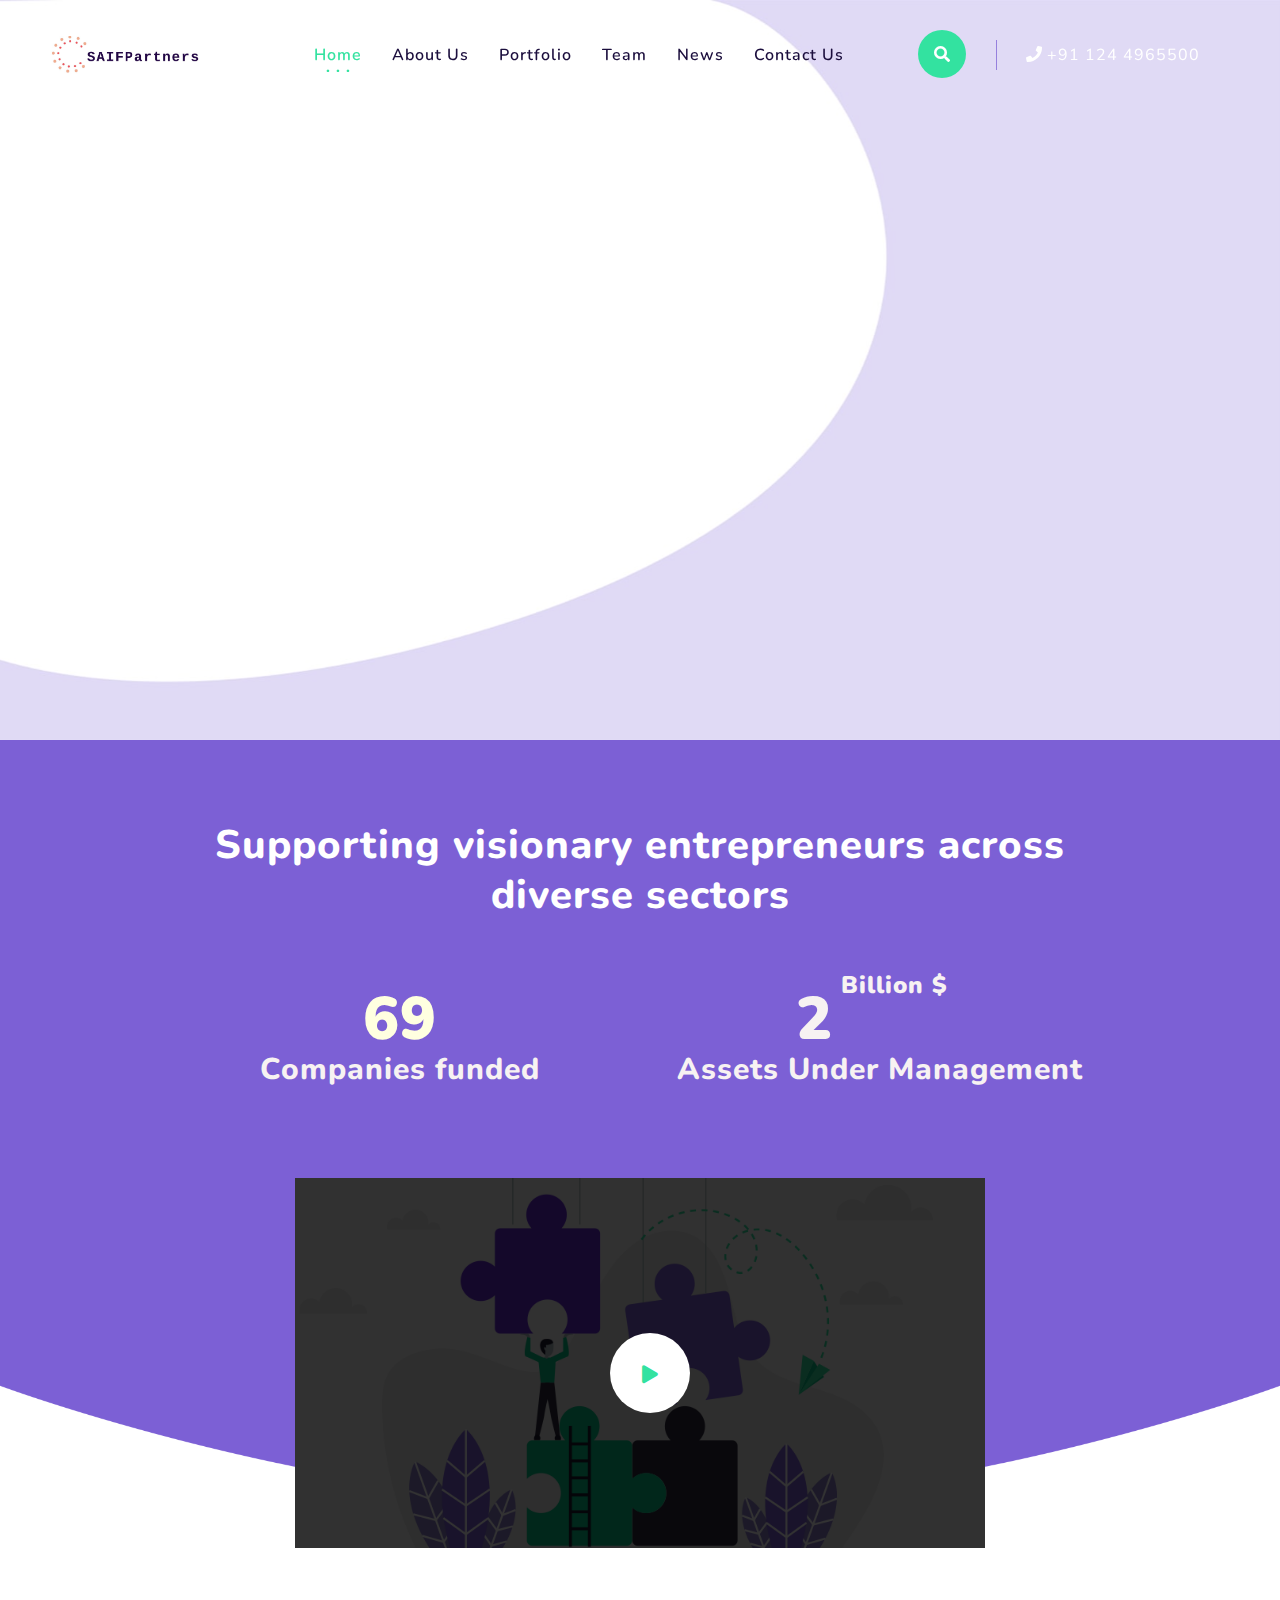
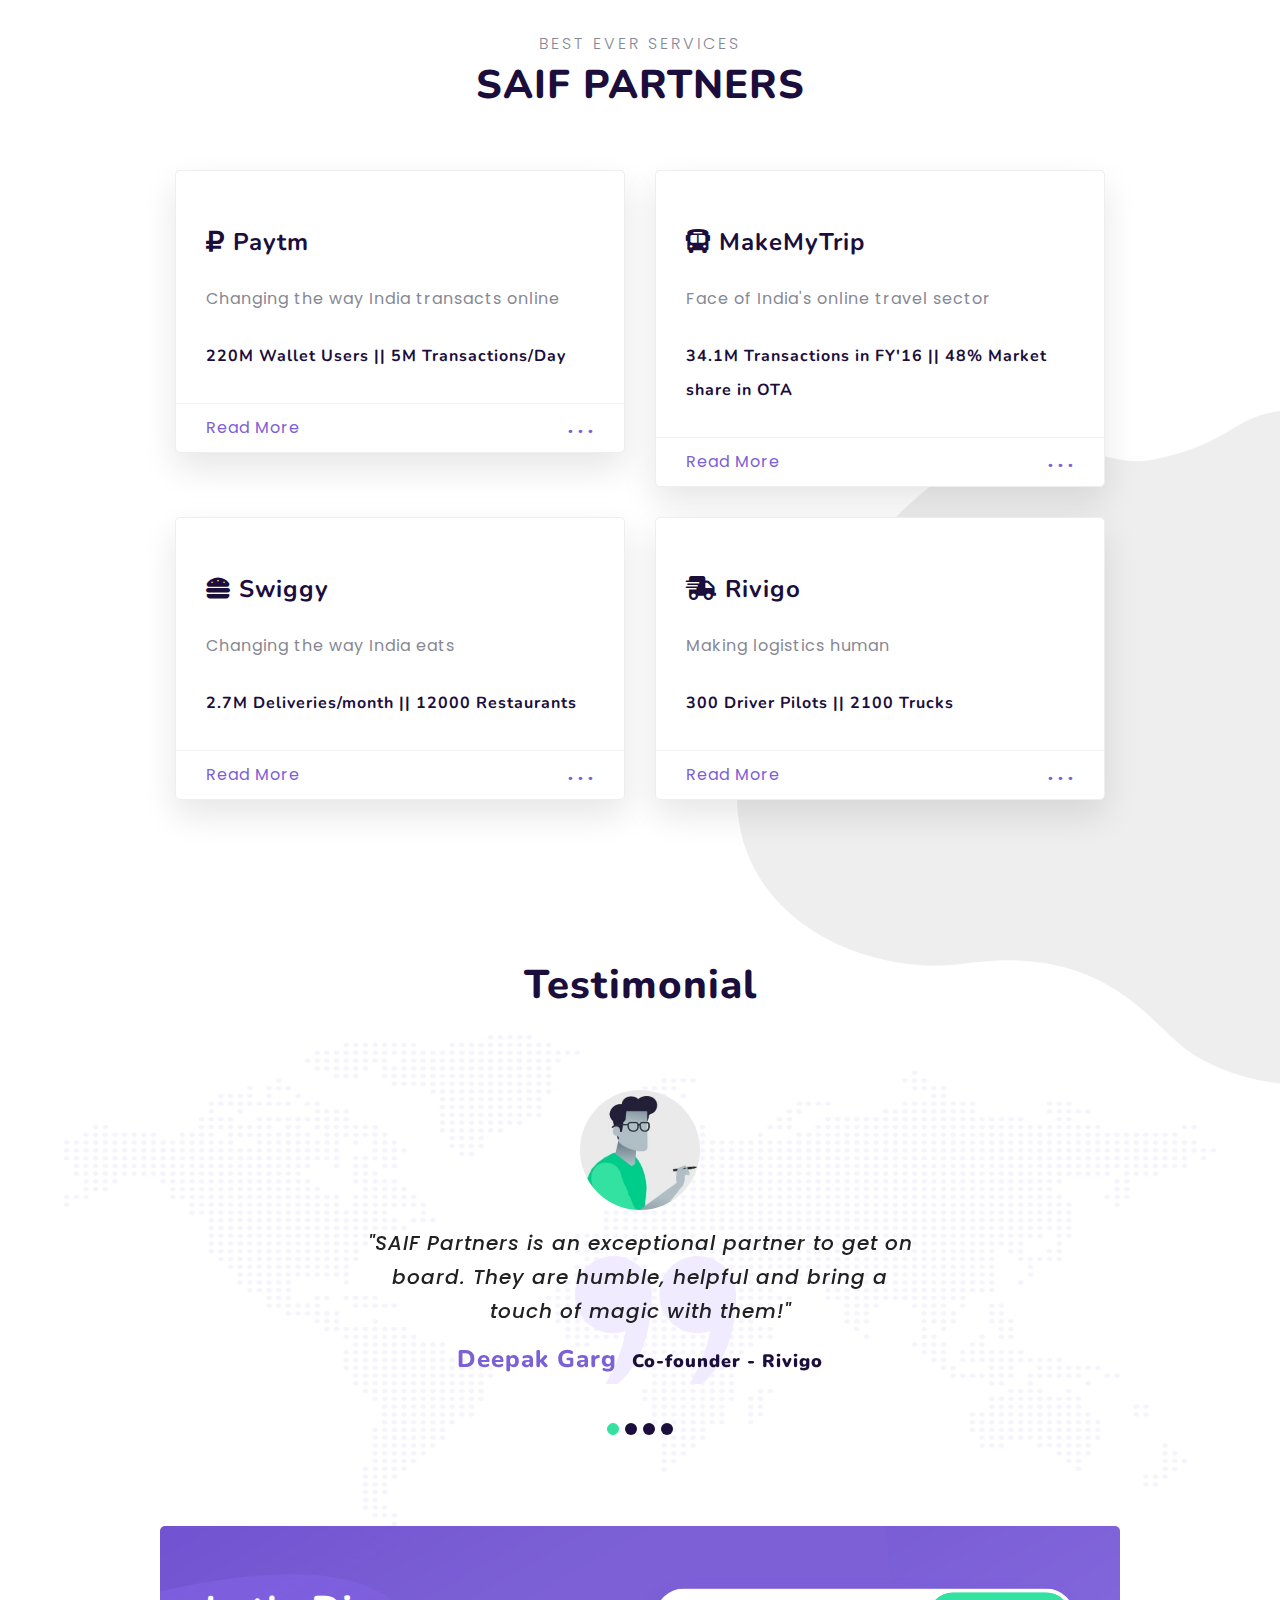
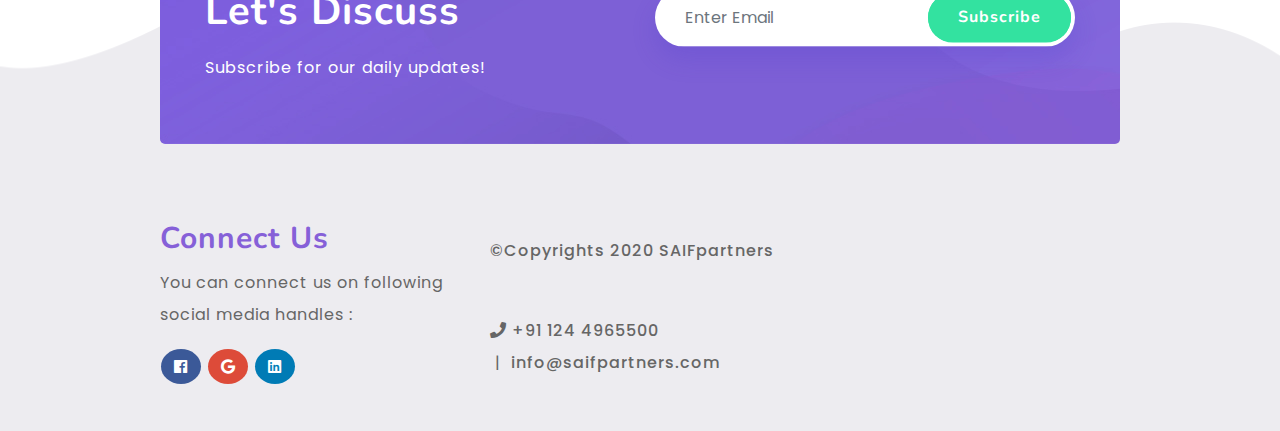
==== commit 3fa047f3: "final" ====
--- a/index.html
+++ b/index.html
@@ -6,8 +6,6 @@
   <meta charset="utf-8">
   <meta name="viewport" content="width=device-width, initial-scale=1, shrink-to-fit=no">
   <title>Saif partners</title>
-  <!-- Favicon -->
-
   <!-- Bootstrap CSS -->
   <link rel="stylesheet" href="css/bootstrap.min.css">
   <!-- Settings CSS -->
@@ -532,8 +530,6 @@
   </footer>
 
 
-  <!-- jQuery first, then Popper.js, then Bootstrap JS -->
-  <script data-cfasync="false" src="/cdn-cgi/scripts/5c5dd728/cloudflare-static/email-decode.min.js"></script>
   <script src="js/jquery-min.js"></script>
   <!-- popper  -->
   <script src="js/popper.min.js"></script>
@@ -581,7 +577,7 @@
   <script src="revslider/js/extensions/revolution.extension.slideanims.min.js"></script>
   <script src="revslider/js/extensions/revolution.extension.video.min.js"></script>
   <!-- Retina JavaScript -->
-  <script src="js/retina.min.js"></script>
+  <!-- <script src="js/retina.min.js"></script> -->
   <!-- Custom JavaScript -->
   <script src="js/custom.js"></script>
   <script>
--- a/revslider/css/settings.css
+++ b/revslider/css/settings.css
@@ -1,13 +1,2 @@
-/*-----------------------------------------------------------------------------
 
--	Revolution Slider 5.0 Default Style Settings -
-
-Screen Stylesheet
-
-version:   	5.4.5
-date:      	15/05/17
-author:		themepunch
-email:     	info@themepunch.com
-website:   	http://www.themepunch.com
------------------------------------------------------------------------------*/
 #debungcontrolls,.debugtimeline{width:100%;box-sizing:border-box}.rev_column,.rev_column .tp-parallax-wrap,.tp-svg-layer svg{vertical-align:top}#debungcontrolls{z-index:100000;position:fixed;bottom:0;height:auto;background:rgba(0,0,0,.6);padding:10px}.debugtimeline{height:10px;position:relative;margin-bottom:3px;display:none;white-space:nowrap}.debugtimeline:hover{height:15px}.the_timeline_tester{background:#e74c3c;position:absolute;top:0;left:0;height:100%;width:0}.rs-go-fullscreen{position:fixed!important;width:100%!important;height:100%!important;top:0!important;left:0!important;z-index:9999999!important;background:#fff!important}.debugtimeline.tl_slide .the_timeline_tester{background:#f39c12}.debugtimeline.tl_frame .the_timeline_tester{background:#3498db}.debugtimline_txt{color:#fff;font-weight:400;font-size:7px;position:absolute;left:10px;top:0;white-space:nowrap;line-height:10px}.rtl{direction:rtl}@font-face{font-family:revicons;src:url(../fonts/revicons/revicons.eot?5510888);src:url(../fonts/revicons/revicons.eot?5510888#iefix) format('embedded-opentype'),url(../fonts/revicons/revicons.woff?5510888) format('woff'),url(../fonts/revicons/revicons.ttf?5510888) format('truetype'),url(../fonts/revicons/revicons.svg?5510888#revicons) format('svg');font-weight:400;font-style:normal}[class*=" revicon-"]:before,[class^=revicon-]:before{font-family:revicons;font-style:normal;font-weight:400;speak:none;display:inline-block;text-decoration:inherit;width:1em;margin-right:.2em;text-align:center;font-variant:normal;text-transform:none;line-height:1em;margin-left:.2em}.revicon-search-1:before{content:'\e802'}.revicon-pencil-1:before{content:'\e831'}.revicon-picture-1:before{content:'\e803'}.revicon-cancel:before{content:'\e80a'}.revicon-info-circled:before{content:'\e80f'}.revicon-trash:before{content:'\e801'}.revicon-left-dir:before{content:'\e817'}.revicon-right-dir:before{content:'\e818'}.revicon-down-open:before{content:'\e83b'}.revicon-left-open:before{content:'\e819'}.revicon-right-open:before{content:'\e81a'}.revicon-angle-left:before{content:'\e820'}.revicon-angle-right:before{content:'\e81d'}.revicon-left-big:before{content:'\e81f'}.revicon-right-big:before{content:'\e81e'}.revicon-magic:before{content:'\e807'}.revicon-picture:before{content:'\e800'}.revicon-export:before{content:'\e80b'}.revicon-cog:before{content:'\e832'}.revicon-login:before{content:'\e833'}.revicon-logout:before{content:'\e834'}.revicon-video:before{content:'\e805'}.revicon-arrow-combo:before{content:'\e827'}.revicon-left-open-1:before{content:'\e82a'}.revicon-right-open-1:before{content:'\e82b'}.revicon-left-open-mini:before{content:'\e822'}.revicon-right-open-mini:before{content:'\e823'}.revicon-left-open-big:before{content:'\e824'}.revicon-right-open-big:before{content:'\e825'}.revicon-left:before{content:'\e836'}.revicon-right:before{content:'\e826'}.revicon-ccw:before{content:'\e808'}.revicon-arrows-ccw:before{content:'\e806'}.revicon-palette:before{content:'\e829'}.revicon-list-add:before{content:'\e80c'}.revicon-doc:before{content:'\e809'}.revicon-left-open-outline:before{content:'\e82e'}.revicon-left-open-2:before{content:'\e82c'}.revicon-right-open-outline:before{content:'\e82f'}.revicon-right-open-2:before{content:'\e82d'}.revicon-equalizer:before{content:'\e83a'}.revicon-layers-alt:before{content:'\e804'}.revicon-popup:before{content:'\e828'}.rev_slider_wrapper{position:relative;z-index:0;width:100%}.rev_slider{position:relative;overflow:visible}.entry-content .rev_slider a,.rev_slider a{box-shadow:none}.tp-overflow-hidden{overflow:hidden!important}.group_ov_hidden{overflow:hidden}.rev_slider img,.tp-simpleresponsive img{max-width:none!important;transition:none;margin:0;padding:0;border:none}.rev_slider .no-slides-text{font-weight:700;text-align:center;padding-top:80px}.rev_slider>ul,.rev_slider>ul>li,.rev_slider>ul>li:before,.rev_slider_wrapper>ul,.tp-revslider-mainul>li,.tp-revslider-mainul>li:before,.tp-simpleresponsive>ul,.tp-simpleresponsive>ul>li,.tp-simpleresponsive>ul>li:before{list-style:none!important;position:absolute;margin:0!important;padding:0!important;overflow-x:visible;overflow-y:visible;background-image:none;background-position:0 0;text-indent:0;top:0;left:0}.rev_slider>ul>li,.rev_slider>ul>li:before,.tp-revslider-mainul>li,.tp-revslider-mainul>li:before,.tp-simpleresponsive>ul>li,.tp-simpleresponsive>ul>li:before{visibility:hidden}.tp-revslider-mainul,.tp-revslider-slidesli{padding:0!important;margin:0!important;list-style:none!important}.fullscreen-container,.fullwidthbanner-container{padding:0;position:relative}.rev_slider li.tp-revslider-slidesli{position:absolute!important}.tp-caption .rs-untoggled-content{display:block}.tp-caption .rs-toggled-content{display:none}.rs-toggle-content-active.tp-caption .rs-toggled-content{display:block}.rs-toggle-content-active.tp-caption .rs-untoggled-content{display:none}.rev_slider .caption,.rev_slider .tp-caption{position:relative;visibility:hidden;white-space:nowrap;display:block;-webkit-font-smoothing:antialiased!important;z-index:1}.rev_slider .caption,.rev_slider .tp-caption,.tp-simpleresponsive img{-moz-user-select:none;-khtml-user-select:none;-webkit-user-select:none;-o-user-select:none}.rev_slider .tp-mask-wrap .tp-caption,.rev_slider .tp-mask-wrap :last-child,.wpb_text_column .rev_slider .tp-mask-wrap .tp-caption,.wpb_text_column .rev_slider .tp-mask-wrap :last-child{margin-bottom:0}.tp-svg-layer svg{width:100%;height:100%;position:relative}.tp-carousel-wrapper{cursor:url(openhand.cur),move}.tp-carousel-wrapper.dragged{cursor:url(closedhand.cur),move}.tp_inner_padding{box-sizing:border-box;max-height:none!important}.tp-caption.tp-layer-selectable{-moz-user-select:all;-khtml-user-select:all;-webkit-user-select:all;-o-user-select:all}.tp-caption.tp-hidden-caption,.tp-forcenotvisible,.tp-hide-revslider,.tp-parallax-wrap.tp-hidden-caption{visibility:hidden!important;display:none!important}.rev_slider audio,.rev_slider embed,.rev_slider iframe,.rev_slider object,.rev_slider video{max-width:none!important}.tp-element-background{position:absolute;top:0;left:0;width:100%;height:100%;z-index:0}.tp-blockmask,.tp-blockmask_in,.tp-blockmask_out{position:absolute;top:0;left:0;width:100%;height:100%;background:#fff;z-index:1000;transform:scaleX(0) scaleY(0)}.tp-parallax-wrap{transform-style:preserve-3d}.rev_row_zone{position:absolute;width:100%;left:0;box-sizing:border-box;min-height:50px;font-size:0}.rev_column_inner,.rev_slider .tp-caption.rev_row{position:relative;width:100%!important;box-sizing:border-box}.rev_row_zone_top{top:0}.rev_row_zone_middle{top:50%;transform:translateY(-50%)}.rev_row_zone_bottom{bottom:0}.rev_slider .tp-caption.rev_row{display:table;table-layout:fixed;vertical-align:top;height:auto!important;font-size:0}.rev_column{display:table-cell;position:relative;height:auto;box-sizing:border-box;font-size:0}.rev_column_inner{display:block;height:auto!important;white-space:normal!important}.rev_column_bg{width:100%;height:100%;position:absolute;top:0;left:0;z-index:0;box-sizing:border-box;background-clip:content-box;border:0 solid transparent}.tp-caption .backcorner,.tp-caption .backcornertop,.tp-caption .frontcorner,.tp-caption .frontcornertop{height:0;top:0;width:0;position:absolute}.rev_column_inner .tp-loop-wrap,.rev_column_inner .tp-mask-wrap,.rev_column_inner .tp-parallax-wrap{text-align:inherit}.rev_column_inner .tp-mask-wrap{display:inline-block}.rev_column_inner .tp-parallax-wrap,.rev_column_inner .tp-parallax-wrap .tp-loop-wrap,.rev_column_inner .tp-parallax-wrap .tp-mask-wrap{position:relative!important;left:auto!important;top:auto!important;line-height:0}.tp-video-play-button,.tp-video-play-button i{line-height:50px!important;vertical-align:top;text-align:center}.rev_column_inner .rev_layer_in_column,.rev_column_inner .tp-parallax-wrap,.rev_column_inner .tp-parallax-wrap .tp-loop-wrap,.rev_column_inner .tp-parallax-wrap .tp-mask-wrap{vertical-align:top}.rev_break_columns{display:block!important}.rev_break_columns .tp-parallax-wrap.rev_column{display:block!important;width:100%!important}.fullwidthbanner-container{overflow:hidden}.fullwidthbanner-container .fullwidthabanner{width:100%;position:relative}.tp-static-layers{position:absolute;z-index:101;top:0;left:0}.tp-caption .frontcorner{border-left:40px solid transparent;border-right:0 solid transparent;border-top:40px solid #00A8FF;left:-40px}.tp-caption .backcorner{border-left:0 solid transparent;border-right:40px solid transparent;border-bottom:40px solid #00A8FF;right:0}.tp-caption .frontcornertop{border-left:40px solid transparent;border-right:0 solid transparent;border-bottom:40px solid #00A8FF;left:-40px}.tp-caption .backcornertop{border-left:0 solid transparent;border-right:40px solid transparent;border-top:40px solid #00A8FF;right:0}.tp-layer-inner-rotation{position:relative!important}img.tp-slider-alternative-image{width:100%;height:auto}.caption.fullscreenvideo,.rs-background-video-layer,.tp-caption.coverscreenvideo,.tp-caption.fullscreenvideo{width:100%;height:100%;top:0;left:0;position:absolute}.noFilterClass{filter:none!important}.rs-background-video-layer{visibility:hidden;z-index:0}.caption.fullscreenvideo audio,.caption.fullscreenvideo iframe,.caption.fullscreenvideo video,.tp-caption.fullscreenvideo iframe,.tp-caption.fullscreenvideo iframe audio,.tp-caption.fullscreenvideo iframe video{width:100%!important;height:100%!important;display:none}.fullcoveredvideo audio,.fullscreenvideo audio .fullcoveredvideo video,.fullscreenvideo video{background:#000}.fullcoveredvideo .tp-poster{background-position:center center;background-size:cover;width:100%;height:100%;top:0;left:0}.videoisplaying .html5vid .tp-poster{display:none}.tp-video-play-button{background:#000;background:rgba(0,0,0,.3);border-radius:5px;position:absolute;top:50%;left:50%;color:#FFF;margin-top:-25px;margin-left:-25px;cursor:pointer;width:50px;height:50px;box-sizing:border-box;display:inline-block;z-index:4;opacity:0;transition:opacity .3s ease-out!important}.tp-audio-html5 .tp-video-play-button,.tp-hiddenaudio{display:none!important}.tp-caption .html5vid{width:100%!important;height:100%!important}.tp-video-play-button i{width:50px;height:50px;display:inline-block;font-size:40px!important}.rs-fullvideo-cover,.tp-dottedoverlay,.tp-shadowcover{height:100%;top:0;left:0;position:absolute}.tp-caption:hover .tp-video-play-button{opacity:1;display:block}.tp-caption .tp-revstop{display:none;border-left:5px solid #fff!important;border-right:5px solid #fff!important;margin-top:15px!important;line-height:20px!important;vertical-align:top;font-size:25px!important}.tp-seek-bar,.tp-video-button,.tp-volume-bar{outline:0;line-height:12px;margin:0;cursor:pointer}.videoisplaying .revicon-right-dir{display:none}.videoisplaying .tp-revstop{display:inline-block}.videoisplaying .tp-video-play-button{display:none}.fullcoveredvideo .tp-video-play-button{display:none!important}.fullscreenvideo .fullscreenvideo audio,.fullscreenvideo .fullscreenvideo video{object-fit:contain!important}.fullscreenvideo .fullcoveredvideo audio,.fullscreenvideo .fullcoveredvideo video{object-fit:cover!important}.tp-video-controls{position:absolute;bottom:0;left:0;right:0;padding:5px;opacity:0;transition:opacity .3s;background-image:linear-gradient(to bottom,#000 13%,#323232 100%);display:table;max-width:100%;overflow:hidden;box-sizing:border-box}.rev-btn.rev-hiddenicon i,.rev-btn.rev-withicon i{transition:all .2s ease-out!important;font-size:15px}.tp-caption:hover .tp-video-controls{opacity:.9}.tp-video-button{background:rgba(0,0,0,.5);border:0;border-radius:3px;font-size:12px;color:#fff;padding:0}.tp-video-button:hover{cursor:pointer}.tp-video-button-wrap,.tp-video-seek-bar-wrap,.tp-video-vol-bar-wrap{padding:0 5px;display:table-cell;vertical-align:middle}.tp-video-seek-bar-wrap{width:80%}.tp-video-vol-bar-wrap{width:20%}.tp-seek-bar,.tp-volume-bar{width:100%;padding:0}.rs-fullvideo-cover{width:100%;background:0 0;z-index:5}.disabled_lc .tp-video-play-button,.rs-background-video-layer audio::-webkit-media-controls,.rs-background-video-layer video::-webkit-media-controls,.rs-background-video-layer video::-webkit-media-controls-start-playback-button{display:none!important}.tp-audio-html5 .tp-video-controls{opacity:1!important;visibility:visible!important}.tp-dottedoverlay{background-repeat:repeat;width:100%;z-index:3}.tp-dottedoverlay.twoxtwo{background:url(../assets/gridtile.png)}.tp-dottedoverlay.twoxtwowhite{background:url(../assets/gridtile_white.png)}.tp-dottedoverlay.threexthree{background:url(../assets/gridtile_3x3.png)}.tp-dottedoverlay.threexthreewhite{background:url(../assets/gridtile_3x3_white.png)}.tp-shadowcover{width:100%;background:#fff;z-index:-1}.tp-shadow1{box-shadow:0 10px 6px -6px rgba(0,0,0,.8)}.tp-shadow2:after,.tp-shadow2:before,.tp-shadow3:before,.tp-shadow4:after{z-index:-2;position:absolute;content:"";bottom:10px;left:10px;width:50%;top:85%;max-width:300px;background:0 0;box-shadow:0 15px 10px rgba(0,0,0,.8);transform:rotate(-3deg)}.tp-shadow2:after,.tp-shadow4:after{transform:rotate(3deg);right:10px;left:auto}.tp-shadow5{position:relative;box-shadow:0 1px 4px rgba(0,0,0,.3),0 0 40px rgba(0,0,0,.1) inset}.tp-shadow5:after,.tp-shadow5:before{content:"";position:absolute;z-index:-2;box-shadow:0 0 25px 0 rgba(0,0,0,.6);top:30%;bottom:0;left:20px;right:20px;border-radius:100px/20px}.tp-button{padding:6px 13px 5px;border-radius:3px;height:30px;cursor:pointer;color:#fff!important;text-shadow:0 1px 1px rgba(0,0,0,.6)!important;font-size:15px;line-height:45px!important;font-family:arial,sans-serif;font-weight:700;letter-spacing:-1px;text-decoration:none}.tp-button.big{color:#fff;text-shadow:0 1px 1px rgba(0,0,0,.6);font-weight:700;padding:9px 20px;font-size:19px;line-height:57px!important}.purchase:hover,.tp-button.big:hover,.tp-button:hover{background-position:bottom,15px 11px}.purchase.green,.purchase:hover.green,.tp-button.green,.tp-button:hover.green{background-color:#21a117;box-shadow:0 3px 0 0 #104d0b}.purchase.blue,.purchase:hover.blue,.tp-button.blue,.tp-button:hover.blue{background-color:#1d78cb;box-shadow:0 3px 0 0 #0f3e68}.purchase.red,.purchase:hover.red,.tp-button.red,.tp-button:hover.red{background-color:#cb1d1d;box-shadow:0 3px 0 0 #7c1212}.purchase.orange,.purchase:hover.orange,.tp-button.orange,.tp-button:hover.orange{background-color:#f70;box-shadow:0 3px 0 0 #a34c00}.purchase.darkgrey,.purchase:hover.darkgrey,.tp-button.darkgrey,.tp-button.grey,.tp-button:hover.darkgrey,.tp-button:hover.grey{background-color:#555;box-shadow:0 3px 0 0 #222}.purchase.lightgrey,.purchase:hover.lightgrey,.tp-button.lightgrey,.tp-button:hover.lightgrey{background-color:#888;box-shadow:0 3px 0 0 #555}.rev-btn,.rev-btn:visited{outline:0!important;box-shadow:none!important;text-decoration:none!important;line-height:44px;font-size:17px;font-weight:500;padding:12px 35px;box-sizing:border-box;font-family:Roboto,sans-serif;cursor:pointer}.rev-btn.rev-uppercase,.rev-btn.rev-uppercase:visited{text-transform:uppercase;letter-spacing:1px;font-size:15px;font-weight:900}.rev-btn.rev-withicon i{font-weight:400;position:relative;top:0;margin-left:10px!important}.rev-btn.rev-hiddenicon i{font-weight:400;position:relative;top:0;opacity:0;margin-left:0!important;width:0!important}.rev-btn.rev-hiddenicon:hover i{opacity:1!important;margin-left:10px!important;width:auto!important}.rev-btn.rev-medium,.rev-btn.rev-medium:visited{line-height:36px;font-size:14px;padding:10px 30px}.rev-btn.rev-medium.rev-hiddenicon i,.rev-btn.rev-medium.rev-withicon i{font-size:14px;top:0}.rev-btn.rev-small,.rev-btn.rev-small:visited{line-height:28px;font-size:12px;padding:7px 20px}.rev-btn.rev-small.rev-hiddenicon i,.rev-btn.rev-small.rev-withicon i{font-size:12px;top:0}.rev-maxround{border-radius:30px}.rev-minround{border-radius:3px}.rev-burger{position:relative;width:60px;height:60px;box-sizing:border-box;padding:22px 0 0 14px;border-radius:50%;border:1px solid rgba(51,51,51,.25);-webkit-tap-highlight-color:transparent;cursor:pointer}.rev-burger span{display:block;width:30px;height:3px;background:#333;transition:.7s;pointer-events:none;transform-style:flat!important}.rev-burger.revb-white span,.rev-burger.revb-whitenoborder span{background:#fff}.rev-burger span:nth-child(2){margin:3px 0}#dialog_addbutton .rev-burger:hover :first-child,.open .rev-burger :first-child,.open.rev-burger :first-child{transform:translateY(6px) rotate(-45deg)}#dialog_addbutton .rev-burger:hover :nth-child(2),.open .rev-burger :nth-child(2),.open.rev-burger :nth-child(2){transform:rotate(-45deg);opacity:0}#dialog_addbutton .rev-burger:hover :last-child,.open .rev-burger :last-child,.open.rev-burger :last-child{transform:translateY(-6px) rotate(-135deg)}.rev-burger.revb-white{border:2px solid rgba(255,255,255,.2)}.rev-burger.revb-darknoborder,.rev-burger.revb-whitenoborder{border:0}.rev-burger.revb-darknoborder span{background:#333}.rev-burger.revb-whitefull{background:#fff;border:none}.rev-burger.revb-whitefull span{background:#333}.rev-burger.revb-darkfull{background:#333;border:none}.rev-burger.revb-darkfull span,.rev-scroll-btn.revs-fullwhite{background:#fff}@keyframes rev-ani-mouse{0%{opacity:1;top:29%}15%{opacity:1;top:50%}50%{opacity:0;top:50%}100%{opacity:0;top:29%}}.rev-scroll-btn{display:inline-block;position:relative;left:0;right:0;text-align:center;cursor:pointer;width:35px;height:55px;box-sizing:border-box;border:3px solid #fff;border-radius:23px}.rev-scroll-btn>*{display:inline-block;line-height:18px;font-size:13px;font-weight:400;color:#fff;font-family:proxima-nova,"Helvetica Neue",Helvetica,Arial,sans-serif;letter-spacing:2px}.rev-scroll-btn>.active,.rev-scroll-btn>:focus,.rev-scroll-btn>:hover{color:#fff}.rev-scroll-btn>.active,.rev-scroll-btn>:active,.rev-scroll-btn>:focus,.rev-scroll-btn>:hover{opacity:.8}.rev-scroll-btn.revs-fullwhite span{background:#333}.rev-scroll-btn.revs-fulldark{background:#333;border:none}.rev-scroll-btn.revs-fulldark span,.tp-bullet{background:#fff}.rev-scroll-btn span{position:absolute;display:block;top:29%;left:50%;width:8px;height:8px;margin:-4px 0 0 -4px;background:#fff;border-radius:50%;animation:rev-ani-mouse 2.5s linear infinite}.rev-scroll-btn.revs-dark{border-color:#333}.rev-scroll-btn.revs-dark span{background:#333}.rev-control-btn{position:relative;display:inline-block;z-index:5;color:#FFF;font-size:20px;line-height:60px;font-weight:400;font-style:normal;font-family:Raleway;text-decoration:none;text-align:center;background-color:#000;border-radius:50px;text-shadow:none;background-color:rgba(0,0,0,.5);width:60px;height:60px;box-sizing:border-box;cursor:pointer}.rev-cbutton-dark-sr,.rev-cbutton-light-sr{border-radius:3px}.rev-cbutton-light,.rev-cbutton-light-sr{color:#333;background-color:rgba(255,255,255,.75)}.rev-sbutton{line-height:37px;width:37px;height:37px}.rev-sbutton-blue{background-color:#3B5998}.rev-sbutton-lightblue{background-color:#00A0D1}.rev-sbutton-red{background-color:#DD4B39}.tp-bannertimer{visibility:hidden;width:100%;height:5px;background:#000;background:rgba(0,0,0,.15);position:absolute;z-index:200;top:0}.tp-bannertimer.tp-bottom{top:auto;bottom:0!important;height:5px}.tp-caption img{background:0 0;-ms-filter:"progid:DXImageTransform.Microsoft.gradient(startColorstr=#00FFFFFF,endColorstr=#00FFFFFF)";filter:progid:DXImageTransform.Microsoft.gradient(startColorstr=#00FFFFFF, endColorstr=#00FFFFFF);zoom:1}.caption.slidelink a div,.tp-caption.slidelink a div{width:3000px;height:1500px;background:url(../assets/coloredbg.png)}.tp-caption.slidelink a span{background:url(../assets/coloredbg.png)}.tp-loader.spinner0,.tp-loader.spinner5{background-image:url(../assets/loader.gif);background-repeat:no-repeat}.tp-shape{width:100%;height:100%}.tp-caption .rs-starring{display:inline-block}.tp-caption .rs-starring .star-rating{float:none;display:inline-block;vertical-align:top;color:#FFC321!important}.tp-caption .rs-starring .star-rating,.tp-caption .rs-starring-page .star-rating{position:relative;height:1em;width:5.4em;font-family:star;font-size:1em!important}.tp-loader.spinner0,.tp-loader.spinner1{width:40px;height:40px;margin-top:-20px;margin-left:-20px;animation:tp-rotateplane 1.2s infinite ease-in-out;background-color:#fff;border-radius:3px;box-shadow:0 0 20px 0 rgba(0,0,0,.15)}.tp-caption .rs-starring .star-rating:before,.tp-caption .rs-starring-page .star-rating:before{content:"\73\73\73\73\73";color:#E0DADF;float:left;top:0;left:0;position:absolute}.tp-caption .rs-starring .star-rating span{overflow:hidden;float:left;top:0;left:0;position:absolute;padding-top:1.5em;font-size:1em!important}.tp-caption .rs-starring .star-rating span:before{content:"\53\53\53\53\53";top:0;position:absolute;left:0}.tp-loader{top:50%;left:50%;z-index:10000;position:absolute}.tp-loader.spinner0{background-position:center center}.tp-loader.spinner5{background-position:10px 10px;background-color:#fff;margin:-22px;width:44px;height:44px;border-radius:3px}@keyframes tp-rotateplane{0%{transform:perspective(120px) rotateX(0) rotateY(0)}50%{transform:perspective(120px) rotateX(-180.1deg) rotateY(0)}100%{transform:perspective(120px) rotateX(-180deg) rotateY(-179.9deg)}}.tp-loader.spinner2{width:40px;height:40px;margin-top:-20px;margin-left:-20px;background-color:red;box-shadow:0 0 20px 0 rgba(0,0,0,.15);border-radius:100%;animation:tp-scaleout 1s infinite ease-in-out}@keyframes tp-scaleout{0%{transform:scale(0)}100%{transform:scale(1);opacity:0}}.tp-loader.spinner3{margin:-9px 0 0 -35px;width:70px;text-align:center}.tp-loader.spinner3 .bounce1,.tp-loader.spinner3 .bounce2,.tp-loader.spinner3 .bounce3{width:18px;height:18px;background-color:#fff;box-shadow:0 0 20px 0 rgba(0,0,0,.15);border-radius:100%;display:inline-block;animation:tp-bouncedelay 1.4s infinite ease-in-out;animation-fill-mode:both}.tp-loader.spinner3 .bounce1{animation-delay:-.32s}.tp-loader.spinner3 .bounce2{animation-delay:-.16s}@keyframes tp-bouncedelay{0%,100%,80%{transform:scale(0)}40%{transform:scale(1)}}.tp-loader.spinner4{margin:-20px 0 0 -20px;width:40px;height:40px;text-align:center;animation:tp-rotate 2s infinite linear}.tp-loader.spinner4 .dot1,.tp-loader.spinner4 .dot2{width:60%;height:60%;display:inline-block;position:absolute;top:0;background-color:#fff;border-radius:100%;animation:tp-bounce 2s infinite ease-in-out;box-shadow:0 0 20px 0 rgba(0,0,0,.15)}.tp-loader.spinner4 .dot2{top:auto;bottom:0;animation-delay:-1s}@keyframes tp-rotate{100%{transform:rotate(360deg)}}@keyframes tp-bounce{0%,100%{transform:scale(0)}50%{transform:scale(1)}}.tp-bullets.navbar,.tp-tabs.navbar,.tp-thumbs.navbar{border:none;min-height:0;margin:0;border-radius:0}.tp-bullets,.tp-tabs,.tp-thumbs{position:absolute;display:block;z-index:1000;top:0;left:0}.tp-tab,.tp-thumb{cursor:pointer;position:absolute;opacity:.5;box-sizing:border-box}.tp-arr-imgholder,.tp-tab-image,.tp-thumb-image,.tp-videoposter{background-position:center center;background-size:cover;width:100%;height:100%;display:block;position:absolute;top:0;left:0}.tp-tab.selected,.tp-tab:hover,.tp-thumb.selected,.tp-thumb:hover{opacity:1}.tp-tab-mask,.tp-thumb-mask{box-sizing:border-box!important}.tp-tabs,.tp-thumbs{box-sizing:content-box!important}.tp-bullet{width:15px;height:15px;position:absolute;background:rgba(255,255,255,.3);cursor:pointer}.tp-bullet.selected,.tp-bullet:hover{background:#fff}.tparrows{cursor:pointer;background:#000;background:rgba(0,0,0,.5);width:40px;height:40px;position:absolute;display:block;z-index:1000}.tparrows:hover{background:#000}.tparrows:before{font-family:revicons;font-size:15px;color:#fff;display:block;line-height:40px;text-align:center}.hginfo,.hglayerinfo{font-size:12px;font-weight:600}.tparrows.tp-leftarrow:before{content:'\e824'}.tparrows.tp-rightarrow:before{content:'\e825'}body.rtl .tp-kbimg{left:0!important}.dddwrappershadow{box-shadow:0 45px 100px rgba(0,0,0,.4)}.hglayerinfo{position:fixed;bottom:0;left:0;color:#FFF;line-height:20px;background:rgba(0,0,0,.75);padding:5px 10px;z-index:2000;white-space:normal}.helpgrid,.hginfo{position:absolute}.hginfo{top:-2px;left:-2px;color:#e74c3c;background:#000;padding:2px 5px}.indebugmode .tp-caption:hover{border:1px dashed #c0392b!important}.helpgrid{border:2px dashed #c0392b;top:0;left:0;z-index:0}#revsliderlogloglog{padding:15px;color:#fff;position:fixed;top:0;left:0;width:200px;height:150px;background:rgba(0,0,0,.7);z-index:100000;font-size:10px;overflow:scroll}.aden{filter:hue-rotate(-20deg) contrast(.9) saturate(.85) brightness(1.2)}.aden::after{background:linear-gradient(to right,rgba(66,10,14,.2),transparent);mix-blend-mode:darken}.perpetua::after,.reyes::after{mix-blend-mode:soft-light;opacity:.5}.inkwell{filter:sepia(.3) contrast(1.1) brightness(1.1) grayscale(1)}.perpetua::after{background:linear-gradient(to bottom,#005b9a,#e6c13d)}.reyes{filter:sepia(.22) brightness(1.1) contrast(.85) saturate(.75)}.reyes::after{background:#efcdad}.gingham{filter:brightness(1.05) hue-rotate(-10deg)}.gingham::after{background:linear-gradient(to right,rgba(66,10,14,.2),transparent);mix-blend-mode:darken}.toaster{filter:contrast(1.5) brightness(.9)}.toaster::after{background:radial-gradient(circle,#804e0f,#3b003b);mix-blend-mode:screen}.walden{filter:brightness(1.1) hue-rotate(-10deg) sepia(.3) saturate(1.6)}.walden::after{background:#04c;mix-blend-mode:screen;opacity:.3}.hudson{filter:brightness(1.2) contrast(.9) saturate(1.1)}.hudson::after{background:radial-gradient(circle,#a6b1ff 50%,#342134);mix-blend-mode:multiply;opacity:.5}.earlybird{filter:contrast(.9) sepia(.2)}.earlybird::after{background:radial-gradient(circle,#d0ba8e 20%,#360309 85%,#1d0210 100%);mix-blend-mode:overlay}.mayfair{filter:contrast(1.1) saturate(1.1)}.mayfair::after{background:radial-gradient(circle at 40% 40%,rgba(255,255,255,.8),rgba(255,200,200,.6),#111 60%);mix-blend-mode:overlay;opacity:.4}.lofi{filter:saturate(1.1) contrast(1.5)}.lofi::after{background:radial-gradient(circle,transparent 70%,#222 150%);mix-blend-mode:multiply}._1977{filter:contrast(1.1) brightness(1.1) saturate(1.3)}._1977:after{background:rgba(243,106,188,.3);mix-blend-mode:screen}.brooklyn{filter:contrast(.9) brightness(1.1)}.brooklyn::after{background:radial-gradient(circle,rgba(168,223,193,.4) 70%,#c4b7c8);mix-blend-mode:overlay}.xpro2{filter:sepia(.3)}.xpro2::after{background:radial-gradient(circle,#e6e7e0 40%,rgba(43,42,161,.6) 110%);mix-blend-mode:color-burn}.nashville{filter:sepia(.2) contrast(1.2) brightness(1.05) saturate(1.2)}.nashville::after{background:rgba(0,70,150,.4);mix-blend-mode:lighten}.nashville::before{background:rgba(247,176,153,.56);mix-blend-mode:darken}.lark{filter:contrast(.9)}.lark::after{background:rgba(242,242,242,.8);mix-blend-mode:darken}.lark::before{background:#22253f;mix-blend-mode:color-dodge}.moon{filter:grayscale(1) contrast(1.1) brightness(1.1)}.moon::before{background:#a0a0a0;mix-blend-mode:soft-light}.moon::after{background:#383838;mix-blend-mode:lighten}.clarendon{filter:contrast(1.2) saturate(1.35)}.clarendon:before{background:rgba(127,187,227,.2);mix-blend-mode:overlay}.willow{filter:grayscale(.5) contrast(.95) brightness(.9)}.willow::before{background-color:radial-gradient(40%,circle,#d4a9af 55%,#000 150%);mix-blend-mode:overlay}.willow::after{background-color:#d8cdcb;mix-blend-mode:color}.rise{filter:brightness(1.05) sepia(.2) contrast(.9) saturate(.9)}.rise::after{background:radial-gradient(circle,rgba(232,197,152,.8),transparent 90%);mix-blend-mode:overlay;opacity:.6}.rise::before{background:radial-gradient(circle,rgba(236,205,169,.15) 55%,rgba(50,30,7,.4));mix-blend-mode:multiply}._1977:after,._1977:before,.aden:after,.aden:before,.brooklyn:after,.brooklyn:before,.clarendon:after,.clarendon:before,.earlybird:after,.earlybird:before,.gingham:after,.gingham:before,.hudson:after,.hudson:before,.inkwell:after,.inkwell:before,.lark:after,.lark:before,.lofi:after,.lofi:before,.mayfair:after,.mayfair:before,.moon:after,.moon:before,.nashville:after,.nashville:before,.perpetua:after,.perpetua:before,.reyes:after,.reyes:before,.rise:after,.rise:before,.slumber:after,.slumber:before,.toaster:after,.toaster:before,.walden:after,.walden:before,.willow:after,.willow:before,.xpro2:after,.xpro2:before{content:'';display:block;height:100%;width:100%;top:0;left:0;position:absolute;pointer-events:none}._1977,.aden,.brooklyn,.clarendon,.earlybird,.gingham,.hudson,.inkwell,.lark,.lofi,.mayfair,.moon,.nashville,.perpetua,.reyes,.rise,.slumber,.toaster,.walden,.willow,.xpro2{position:relative}._1977 img,.aden img,.brooklyn img,.clarendon img,.earlybird img,.gingham img,.hudson img,.inkwell img,.lark img,.lofi img,.mayfair img,.moon img,.nashville img,.perpetua img,.reyes img,.rise img,.slumber img,.toaster img,.walden img,.willow img,.xpro2 img{width:100%;z-index:1}._1977:before,.aden:before,.brooklyn:before,.clarendon:before,.earlybird:before,.gingham:before,.hudson:before,.inkwell:before,.lark:before,.lofi:before,.mayfair:before,.moon:before,.nashville:before,.perpetua:before,.reyes:before,.rise:before,.slumber:before,.toaster:before,.walden:before,.willow:before,.xpro2:before{z-index:2}._1977:after,.aden:after,.brooklyn:after,.clarendon:after,.earlybird:after,.gingham:after,.hudson:after,.inkwell:after,.lark:after,.lofi:after,.mayfair:after,.moon:after,.nashville:after,.perpetua:after,.reyes:after,.rise:after,.slumber:after,.toaster:after,.walden:after,.willow:after,.xpro2:after{z-index:3}.slumber{filter:saturate(.66) brightness(1.05)}.slumber::after{background:rgba(125,105,24,.5);mix-blend-mode:soft-light}.slumber::before{background:rgba(69,41,12,.4);mix-blend-mode:lighten}.tp-kbimg-wrap:after,.tp-kbimg-wrap:before{height:500%;width:500%}